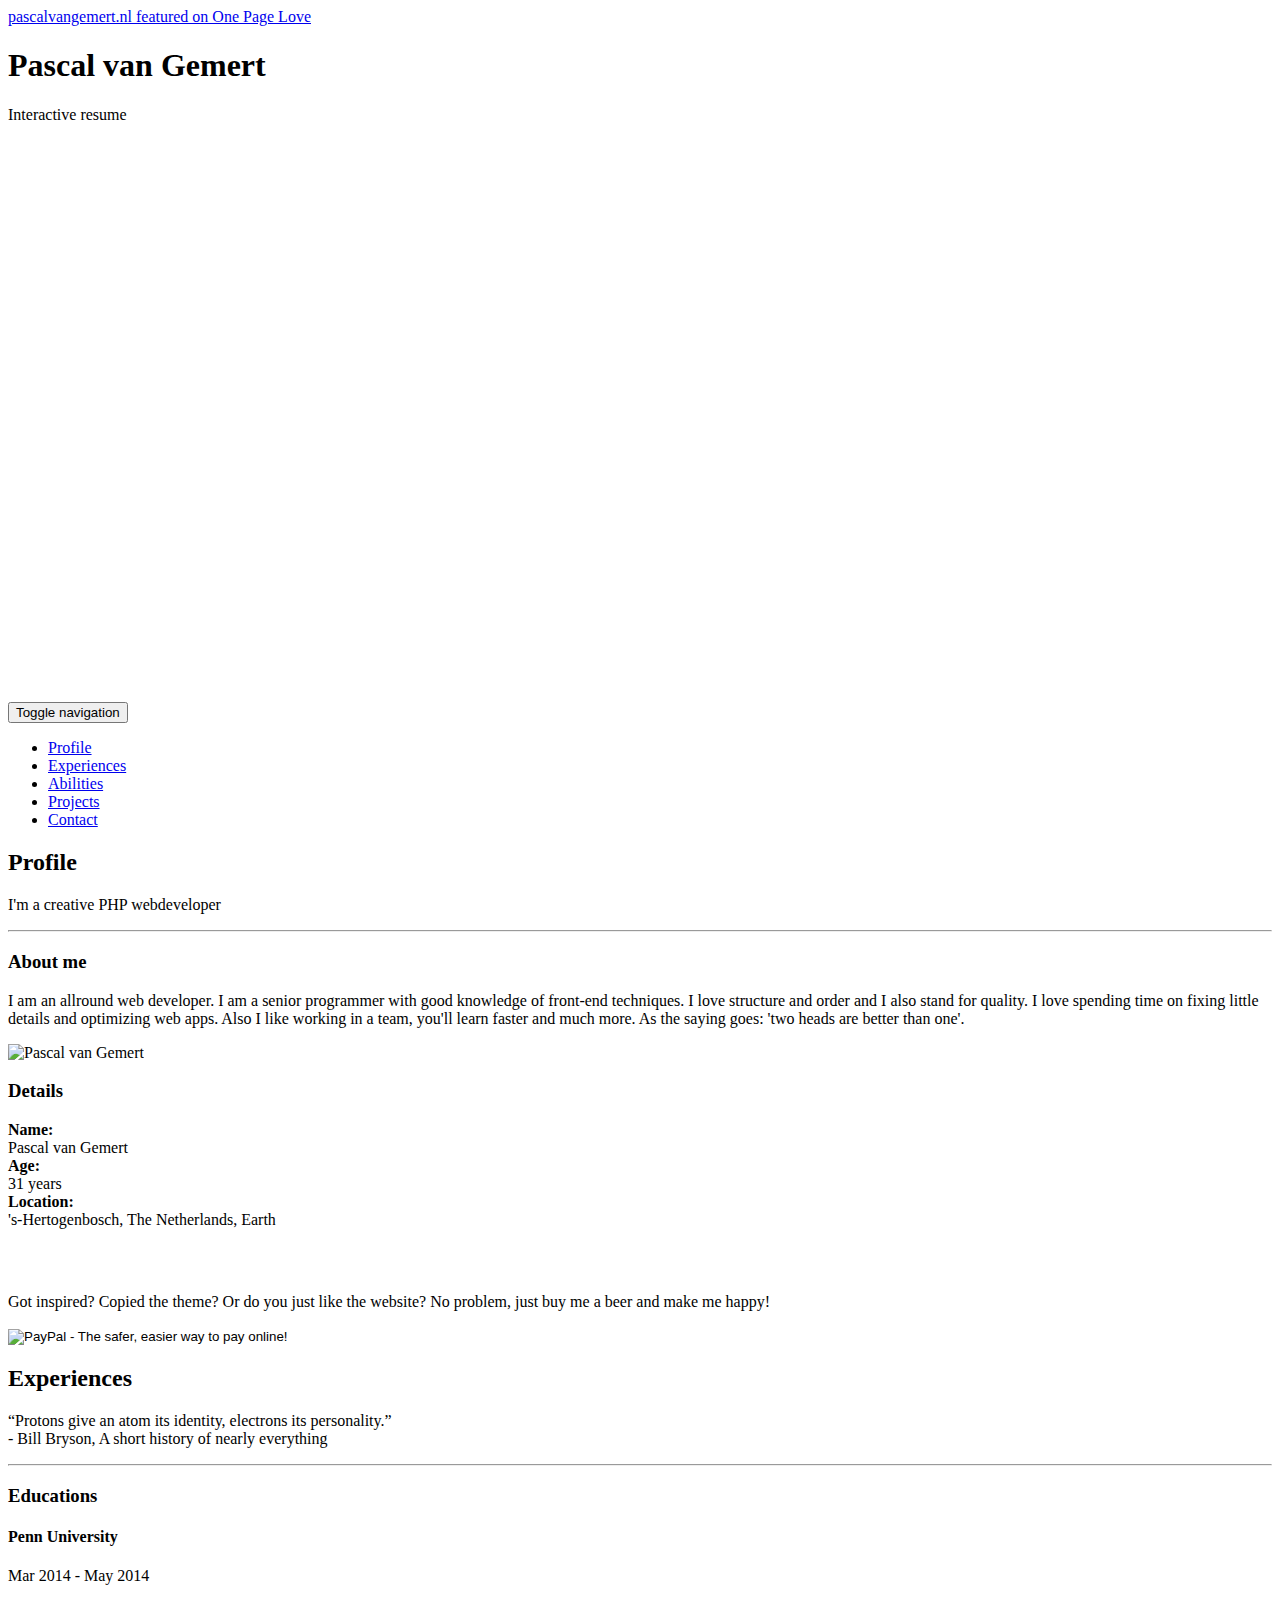
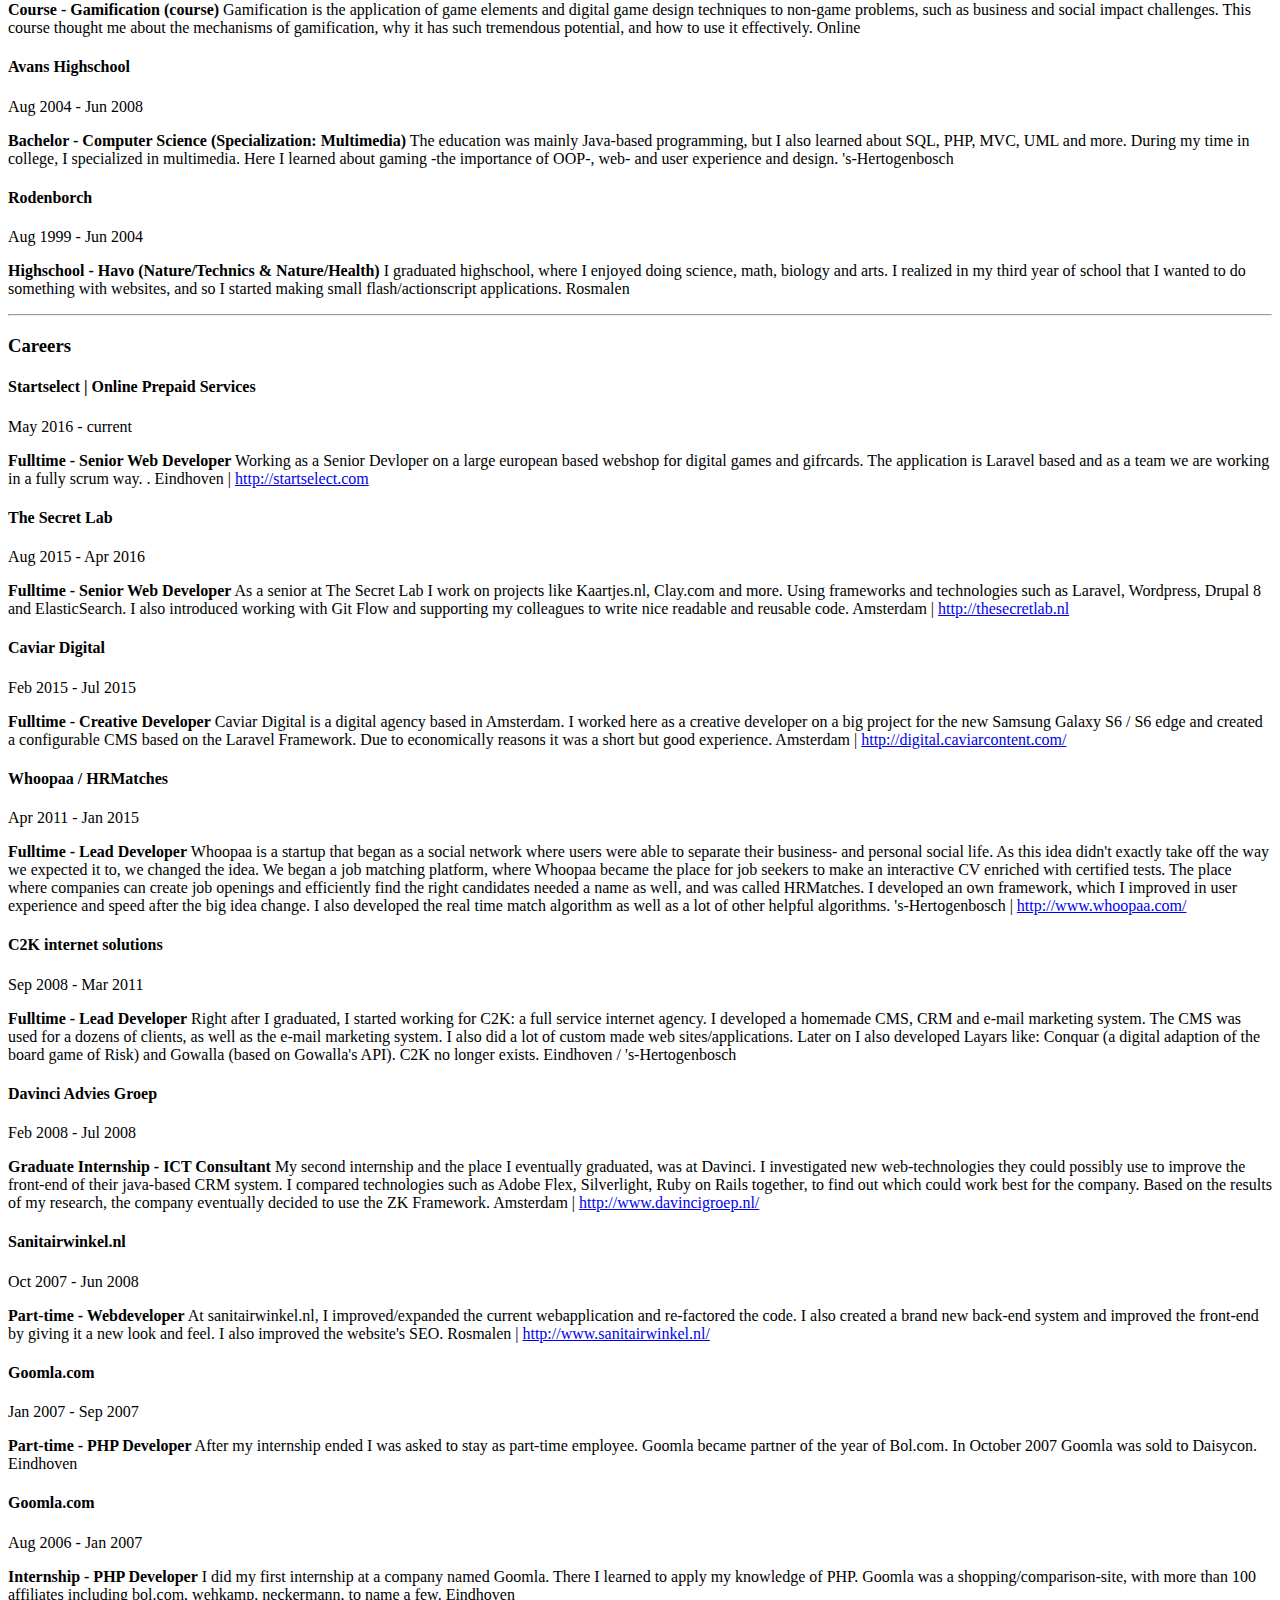
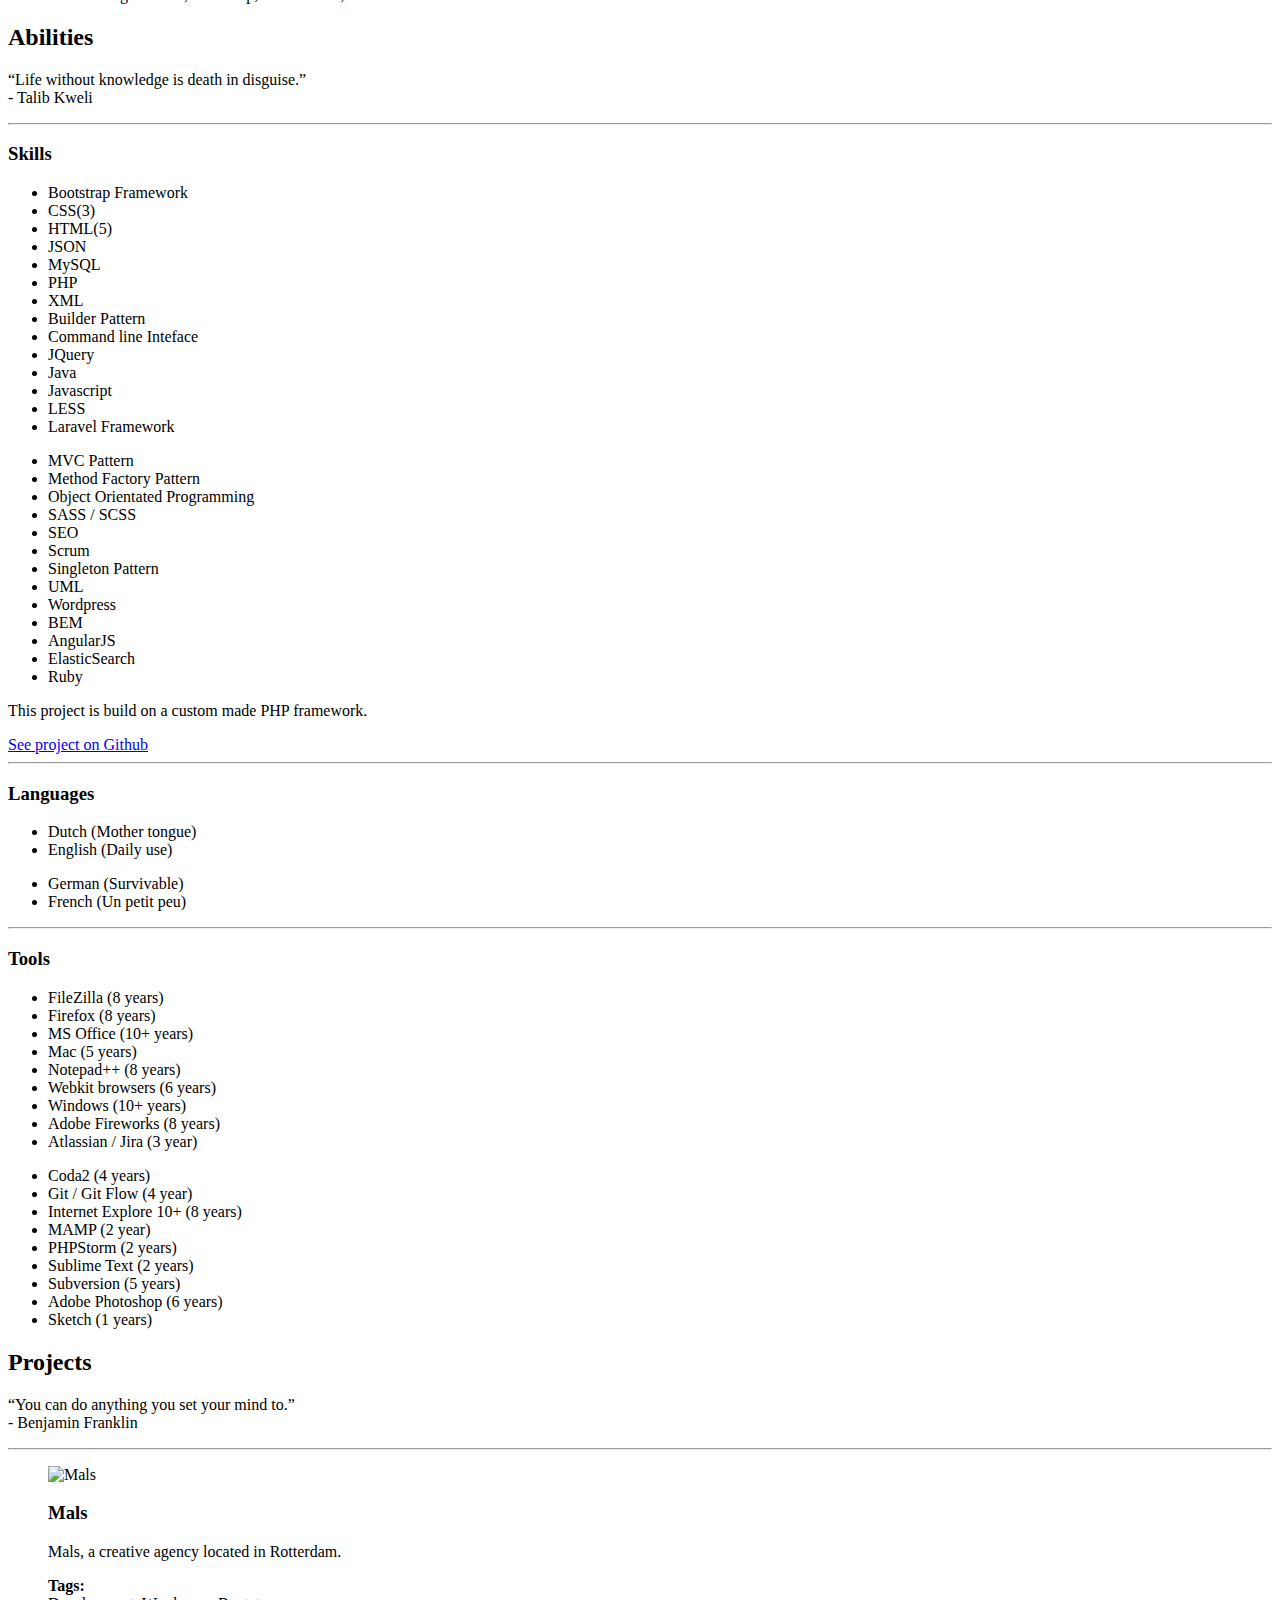
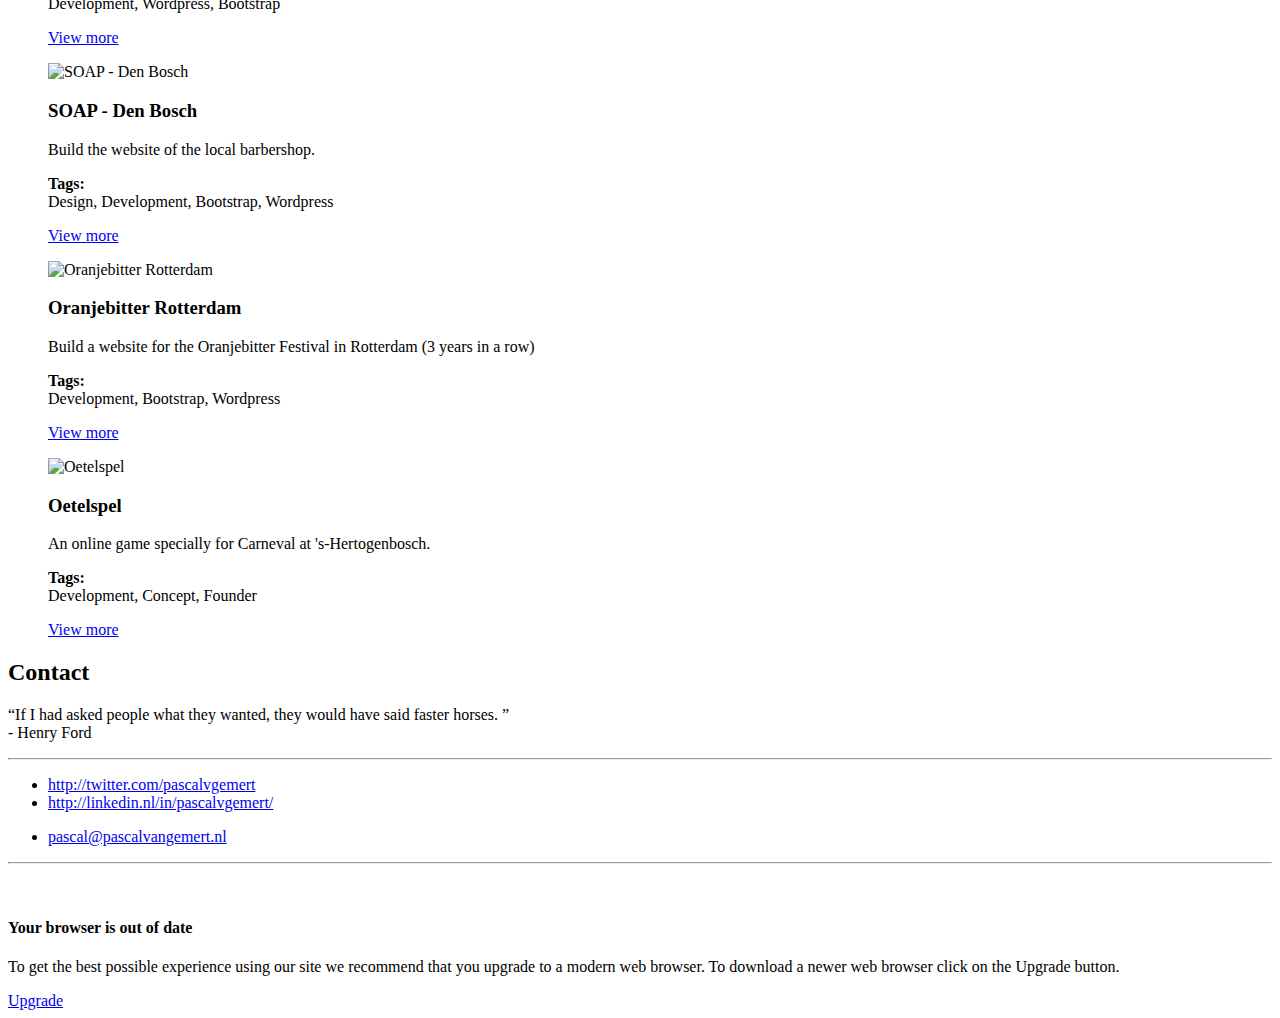
==== index.html @ 671f291b "changing" ====
<!DOCTYPE html>
<!-- saved from url=(0039)http://www.pascalvangemert.nl/#/profile -->
<html lang="en"><head><meta http-equiv="Content-Type" content="text/html; charset=UTF-8">
		
		
		<meta http-equiv="content-script-type" content="text/javascript">
		<meta http-equiv="content-style-type" content="text/css">
		<meta http-equiv="content-language" content="nl">
		
		<meta name="viewport" content="width=device-width, initial-scale=1.0">
		
		<meta name="author" content="Tejas Shahpuri">	
		<meta name="description" content="I&#39;m Tejas Shahpuri, a data scientist good knowledge of Machine Learning techniques.">
		<meta name="keywords" content="Pascal van Gemert, Interactive Resume, PHP programmer, Web developer, Startup, Interactive CV, Resume, CV, Whoopaa, HRMatches, Sanitairwinkel, Algorithms, PHP, MySQL, OOP">
		<meta name="robots" content="index, follow">
		<meta name="revisit-after" content="14 days">
			
		<title>Pascal van Gemert - Web Developer - Interactive Resume</title>
		
		<!-- Bootstrap core CSS -->
		<link href="./website_files/css" rel="stylesheet" type="text/css">
		<link href="./website_files/bootstrap.min.css" rel="stylesheet">
		<link href="./website_files/style.css" rel="stylesheet">
		
		<link rel="shortcut icon" href="http://www.pascalvangemert.nl/favicon.ico" type="image/x-icon">
		<link rel="icon" href="http://www.pascalvangemert.nl/favicon.ico" type="image/x-icon">
		
		<!--[if lt IE 9]>
			<script src="/view/js/html5shiv.js"></script>
			<script src="/view/js/respond.min.js"></script>
		<![endif]-->
		
		<!-- Begin Inspectlet Embed Code -->
		<script type="text/javascript" async="" id="inspsync" src="./website_files/inspectlet.js"></script><script type="text/javascript" async="" src="./website_files/ga.js"></script><script id="twitter-wjs" src="./website_files/widgets.js"></script><script type="text/javascript" id="inspectletjs">
			window.__insp = window.__insp || [];
			__insp.push(['wid', 92785244]);
			(function() {
				function __ldinsp(){var insp = document.createElement('script'); insp.type = 'text/javascript'; insp.async = true; insp.id = "inspsync"; insp.src = ('https:' == document.location.protocol ? 'https' : 'http') + '://www.inspectlet.com/inspectlet.js'; var x = document.getElementsByTagName('script')[0]; x.parentNode.insertBefore(insp, x); }
				if (window.attachEvent){
					window.attachEvent('onload', __ldinsp);
				}else{
					window.addEventListener('load', __ldinsp, false);
				}
			})();
		</script>
		<!-- End Inspectlet Embed Code -->
	<script type="text/javascript" charset="utf-8" async="" src="./website_files/button.e3d988d72a52909fc67d44f2acde830e.js"></script></head>
	<body data-spy="scroll" data-target="#navbar-example" style="" class="">	 
		
		<div class="opl"><a href="http://onepagelove.com/pascal-van-gemert" target="_blank">pascalvangemert.nl featured on One Page Love</a></div>
		
			
		<div id="top" class="jumbotron" data-src="/view/images/taxi_drive_by_animation.gif" data-position="center center" style="height: 655px;">
			<div class="container">
				<h1>Pascal  van Gemert</h1>
				<p class="lead">Interactive resume</p>
			</div>
			
			<div class="overlay"></div>
			
			<a href="http://www.pascalvangemert.nl/#profile" class="scroll-down">	
				<span class="glyphicon glyphicon-chevron-down"></span>
			</a>
		</div>
		
		<nav class="navbar navbar-default" id="navbar-example" role="navigation">
			<!-- Brand and toggle get grouped for better mobile display -->
			<div class="navbar-header">
				<button type="button" class="navbar-toggle" data-toggle="collapse" data-target=".navbar-ex1-collapse">
					<span class="sr-only">Toggle navigation</span>
					<span class="icon-bar"></span>
					<span class="icon-bar"></span>
					<span class="icon-bar"></span>
				</button>
			</div>

			<!-- Collect the nav links, forms, and other content for toggling -->
			<div class="collapse navbar-collapse navbar-ex1-collapse">
				<ul class="nav navbar-nav">
					<li class="active"><a href="http://www.pascalvangemert.nl/#profile">Profile</a></li>
					<li class=""><a href="http://www.pascalvangemert.nl/#experiences">Experiences</a></li>
					<li class=""><a href="http://www.pascalvangemert.nl/#abilities">Abilities</a></li>
										<li class=""><a href="http://www.pascalvangemert.nl/#projects">Projects</a></li>
					<li class=""><a href="http://www.pascalvangemert.nl/#contact">Contact</a></li>
				</ul>
			</div><!-- /.navbar-collapse -->
		</nav>
		
		<div class="background-white">
			<div id="profile" class="container">
				<h2>Profile</h2>
<p class="lead">I'm a creative PHP webdeveloper</p>

<hr>

<div class="row">
	<div class="col-md-4">
		<h3>About me</h3>
		<p>
			I am an allround web developer. I am a senior programmer with good knowledge of front-end techniques. I love structure and order and I also stand for quality. I love spending time on fixing little details and optimizing web apps. Also I like working in a team, you'll learn faster and much more. As the saying goes: 'two heads are better than one'.		</p>
	</div>
	<div class="col-md-4 text-center">
		<img src="./website_files/pascal_van_gemert.png" alt="Pascal van Gemert" width="246" height="246">
	</div>
	<div class="col-md-4">
		<h3>Details</h3>
		<p>
			<strong>Name:</strong><br>
			Pascal  van Gemert<br>
			<strong>Age:</strong><br>
			31 years<br>
			<strong>Location:</strong><br>
			's-Hertogenbosch, The Netherlands, Earth		</p>
		
		<iframe id="twitter-widget-0" scrolling="no" frameborder="0" allowtransparency="true" class="twitter-follow-button twitter-follow-button-rendered" title="Twitter Follow Button" src="./website_files/follow_button.eaf4b750247dd4d0c4a27df474e7e934.en.html" style="position: static; visibility: visible; width: 81px; height: 28px;" data-screen-name="pascalvgemert"></iframe>
		<script>!function(d,s,id){var js,fjs=d.getElementsByTagName(s)[0],p=/^http:/.test(d.location)?'http':'https';if(!d.getElementById(id)){js=d.createElement(s);js.id=id;js.src=p+'://platform.twitter.com/widgets.js';fjs.parentNode.insertBefore(js,fjs);}}(document, 'script', 'twitter-wjs');</script>
	</div>
</div>

<div class="text-center">
    <p>Got inspired? Copied the theme? Or do you just like the website? No problem, just buy me a beer and make me happy!</p>
<form action="https://www.paypal.com/cgi-bin/webscr" method="post" target="_top">
<input type="hidden" name="cmd" value="_s-xclick">
<input type="hidden" name="hosted_button_id" value="BLUBUAMP4EQRJ">
<input type="image" src="./website_files/btn_donate_SM.gif" border="0" name="submit" alt="PayPal - The safer, easier way to pay online!">
<img alt="" border="0" src="./website_files/pixel.gif" width="1" height="1">
</form>
</div>			</div>	
		</div>	
		
		<div id="experiences" class="container">
			<h2>Experiences</h2>
<p class="lead">
	“Protons give an atom its identity, electrons its personality.”<br>- Bill Bryson, A short history of nearly everything
</p>

<hr>

<!--<div class="alert alert-danger">
	<strong>Looking for an awesome new challenge somewhere in the neighborhood of Den Bosch or Amsterdam as a Creative PHP Web Developer. </strong>
</div>-->

<h3>Educations</h3>


<div class="experiences">

					
	<div class="experience row">
		<div class="col-md-4">
			<h4>Penn University</h4>
			<p class="experience-period">
				Mar 2014				- 
				May 2014			</p>
		</div>
		<div class="col-md-8">
			<p>
				<strong>Course - Gamification (course)</strong>
				<span class="hidden-phone">
					Gamification is the application of game elements and digital game design techniques to non-game problems, such as business and social impact challenges. This course thought me about the mechanisms of gamification, why it has such tremendous potential, and how to use it effectively.				</span>
				<span class="experience-details">
					<span class="location">
						<span class="glyphicon glyphicon-map-marker"></span>
						Online					</span>
				</span>
			</p>
		</div>
	</div>
	
					
	<div class="experience row">
		<div class="col-md-4">
			<h4>Avans Highschool</h4>
			<p class="experience-period">
				Aug 2004				- 
				Jun 2008			</p>
		</div>
		<div class="col-md-8">
			<p>
				<strong>Bachelor - Computer Science (Specialization: Multimedia)</strong>
				<span class="hidden-phone">
					The education was mainly Java-based programming, but I also learned about SQL, PHP, MVC, UML and more. During my time in college, I specialized in multimedia. Here I learned about gaming -the importance of OOP-, web- and user experience and design.				</span>
				<span class="experience-details">
					<span class="location">
						<span class="glyphicon glyphicon-map-marker"></span>
						's-Hertogenbosch					</span>
				</span>
			</p>
		</div>
	</div>
	
					
	<div class="experience row">
		<div class="col-md-4">
			<h4>Rodenborch</h4>
			<p class="experience-period">
				Aug 1999				- 
				Jun 2004			</p>
		</div>
		<div class="col-md-8">
			<p>
				<strong>Highschool - Havo (Nature/Technics &amp; Nature/Health)</strong>
				<span class="hidden-phone">
					I graduated highschool, where I enjoyed doing science, math, biology and arts. I realized in my third year of school that I wanted to do something with websites, and so I started making small flash/actionscript applications.				</span>
				<span class="experience-details">
					<span class="location">
						<span class="glyphicon glyphicon-map-marker"></span>
						Rosmalen					</span>
				</span>
			</p>
		</div>
	</div>
	
	
</div>
	
	

<hr>

<h3>Careers</h3>


<div class="experiences">

					
	<div class="experience row">
		<div class="col-md-4">
			<h4>Startselect | Online Prepaid Services</h4>
			<p class="experience-period">
				May 2016				- 
				current			</p>
		</div>
		<div class="col-md-8">
			<p>
				<strong>Fulltime - Senior Web Developer</strong>
				<span class="hidden-phone">
					Working as a Senior Devloper on a large european based webshop for digital games and gifrcards. The application is Laravel based and as a team we are working in a fully scrum way. . 				</span>
				<span class="experience-details">
					<span class="location">
						<span class="glyphicon glyphicon-map-marker"></span>
						Eindhoven					</span>
					
										
					<span class="seperator">|</span>
					<span class="link">
						<span class="glyphicon glyphicon-link"></span>
						<a href="http://startselect.com/" target="_blank">http://startselect.com</a>
					</span>
					
										
				</span>
			</p>
		</div>
	</div>
	
					
	<div class="experience row">
		<div class="col-md-4">
			<h4>The Secret Lab</h4>
			<p class="experience-period">
				Aug 2015				- 
				Apr 2016			</p>
		</div>
		<div class="col-md-8">
			<p>
				<strong>Fulltime - Senior Web Developer</strong>
				<span class="hidden-phone">
					As a senior at The Secret Lab I work on projects like Kaartjes.nl, Clay.com and more. Using frameworks and technologies such as Laravel, Wordpress, Drupal 8 and ElasticSearch. I also introduced working with Git Flow and supporting my colleagues to write nice readable and reusable code. 				</span>
				<span class="experience-details">
					<span class="location">
						<span class="glyphicon glyphicon-map-marker"></span>
						Amsterdam					</span>
					
										
					<span class="seperator">|</span>
					<span class="link">
						<span class="glyphicon glyphicon-link"></span>
						<a href="http://thesecretlab.nl/" target="_blank">http://thesecretlab.nl</a>
					</span>
					
										
				</span>
			</p>
		</div>
	</div>
	
					
	<div class="experience row">
		<div class="col-md-4">
			<h4>Caviar Digital</h4>
			<p class="experience-period">
				Feb 2015				- 
				Jul 2015			</p>
		</div>
		<div class="col-md-8">
			<p>
				<strong>Fulltime - Creative Developer</strong>
				<span class="hidden-phone">
					Caviar Digital is a digital agency based in Amsterdam. I worked here as a creative developer on a big project for the new Samsung Galaxy S6 / S6 edge and created a configurable CMS based on the Laravel Framework. Due to economically reasons it was a short but good experience.				</span>
				<span class="experience-details">
					<span class="location">
						<span class="glyphicon glyphicon-map-marker"></span>
						Amsterdam					</span>
					
										
					<span class="seperator">|</span>
					<span class="link">
						<span class="glyphicon glyphicon-link"></span>
						<a href="http://digital.caviarcontent.com/" target="_blank">http://digital.caviarcontent.com/</a>
					</span>
					
										
				</span>
			</p>
		</div>
	</div>
	
					
	<div class="experience row">
		<div class="col-md-4">
			<h4>Whoopaa / HRMatches</h4>
			<p class="experience-period">
				Apr 2011				- 
				Jan 2015			</p>
		</div>
		<div class="col-md-8">
			<p>
				<strong>Fulltime - Lead Developer</strong>
				<span class="hidden-phone">
					Whoopaa is a startup that began as a social network where users were able to separate their business- and personal social life. As this idea didn't exactly take off the way we expected it to, we changed the idea. We began a job matching platform, where Whoopaa became the place for job seekers to make an interactive CV enriched with certified tests. The place where companies can create job openings and efficiently find the right candidates needed a name as well, and was called HRMatches. I developed an own framework, which I improved in user experience and speed after the big idea change. I also developed the real time match algorithm as well as a lot of other helpful algorithms.				</span>
				<span class="experience-details">
					<span class="location">
						<span class="glyphicon glyphicon-map-marker"></span>
						's-Hertogenbosch					</span>
					
										
					<span class="seperator">|</span>
					<span class="link">
						<span class="glyphicon glyphicon-link"></span>
						<a href="http://www.whoopaa.com/" target="_blank">http://www.whoopaa.com/</a>
					</span>
					
										
				</span>
			</p>
		</div>
	</div>
	
					
	<div class="experience row">
		<div class="col-md-4">
			<h4>C2K internet solutions</h4>
			<p class="experience-period">
				Sep 2008				- 
				Mar 2011			</p>
		</div>
		<div class="col-md-8">
			<p>
				<strong>Fulltime - Lead Developer</strong>
				<span class="hidden-phone">
					Right after I graduated, I started working for C2K: a full service internet agency. I developed a homemade CMS, CRM and e-mail marketing system. The CMS was used for a dozens of clients, as well as the e-mail marketing system. I also did a lot of custom made web sites/applications. Later on I also developed Layars like: Conquar (a digital adaption of the board game of Risk) and Gowalla (based on Gowalla's API). C2K no longer exists.				</span>
				<span class="experience-details">
					<span class="location">
						<span class="glyphicon glyphicon-map-marker"></span>
						Eindhoven / 's-Hertogenbosch					</span>
					
										
				</span>
			</p>
		</div>
	</div>
	
					
	<div class="experience row">
		<div class="col-md-4">
			<h4>Davinci Advies Groep</h4>
			<p class="experience-period">
				Feb 2008				- 
				Jul 2008			</p>
		</div>
		<div class="col-md-8">
			<p>
				<strong>Graduate Internship - ICT Consultant</strong>
				<span class="hidden-phone">
					My second internship and the place I eventually graduated, was at Davinci. I investigated new web-technologies they could possibly use to improve the front-end of their java-based CRM system. I compared technologies such as Adobe Flex, Silverlight, Ruby on Rails together, to find out which could work best for the company. Based on the results of my research, the company eventually decided to use the ZK Framework.				</span>
				<span class="experience-details">
					<span class="location">
						<span class="glyphicon glyphicon-map-marker"></span>
						Amsterdam					</span>
					
										
					<span class="seperator">|</span>
					<span class="link">
						<span class="glyphicon glyphicon-link"></span>
						<a href="http://www.davincigroep.nl/" target="_blank">http://www.davincigroep.nl/</a>
					</span>
					
										
				</span>
			</p>
		</div>
	</div>
	
					
	<div class="experience row">
		<div class="col-md-4">
			<h4>Sanitairwinkel.nl</h4>
			<p class="experience-period">
				Oct 2007				- 
				Jun 2008			</p>
		</div>
		<div class="col-md-8">
			<p>
				<strong>Part-time - Webdeveloper</strong>
				<span class="hidden-phone">
					At sanitairwinkel.nl, I improved/expanded the current webapplication and re-factored the code. I also created a brand new back-end system and improved the front-end by giving it a new look and feel. I also improved the website's SEO. 				</span>
				<span class="experience-details">
					<span class="location">
						<span class="glyphicon glyphicon-map-marker"></span>
						Rosmalen					</span>
					
										
					<span class="seperator">|</span>
					<span class="link">
						<span class="glyphicon glyphicon-link"></span>
						<a href="http://www.sanitairwinkel.nl/" target="_blank">http://www.sanitairwinkel.nl/</a>
					</span>
					
										
				</span>
			</p>
		</div>
	</div>
	
					
	<div class="experience row">
		<div class="col-md-4">
			<h4>Goomla.com</h4>
			<p class="experience-period">
				Jan 2007				- 
				Sep 2007			</p>
		</div>
		<div class="col-md-8">
			<p>
				<strong>Part-time - PHP Developer</strong>
				<span class="hidden-phone">
					After my internship ended I was asked to stay as part-time employee. Goomla became partner of the year of Bol.com. In October 2007 Goomla was sold to Daisycon.				</span>
				<span class="experience-details">
					<span class="location">
						<span class="glyphicon glyphicon-map-marker"></span>
						Eindhoven					</span>
					
										
				</span>
			</p>
		</div>
	</div>
	
					
	<div class="experience row">
		<div class="col-md-4">
			<h4>Goomla.com</h4>
			<p class="experience-period">
				Aug 2006				- 
				Jan 2007			</p>
		</div>
		<div class="col-md-8">
			<p>
				<strong>Internship - PHP Developer</strong>
				<span class="hidden-phone">
					I did my first internship at a company named Goomla. There I learned to apply my knowledge of PHP. Goomla was a shopping/comparison-site, with more than 100 affiliates including bol.com, wehkamp, neckermann, to name a few.				</span>
				<span class="experience-details">
					<span class="location">
						<span class="glyphicon glyphicon-map-marker"></span>
						Eindhoven					</span>
					
										
				</span>
			</p>
		</div>
	</div>
	
	
</div>
	
		</div>
		
		<div class="background-white">
			<div id="abilities" class="container">
				<h2>Abilities</h2>
<p class="lead">
	“Life without knowledge is death in disguise.”<br>- Talib Kweli
</p>

<hr>

<h3>Skills</h3>

<div class="row">

		
	<div class="col-md-6">
		<ul class="no-bullets">
		
				
			<li>
				<span class="ability-title">Bootstrap Framework</span>
				<span class="ability-score">
				
								
					<span class="glyphicon glyphicon-star filled"></span>
					
								
					<span class="glyphicon glyphicon-star filled"></span>
					
								
					<span class="glyphicon glyphicon-star filled"></span>
					
								
					<span class="glyphicon glyphicon-star filled"></span>
					
								
					<span class="glyphicon glyphicon-star filled"></span>
					
									
				</span>
			</li>
			
					
				
			<li>
				<span class="ability-title">CSS(3)</span>
				<span class="ability-score">
				
								
					<span class="glyphicon glyphicon-star filled"></span>
					
								
					<span class="glyphicon glyphicon-star filled"></span>
					
								
					<span class="glyphicon glyphicon-star filled"></span>
					
								
					<span class="glyphicon glyphicon-star filled"></span>
					
								
					<span class="glyphicon glyphicon-star filled"></span>
					
									
				</span>
			</li>
			
					
				
			<li>
				<span class="ability-title">HTML(5)</span>
				<span class="ability-score">
				
								
					<span class="glyphicon glyphicon-star filled"></span>
					
								
					<span class="glyphicon glyphicon-star filled"></span>
					
								
					<span class="glyphicon glyphicon-star filled"></span>
					
								
					<span class="glyphicon glyphicon-star filled"></span>
					
								
					<span class="glyphicon glyphicon-star filled"></span>
					
									
				</span>
			</li>
			
					
				
			<li>
				<span class="ability-title">JSON</span>
				<span class="ability-score">
				
								
					<span class="glyphicon glyphicon-star filled"></span>
					
								
					<span class="glyphicon glyphicon-star filled"></span>
					
								
					<span class="glyphicon glyphicon-star filled"></span>
					
								
					<span class="glyphicon glyphicon-star filled"></span>
					
								
					<span class="glyphicon glyphicon-star filled"></span>
					
									
				</span>
			</li>
			
					
				
			<li>
				<span class="ability-title">MySQL</span>
				<span class="ability-score">
				
								
					<span class="glyphicon glyphicon-star filled"></span>
					
								
					<span class="glyphicon glyphicon-star filled"></span>
					
								
					<span class="glyphicon glyphicon-star filled"></span>
					
								
					<span class="glyphicon glyphicon-star filled"></span>
					
								
					<span class="glyphicon glyphicon-star filled"></span>
					
									
				</span>
			</li>
			
					
				
			<li>
				<span class="ability-title">PHP</span>
				<span class="ability-score">
				
								
					<span class="glyphicon glyphicon-star filled"></span>
					
								
					<span class="glyphicon glyphicon-star filled"></span>
					
								
					<span class="glyphicon glyphicon-star filled"></span>
					
								
					<span class="glyphicon glyphicon-star filled"></span>
					
								
					<span class="glyphicon glyphicon-star filled"></span>
					
									
				</span>
			</li>
			
					
				
			<li>
				<span class="ability-title">XML</span>
				<span class="ability-score">
				
								
					<span class="glyphicon glyphicon-star filled"></span>
					
								
					<span class="glyphicon glyphicon-star filled"></span>
					
								
					<span class="glyphicon glyphicon-star filled"></span>
					
								
					<span class="glyphicon glyphicon-star filled"></span>
					
								
					<span class="glyphicon glyphicon-star filled"></span>
					
									
				</span>
			</li>
			
					
				
			<li>
				<span class="ability-title">Builder Pattern</span>
				<span class="ability-score">
				
								
					<span class="glyphicon glyphicon-star filled"></span>
					
								
					<span class="glyphicon glyphicon-star filled"></span>
					
								
					<span class="glyphicon glyphicon-star filled"></span>
					
								
					<span class="glyphicon glyphicon-star filled"></span>
					
								
					<span class="glyphicon glyphicon-star "></span>
					
									
				</span>
			</li>
			
					
				
			<li>
				<span class="ability-title">Command line Inteface</span>
				<span class="ability-score">
				
								
					<span class="glyphicon glyphicon-star filled"></span>
					
								
					<span class="glyphicon glyphicon-star filled"></span>
					
								
					<span class="glyphicon glyphicon-star filled"></span>
					
								
					<span class="glyphicon glyphicon-star filled"></span>
					
								
					<span class="glyphicon glyphicon-star "></span>
					
									
				</span>
			</li>
			
					
				
			<li>
				<span class="ability-title">JQuery</span>
				<span class="ability-score">
				
								
					<span class="glyphicon glyphicon-star filled"></span>
					
								
					<span class="glyphicon glyphicon-star filled"></span>
					
								
					<span class="glyphicon glyphicon-star filled"></span>
					
								
					<span class="glyphicon glyphicon-star filled"></span>
					
								
					<span class="glyphicon glyphicon-star "></span>
					
									
				</span>
			</li>
			
					
				
			<li>
				<span class="ability-title">Java</span>
				<span class="ability-score">
				
								
					<span class="glyphicon glyphicon-star filled"></span>
					
								
					<span class="glyphicon glyphicon-star filled"></span>
					
								
					<span class="glyphicon glyphicon-star filled"></span>
					
								
					<span class="glyphicon glyphicon-star filled"></span>
					
								
					<span class="glyphicon glyphicon-star "></span>
					
									
				</span>
			</li>
			
					
				
			<li>
				<span class="ability-title">Javascript</span>
				<span class="ability-score">
				
								
					<span class="glyphicon glyphicon-star filled"></span>
					
								
					<span class="glyphicon glyphicon-star filled"></span>
					
								
					<span class="glyphicon glyphicon-star filled"></span>
					
								
					<span class="glyphicon glyphicon-star filled"></span>
					
								
					<span class="glyphicon glyphicon-star "></span>
					
									
				</span>
			</li>
			
					
				
			<li>
				<span class="ability-title">LESS</span>
				<span class="ability-score">
				
								
					<span class="glyphicon glyphicon-star filled"></span>
					
								
					<span class="glyphicon glyphicon-star filled"></span>
					
								
					<span class="glyphicon glyphicon-star filled"></span>
					
								
					<span class="glyphicon glyphicon-star filled"></span>
					
								
					<span class="glyphicon glyphicon-star "></span>
					
									
				</span>
			</li>
			
					
				
			<li>
				<span class="ability-title">Laravel Framework</span>
				<span class="ability-score">
				
								
					<span class="glyphicon glyphicon-star filled"></span>
					
								
					<span class="glyphicon glyphicon-star filled"></span>
					
								
					<span class="glyphicon glyphicon-star filled"></span>
					
								
					<span class="glyphicon glyphicon-star filled"></span>
					
								
					<span class="glyphicon glyphicon-star "></span>
					
									
				</span>
			</li>
			
			 
			
		</ul>
	</div>
	<div class="col-md-6">
		<ul class="no-bullets">
			
					
				
			<li>
				<span class="ability-title">MVC Pattern</span>
				<span class="ability-score">
				
								
					<span class="glyphicon glyphicon-star filled"></span>
					
								
					<span class="glyphicon glyphicon-star filled"></span>
					
								
					<span class="glyphicon glyphicon-star filled"></span>
					
								
					<span class="glyphicon glyphicon-star filled"></span>
					
								
					<span class="glyphicon glyphicon-star "></span>
					
									
				</span>
			</li>
			
					
				
			<li>
				<span class="ability-title">Method Factory Pattern</span>
				<span class="ability-score">
				
								
					<span class="glyphicon glyphicon-star filled"></span>
					
								
					<span class="glyphicon glyphicon-star filled"></span>
					
								
					<span class="glyphicon glyphicon-star filled"></span>
					
								
					<span class="glyphicon glyphicon-star filled"></span>
					
								
					<span class="glyphicon glyphicon-star "></span>
					
									
				</span>
			</li>
			
					
				
			<li>
				<span class="ability-title">Object Orientated Programming</span>
				<span class="ability-score">
				
								
					<span class="glyphicon glyphicon-star filled"></span>
					
								
					<span class="glyphicon glyphicon-star filled"></span>
					
								
					<span class="glyphicon glyphicon-star filled"></span>
					
								
					<span class="glyphicon glyphicon-star filled"></span>
					
								
					<span class="glyphicon glyphicon-star "></span>
					
									
				</span>
			</li>
			
					
				
			<li>
				<span class="ability-title">SASS / SCSS</span>
				<span class="ability-score">
				
								
					<span class="glyphicon glyphicon-star filled"></span>
					
								
					<span class="glyphicon glyphicon-star filled"></span>
					
								
					<span class="glyphicon glyphicon-star filled"></span>
					
								
					<span class="glyphicon glyphicon-star filled"></span>
					
								
					<span class="glyphicon glyphicon-star "></span>
					
									
				</span>
			</li>
			
					
				
			<li>
				<span class="ability-title">SEO</span>
				<span class="ability-score">
				
								
					<span class="glyphicon glyphicon-star filled"></span>
					
								
					<span class="glyphicon glyphicon-star filled"></span>
					
								
					<span class="glyphicon glyphicon-star filled"></span>
					
								
					<span class="glyphicon glyphicon-star filled"></span>
					
								
					<span class="glyphicon glyphicon-star "></span>
					
									
				</span>
			</li>
			
					
				
			<li>
				<span class="ability-title">Scrum</span>
				<span class="ability-score">
				
								
					<span class="glyphicon glyphicon-star filled"></span>
					
								
					<span class="glyphicon glyphicon-star filled"></span>
					
								
					<span class="glyphicon glyphicon-star filled"></span>
					
								
					<span class="glyphicon glyphicon-star filled"></span>
					
								
					<span class="glyphicon glyphicon-star "></span>
					
									
				</span>
			</li>
			
					
				
			<li>
				<span class="ability-title">Singleton Pattern</span>
				<span class="ability-score">
				
								
					<span class="glyphicon glyphicon-star filled"></span>
					
								
					<span class="glyphicon glyphicon-star filled"></span>
					
								
					<span class="glyphicon glyphicon-star filled"></span>
					
								
					<span class="glyphicon glyphicon-star filled"></span>
					
								
					<span class="glyphicon glyphicon-star "></span>
					
									
				</span>
			</li>
			
					
				
			<li>
				<span class="ability-title">UML</span>
				<span class="ability-score">
				
								
					<span class="glyphicon glyphicon-star filled"></span>
					
								
					<span class="glyphicon glyphicon-star filled"></span>
					
								
					<span class="glyphicon glyphicon-star filled"></span>
					
								
					<span class="glyphicon glyphicon-star filled"></span>
					
								
					<span class="glyphicon glyphicon-star "></span>
					
									
				</span>
			</li>
			
					
				
			<li>
				<span class="ability-title">Wordpress</span>
				<span class="ability-score">
				
								
					<span class="glyphicon glyphicon-star filled"></span>
					
								
					<span class="glyphicon glyphicon-star filled"></span>
					
								
					<span class="glyphicon glyphicon-star filled"></span>
					
								
					<span class="glyphicon glyphicon-star filled"></span>
					
								
					<span class="glyphicon glyphicon-star "></span>
					
									
				</span>
			</li>
			
					
				
			<li>
				<span class="ability-title">BEM</span>
				<span class="ability-score">
				
								
					<span class="glyphicon glyphicon-star filled"></span>
					
								
					<span class="glyphicon glyphicon-star filled"></span>
					
								
					<span class="glyphicon glyphicon-star filled"></span>
					
								
					<span class="glyphicon glyphicon-star "></span>
					
								
					<span class="glyphicon glyphicon-star "></span>
					
									
				</span>
			</li>
			
					
				
			<li>
				<span class="ability-title">AngularJS</span>
				<span class="ability-score">
				
								
					<span class="glyphicon glyphicon-star filled"></span>
					
								
					<span class="glyphicon glyphicon-star filled"></span>
					
								
					<span class="glyphicon glyphicon-star "></span>
					
								
					<span class="glyphicon glyphicon-star "></span>
					
								
					<span class="glyphicon glyphicon-star "></span>
					
									
				</span>
			</li>
			
					
				
			<li>
				<span class="ability-title">ElasticSearch</span>
				<span class="ability-score">
				
								
					<span class="glyphicon glyphicon-star filled"></span>
					
								
					<span class="glyphicon glyphicon-star filled"></span>
					
								
					<span class="glyphicon glyphicon-star "></span>
					
								
					<span class="glyphicon glyphicon-star "></span>
					
								
					<span class="glyphicon glyphicon-star "></span>
					
									
				</span>
			</li>
			
					
				
			<li>
				<span class="ability-title">Ruby</span>
				<span class="ability-score">
				
								
					<span class="glyphicon glyphicon-star filled"></span>
					
								
					<span class="glyphicon glyphicon-star "></span>
					
								
					<span class="glyphicon glyphicon-star "></span>
					
								
					<span class="glyphicon glyphicon-star "></span>
					
								
					<span class="glyphicon glyphicon-star "></span>
					
									
				</span>
			</li>
			
					
				
		</ul>
	</div>
	
		
</div>

<div class="text-center project-referal">
	<p>This project is build on a custom made PHP framework.</p>
	<a href="https://github.com/pascalvgemert/resume" class="btn btn-primary" target="_blank">See project on Github</a>
</div>

<hr>

<h3>Languages</h3>

<div class="row">

		
	<div class="col-md-6">
		<ul class="no-bullets">
		
				
			<li>
				<span class="ability-title">Dutch (Mother tongue)</span>
				<span class="ability-score">
				
								
					<span class="glyphicon glyphicon-star filled"></span>
					
								
					<span class="glyphicon glyphicon-star filled"></span>
					
								
					<span class="glyphicon glyphicon-star filled"></span>
					
								
					<span class="glyphicon glyphicon-star filled"></span>
					
								
					<span class="glyphicon glyphicon-star filled"></span>
					
									
				</span>
			</li>
			
					
				
			<li>
				<span class="ability-title">English (Daily use)</span>
				<span class="ability-score">
				
								
					<span class="glyphicon glyphicon-star filled"></span>
					
								
					<span class="glyphicon glyphicon-star filled"></span>
					
								
					<span class="glyphicon glyphicon-star filled"></span>
					
								
					<span class="glyphicon glyphicon-star filled"></span>
					
								
					<span class="glyphicon glyphicon-star filled"></span>
					
									
				</span>
			</li>
			
			 
			
		</ul>
	</div>
	<div class="col-md-6">
		<ul class="no-bullets">
			
					
				
			<li>
				<span class="ability-title">German (Survivable)</span>
				<span class="ability-score">
				
								
					<span class="glyphicon glyphicon-star filled"></span>
					
								
					<span class="glyphicon glyphicon-star filled"></span>
					
								
					<span class="glyphicon glyphicon-star "></span>
					
								
					<span class="glyphicon glyphicon-star "></span>
					
								
					<span class="glyphicon glyphicon-star "></span>
					
									
				</span>
			</li>
			
					
				
			<li>
				<span class="ability-title">French (Un petit peu)</span>
				<span class="ability-score">
				
								
					<span class="glyphicon glyphicon-star filled"></span>
					
								
					<span class="glyphicon glyphicon-star "></span>
					
								
					<span class="glyphicon glyphicon-star "></span>
					
								
					<span class="glyphicon glyphicon-star "></span>
					
								
					<span class="glyphicon glyphicon-star "></span>
					
									
				</span>
			</li>
			
					
				
		</ul>
	</div>
	
		
</div>

<hr>

<h3>Tools</h3>

<div class="row">
		
	<div class="col-md-6">
		<ul class="no-bullets">
		
				
			<li>
				<span class="ability-title">FileZilla (8 years)</span>
				<span class="ability-score">
				
								
					<span class="glyphicon glyphicon-star filled"></span>
					
								
					<span class="glyphicon glyphicon-star filled"></span>
					
								
					<span class="glyphicon glyphicon-star filled"></span>
					
								
					<span class="glyphicon glyphicon-star filled"></span>
					
								
					<span class="glyphicon glyphicon-star filled"></span>
					
									
				</span>
			</li>
			
					
				
			<li>
				<span class="ability-title">Firefox (8 years)</span>
				<span class="ability-score">
				
								
					<span class="glyphicon glyphicon-star filled"></span>
					
								
					<span class="glyphicon glyphicon-star filled"></span>
					
								
					<span class="glyphicon glyphicon-star filled"></span>
					
								
					<span class="glyphicon glyphicon-star filled"></span>
					
								
					<span class="glyphicon glyphicon-star filled"></span>
					
									
				</span>
			</li>
			
					
				
			<li>
				<span class="ability-title">MS Office (10+ years)</span>
				<span class="ability-score">
				
								
					<span class="glyphicon glyphicon-star filled"></span>
					
								
					<span class="glyphicon glyphicon-star filled"></span>
					
								
					<span class="glyphicon glyphicon-star filled"></span>
					
								
					<span class="glyphicon glyphicon-star filled"></span>
					
								
					<span class="glyphicon glyphicon-star filled"></span>
					
									
				</span>
			</li>
			
					
				
			<li>
				<span class="ability-title">Mac (5 years)</span>
				<span class="ability-score">
				
								
					<span class="glyphicon glyphicon-star filled"></span>
					
								
					<span class="glyphicon glyphicon-star filled"></span>
					
								
					<span class="glyphicon glyphicon-star filled"></span>
					
								
					<span class="glyphicon glyphicon-star filled"></span>
					
								
					<span class="glyphicon glyphicon-star filled"></span>
					
									
				</span>
			</li>
			
					
				
			<li>
				<span class="ability-title">Notepad++ (8 years)</span>
				<span class="ability-score">
				
								
					<span class="glyphicon glyphicon-star filled"></span>
					
								
					<span class="glyphicon glyphicon-star filled"></span>
					
								
					<span class="glyphicon glyphicon-star filled"></span>
					
								
					<span class="glyphicon glyphicon-star filled"></span>
					
								
					<span class="glyphicon glyphicon-star filled"></span>
					
									
				</span>
			</li>
			
					
				
			<li>
				<span class="ability-title">Webkit browsers (6 years)</span>
				<span class="ability-score">
				
								
					<span class="glyphicon glyphicon-star filled"></span>
					
								
					<span class="glyphicon glyphicon-star filled"></span>
					
								
					<span class="glyphicon glyphicon-star filled"></span>
					
								
					<span class="glyphicon glyphicon-star filled"></span>
					
								
					<span class="glyphicon glyphicon-star filled"></span>
					
									
				</span>
			</li>
			
					
				
			<li>
				<span class="ability-title">Windows (10+ years)</span>
				<span class="ability-score">
				
								
					<span class="glyphicon glyphicon-star filled"></span>
					
								
					<span class="glyphicon glyphicon-star filled"></span>
					
								
					<span class="glyphicon glyphicon-star filled"></span>
					
								
					<span class="glyphicon glyphicon-star filled"></span>
					
								
					<span class="glyphicon glyphicon-star filled"></span>
					
									
				</span>
			</li>
			
					
				
			<li>
				<span class="ability-title">Adobe Fireworks (8 years)</span>
				<span class="ability-score">
				
								
					<span class="glyphicon glyphicon-star filled"></span>
					
								
					<span class="glyphicon glyphicon-star filled"></span>
					
								
					<span class="glyphicon glyphicon-star filled"></span>
					
								
					<span class="glyphicon glyphicon-star filled"></span>
					
								
					<span class="glyphicon glyphicon-star "></span>
					
									
				</span>
			</li>
			
					
				
			<li>
				<span class="ability-title">Atlassian / Jira (3 year)</span>
				<span class="ability-score">
				
								
					<span class="glyphicon glyphicon-star filled"></span>
					
								
					<span class="glyphicon glyphicon-star filled"></span>
					
								
					<span class="glyphicon glyphicon-star filled"></span>
					
								
					<span class="glyphicon glyphicon-star filled"></span>
					
								
					<span class="glyphicon glyphicon-star "></span>
					
									
				</span>
			</li>
			
			 
			
		</ul>
	</div>
	<div class="col-md-6">
		<ul class="no-bullets">
			
					
				
			<li>
				<span class="ability-title">Coda2 (4 years)</span>
				<span class="ability-score">
				
								
					<span class="glyphicon glyphicon-star filled"></span>
					
								
					<span class="glyphicon glyphicon-star filled"></span>
					
								
					<span class="glyphicon glyphicon-star filled"></span>
					
								
					<span class="glyphicon glyphicon-star filled"></span>
					
								
					<span class="glyphicon glyphicon-star "></span>
					
									
				</span>
			</li>
			
					
				
			<li>
				<span class="ability-title">Git / Git Flow (4 year)</span>
				<span class="ability-score">
				
								
					<span class="glyphicon glyphicon-star filled"></span>
					
								
					<span class="glyphicon glyphicon-star filled"></span>
					
								
					<span class="glyphicon glyphicon-star filled"></span>
					
								
					<span class="glyphicon glyphicon-star filled"></span>
					
								
					<span class="glyphicon glyphicon-star "></span>
					
									
				</span>
			</li>
			
					
				
			<li>
				<span class="ability-title">Internet Explore 10+ (8 years)</span>
				<span class="ability-score">
				
								
					<span class="glyphicon glyphicon-star filled"></span>
					
								
					<span class="glyphicon glyphicon-star filled"></span>
					
								
					<span class="glyphicon glyphicon-star filled"></span>
					
								
					<span class="glyphicon glyphicon-star filled"></span>
					
								
					<span class="glyphicon glyphicon-star "></span>
					
									
				</span>
			</li>
			
					
				
			<li>
				<span class="ability-title">MAMP (2 year)</span>
				<span class="ability-score">
				
								
					<span class="glyphicon glyphicon-star filled"></span>
					
								
					<span class="glyphicon glyphicon-star filled"></span>
					
								
					<span class="glyphicon glyphicon-star filled"></span>
					
								
					<span class="glyphicon glyphicon-star filled"></span>
					
								
					<span class="glyphicon glyphicon-star "></span>
					
									
				</span>
			</li>
			
					
				
			<li>
				<span class="ability-title">PHPStorm (2 years)</span>
				<span class="ability-score">
				
								
					<span class="glyphicon glyphicon-star filled"></span>
					
								
					<span class="glyphicon glyphicon-star filled"></span>
					
								
					<span class="glyphicon glyphicon-star filled"></span>
					
								
					<span class="glyphicon glyphicon-star filled"></span>
					
								
					<span class="glyphicon glyphicon-star "></span>
					
									
				</span>
			</li>
			
					
				
			<li>
				<span class="ability-title">Sublime Text (2 years)</span>
				<span class="ability-score">
				
								
					<span class="glyphicon glyphicon-star filled"></span>
					
								
					<span class="glyphicon glyphicon-star filled"></span>
					
								
					<span class="glyphicon glyphicon-star filled"></span>
					
								
					<span class="glyphicon glyphicon-star filled"></span>
					
								
					<span class="glyphicon glyphicon-star "></span>
					
									
				</span>
			</li>
			
					
				
			<li>
				<span class="ability-title">Subversion (5 years)</span>
				<span class="ability-score">
				
								
					<span class="glyphicon glyphicon-star filled"></span>
					
								
					<span class="glyphicon glyphicon-star filled"></span>
					
								
					<span class="glyphicon glyphicon-star filled"></span>
					
								
					<span class="glyphicon glyphicon-star filled"></span>
					
								
					<span class="glyphicon glyphicon-star "></span>
					
									
				</span>
			</li>
			
					
				
			<li>
				<span class="ability-title">Adobe Photoshop (6 years)</span>
				<span class="ability-score">
				
								
					<span class="glyphicon glyphicon-star filled"></span>
					
								
					<span class="glyphicon glyphicon-star filled"></span>
					
								
					<span class="glyphicon glyphicon-star filled"></span>
					
								
					<span class="glyphicon glyphicon-star "></span>
					
								
					<span class="glyphicon glyphicon-star "></span>
					
									
				</span>
			</li>
			
					
				
			<li>
				<span class="ability-title">Sketch (1 years)</span>
				<span class="ability-score">
				
								
					<span class="glyphicon glyphicon-star filled"></span>
					
								
					<span class="glyphicon glyphicon-star filled"></span>
					
								
					<span class="glyphicon glyphicon-star "></span>
					
								
					<span class="glyphicon glyphicon-star "></span>
					
								
					<span class="glyphicon glyphicon-star "></span>
					
									
				</span>
			</li>
			
					
				
		</ul>
	</div>
	
	</div>			</div>
		</div>
		
				
		<div id="projects" class="container">
			<h2>Projects</h2>
<p class="lead">
	“You can do anything you set your mind to.”<br>- Benjamin Franklin
</p>

<hr>


<div class="row">

		
	<div class="col-md-6 col-sm-12 col-xs-12">
		<figure class="effect">
			<img src="./website_files/project_mals.jpg" alt="Mals">
			
			<figcaption>
				<h3>Mals</h3>
				<p>Mals, a creative agency located in Rotterdam.</p>
				<p><strong>Tags:</strong> <br>Development, Wordpress, Bootstrap</p>
				<a href="http://studiomals.com/" target="_blank">View more</a>
				<span class="icon">
					<span class="glyphicon glyphicon-new-window"></span>
				</span>
			</figcaption> 
		</figure>
	</div>

		
	<div class="col-md-6 col-sm-12 col-xs-12">
		<figure class="effect">
			<img src="./website_files/project_soap.jpg" alt="SOAP - Den Bosch">
			
			<figcaption>
				<h3>SOAP - Den Bosch</h3>
				<p>Build the website of the local barbershop.</p>
				<p><strong>Tags:</strong> <br>Design, Development, Bootstrap, Wordpress</p>
				<a href="http://soaphair.nl/" target="_blank">View more</a>
				<span class="icon">
					<span class="glyphicon glyphicon-new-window"></span>
				</span>
			</figcaption> 
		</figure>
	</div>

		
	<div class="col-md-6 col-sm-12 col-xs-12">
		<figure class="effect">
			<img src="./website_files/project_oranjebitter.jpg" alt="Oranjebitter Rotterdam">
			
			<figcaption>
				<h3>Oranjebitter Rotterdam</h3>
				<p>Build a website for the Oranjebitter Festival in Rotterdam (3 years in a row)</p>
				<p><strong>Tags:</strong> <br>Development, Bootstrap, Wordpress</p>
				<a href="http://oranjebitter-rotterdam.nl/" target="_blank">View more</a>
				<span class="icon">
					<span class="glyphicon glyphicon-new-window"></span>
				</span>
			</figcaption> 
		</figure>
	</div>

		
	<div class="col-md-6 col-sm-12 col-xs-12">
		<figure class="effect">
			<img src="./website_files/project_oetelspel.jpg" alt="Oetelspel">
			
			<figcaption>
				<h3>Oetelspel</h3>
				<p>An online game specially for Carneval at 's-Hertogenbosch.</p>
				<p><strong>Tags:</strong> <br>Development, Concept, Founder</p>
				<a href="http://oetelspel.nl/" target="_blank">View more</a>
				<span class="icon">
					<span class="glyphicon glyphicon-new-window"></span>
				</span>
			</figcaption> 
		</figure>
	</div>

		
</div>
	
		</div>
		
		<div class="background-gray">
			<div id="contact" class="container">
				<h2>Contact</h2>
<p class="lead">
	“If I had asked people what they wanted, they would have said faster horses. ”<br>- Henry Ford
</p>

<hr>

<div class="row">
	<div class="col-md-6">
		<ul class="no-bullets">
			<li>
				<a href="http://twitter.com/pascalvgemert" target="_blank">
					<span class="icon icon-twitter"></span>
					http://twitter.com/pascalvgemert				</a>
			</li>
			<li>
				<a href="http://linkedin.nl/in/pascalvgemert/" target="_blank">
					<span class="icon icon-linkedin"></span>
					http://linkedin.nl/in/pascalvgemert/				</a>
			</li>
		</ul>
	</div>
	<div class="col-md-6">
		<ul class="no-bullets">
			<!--<li>
				<a href="javascript:void(0);">
					<span class="icon icon-skype"></span>
					pascalvgemert				</a>
			</li>-->
			<li>
				<a href="mailto:ln.tremegnavlacsap@lacsap">
					<span class="icon icon-email"></span>
					<span style="unicode-bidi:bidi-override; direction: rtl;">
						ln.tremegnavlacsap@lacsap					</span>
				</a>
			</li>
		</ul>
	</div>
</div>

<hr>

<div class="text-center">
	<iframe id="twitter-widget-1" scrolling="no" frameborder="0" allowtransparency="true" class="twitter-share-button twitter-share-button-rendered twitter-tweet-button" title="Twitter Tweet Button" src="./website_files/tweet_button.c633b87376883931e7436b93bb46a699.en.html" style="position: static; visibility: visible; width: 62px; height: 20px;" data-url="http://pascalvangemert.nl/?ref=twitter"></iframe>
	<script>!function(d,s,id){var js,fjs=d.getElementsByTagName(s)[0],p=/^http:/.test(d.location)?'http':'https';if(!d.getElementById(id)){js=d.createElement(s);js.id=id;js.src=p+'://platform.twitter.com/widgets.js';fjs.parentNode.insertBefore(js,fjs);}}(document, 'script', 'twitter-wjs');</script>

	<iframe src="./website_files/like.html" scrolling="no" frameborder="0" style="border:none; overflow:hidden; width:120px; height:21px;" allowtransparency="true"></iframe>
</div>			</div>
		</div>
		
		<div class="modal fade" id="upgrade-dialog" tabindex="-1" role="dialog" aria-hidden="true">
	<div class="modal-dialog">
		<div class="modal-content">
			<div class="modal-header">
				<h4 class="modal-title">Your browser is out of date</h4>
			</div>
			<div class="modal-body">
				<p>To get the best possible experience using our site we recommend that you upgrade to a modern web browser. To download a newer web browser click on the Upgrade button.</p>
			</div>
			<div class="modal-footer">
				<a href="http://browsehappy.com/" target="_blank" class="btn btn-primary">Upgrade</a>
			</div>
		</div><!-- /.modal-content -->
	</div><!-- /.modal-dialog -->
</div><!-- /.modal -->		
		<!-- Bootstrap core JavaScript -->
		<script type="text/javascript" src="./website_files/jquery.min.js"></script>
		<script type="text/javascript" src="./website_files/script.js"></script>
		<script type="text/javascript" src="./website_files/bootstrap.min.js"></script>
		
		<!-- Google Analytics -->
		<script type="text/javascript">
		  var _gaq = _gaq || [];
		  _gaq.push(['_setAccount', 'UA-3361587-8']);
		  _gaq.push(['_trackPageview']);
		
		  (function() {
			var ga = document.createElement('script'); ga.type = 'text/javascript'; ga.async = true;
			ga.src = ('https:' == document.location.protocol ? 'https://ssl' : 'http://www') + '.google-analytics.com/ga.js';
			var s = document.getElementsByTagName('script')[0]; s.parentNode.insertBefore(ga, s);
		  })();
		</script>
	
<iframe id="rufous-sandbox" scrolling="no" frameborder="0" allowtransparency="true" allowfullscreen="true" style="position: absolute; visibility: hidden; display: none; width: 0px; height: 0px; padding: 0px; border: none;" title="Twitter analytics iframe" src="./website_files/saved_resource.html"></iframe></body></html>
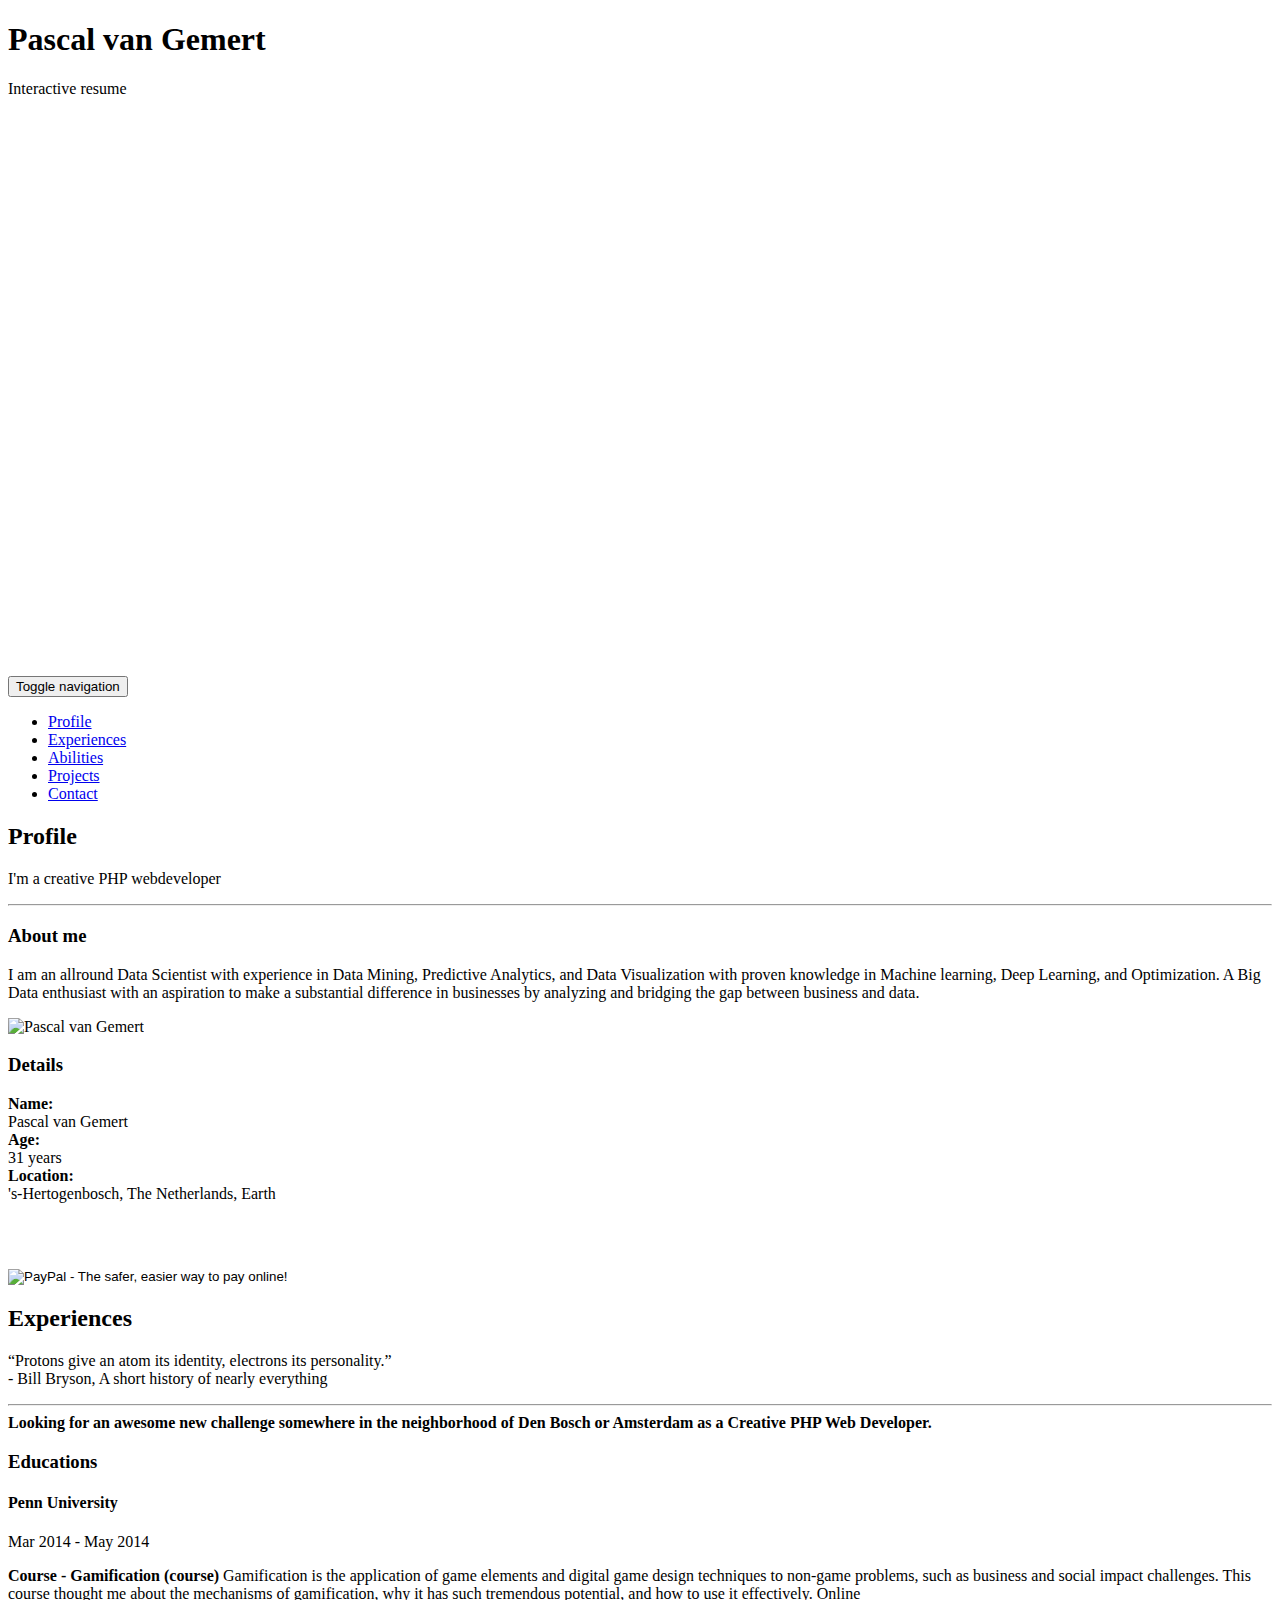
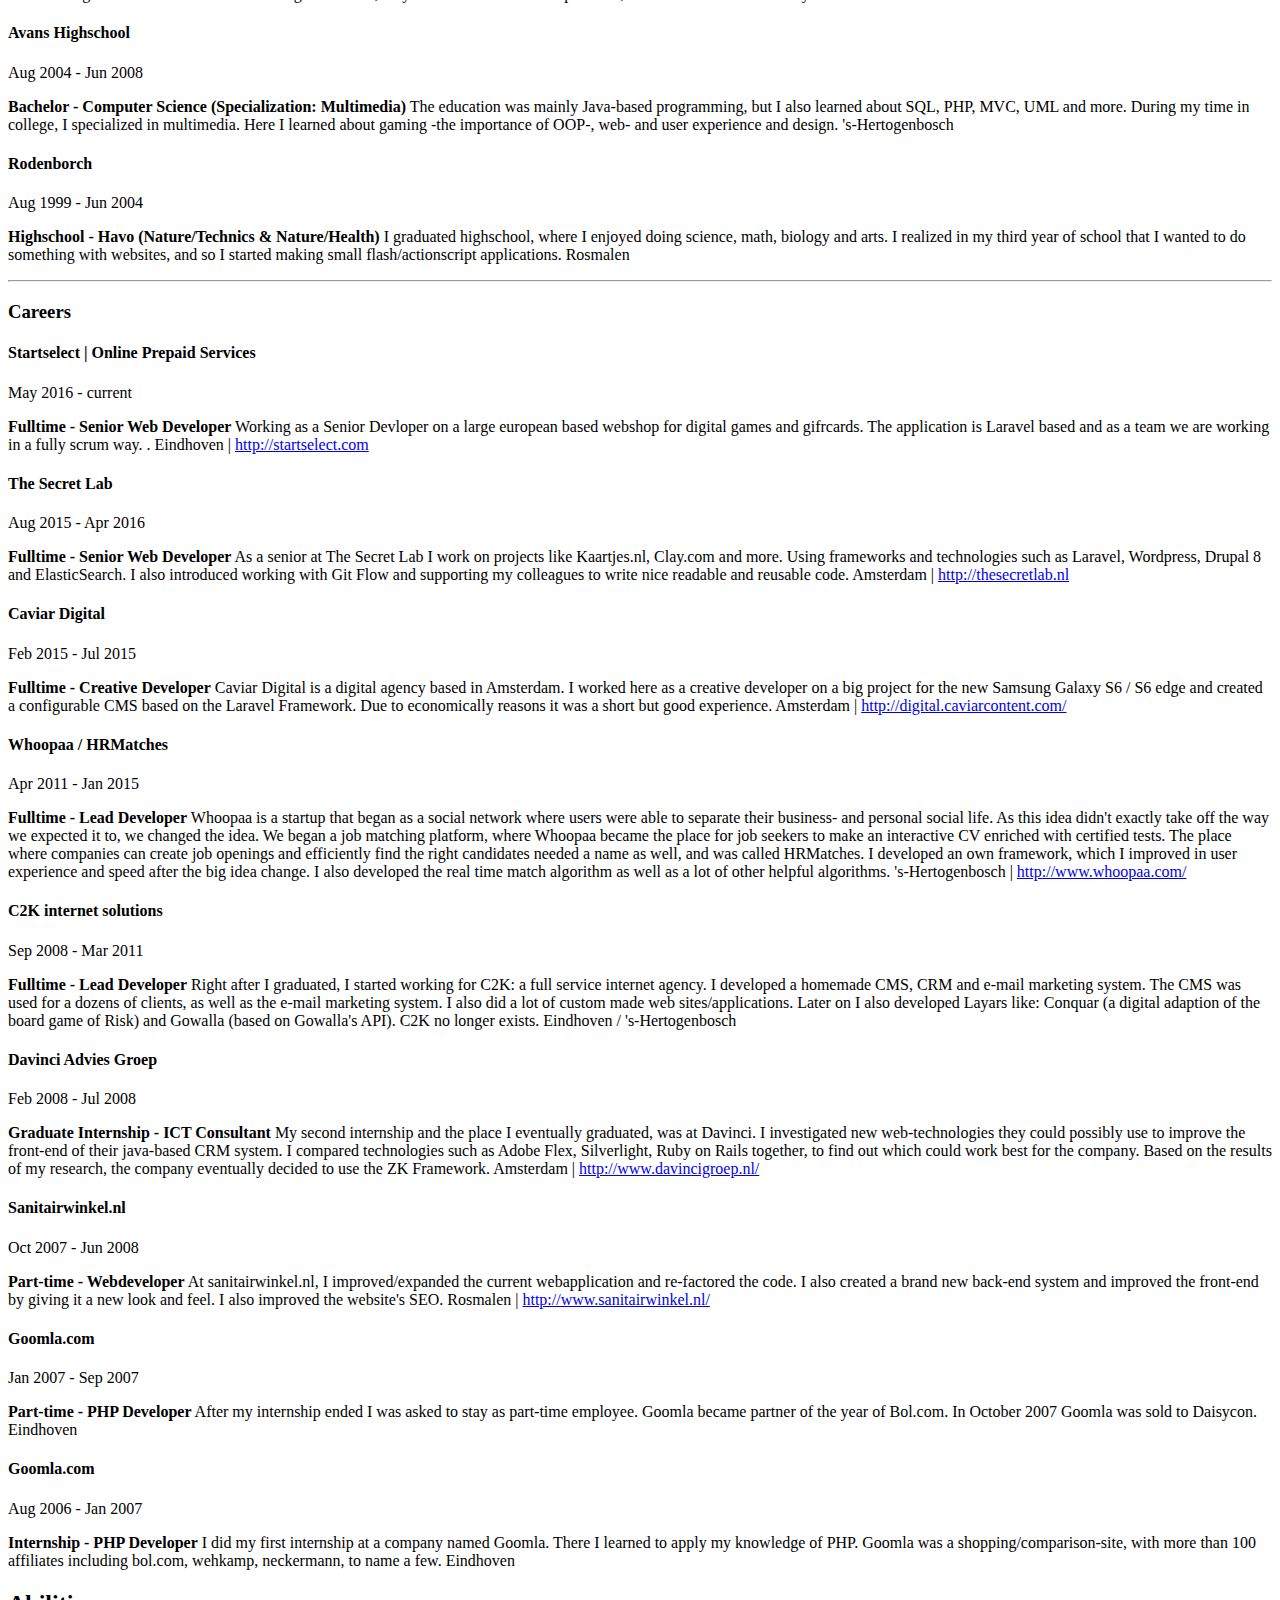
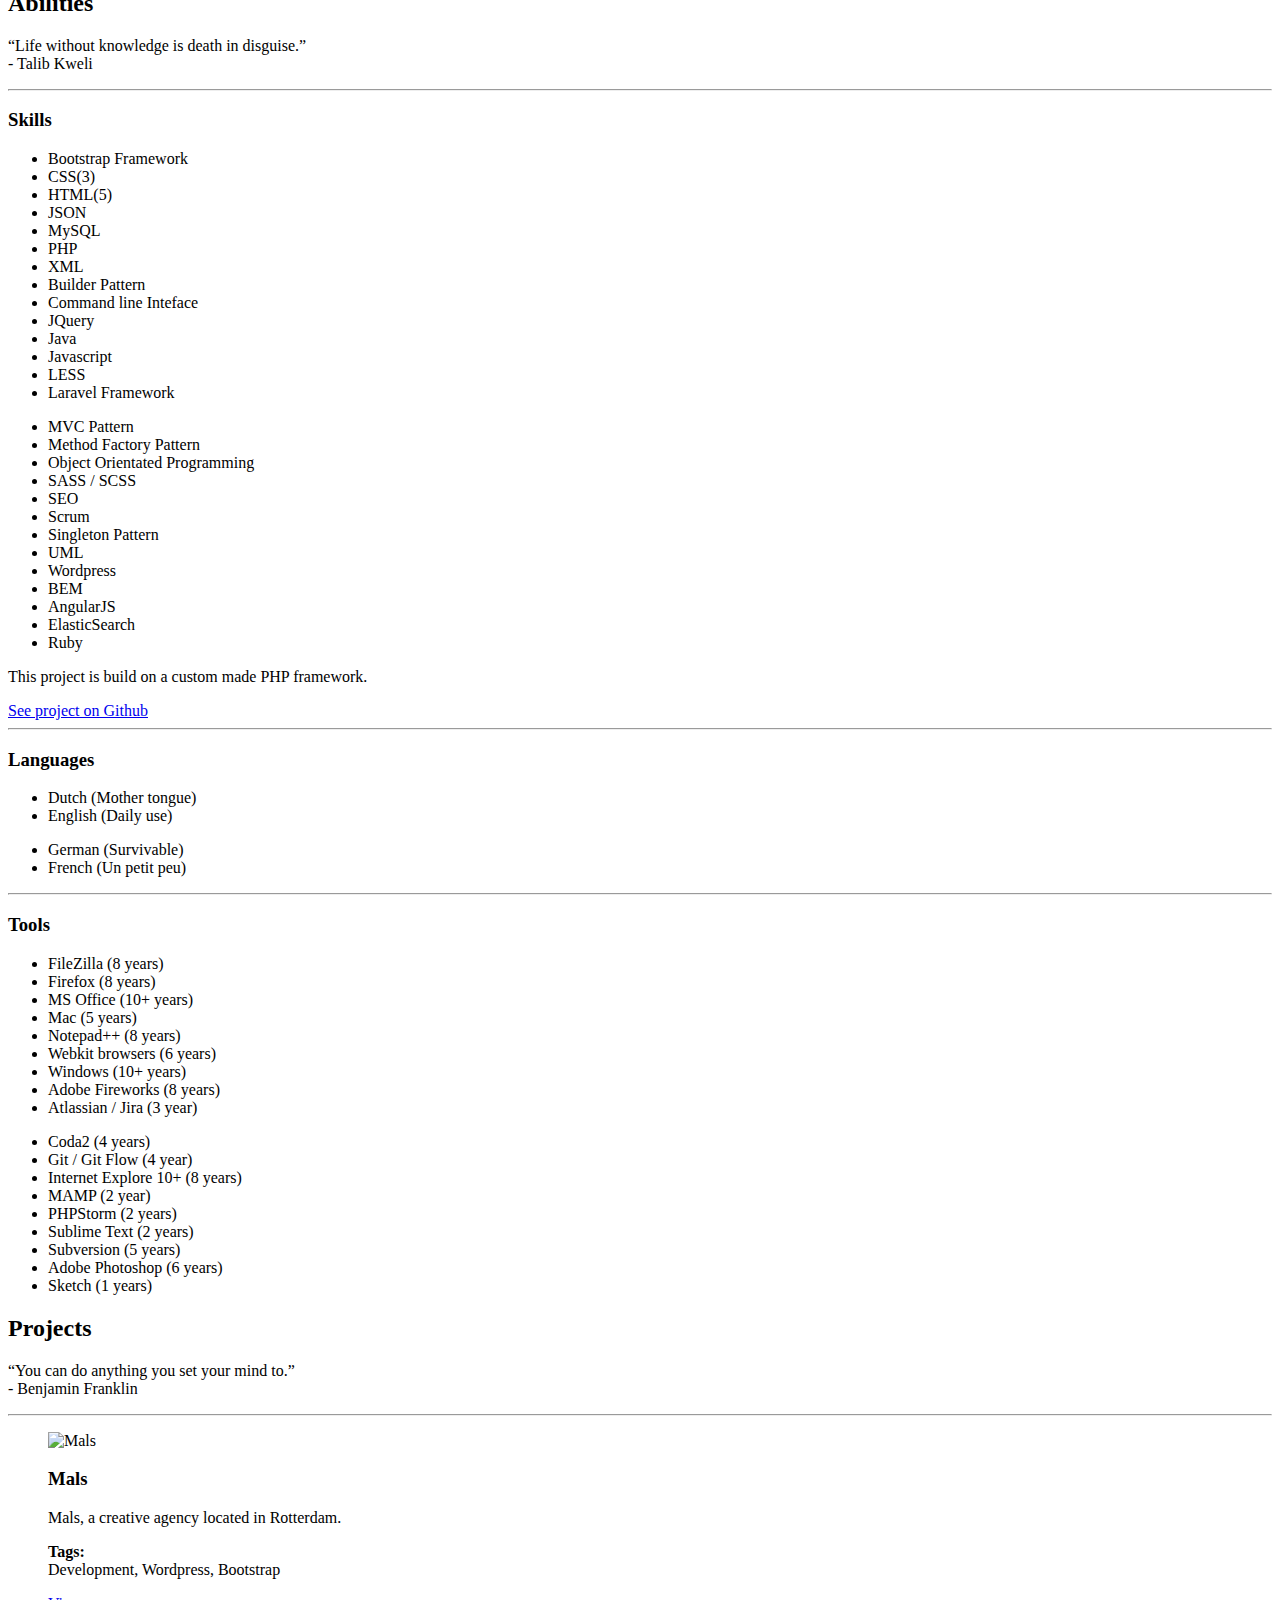
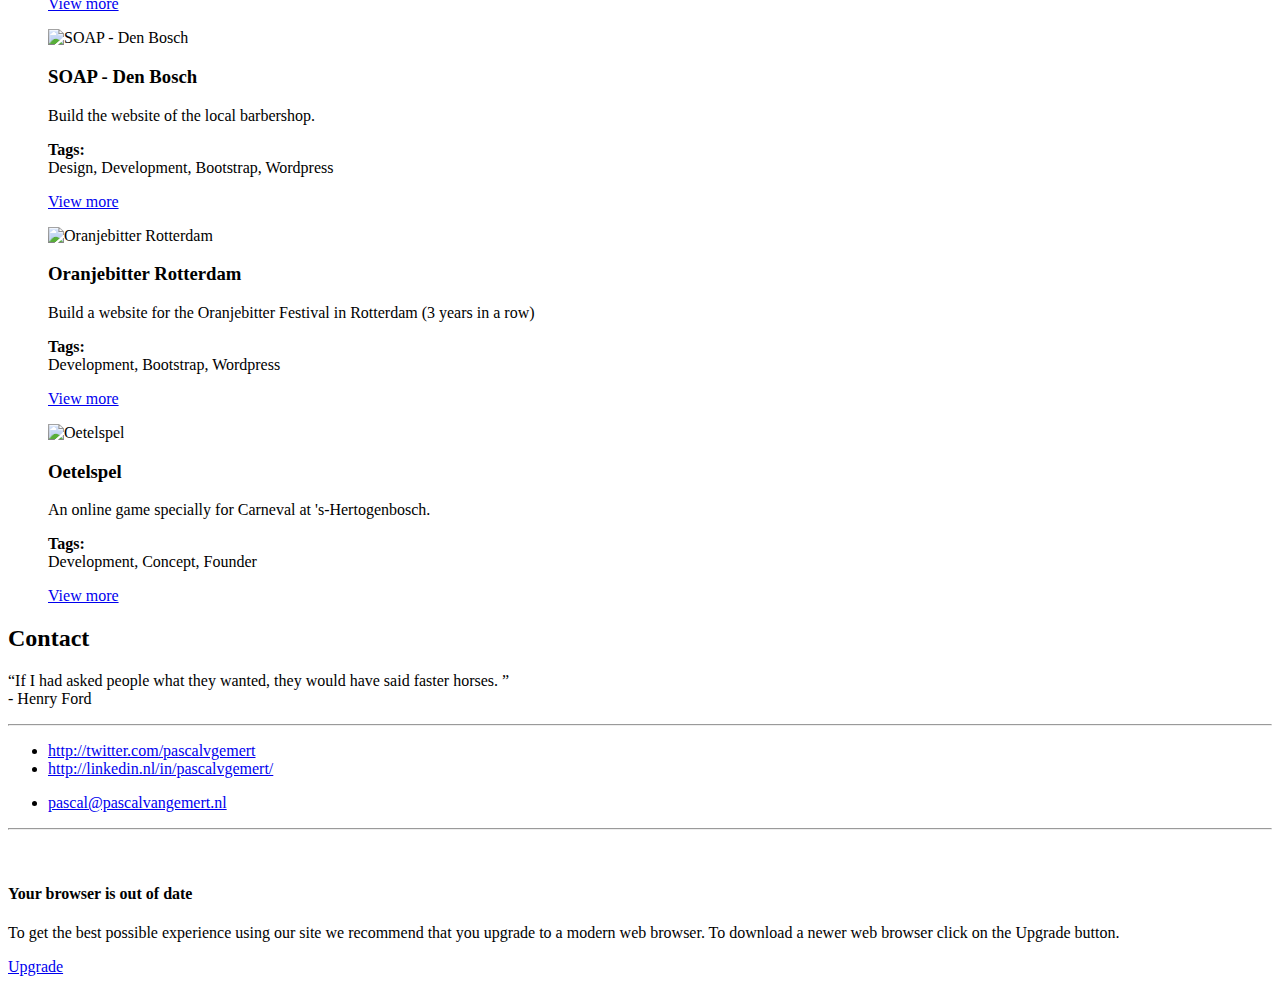
==== commit ac1a6aff: "change" ====
--- a/index.html
+++ b/index.html
@@ -11,19 +11,19 @@
 		
 		<meta name="author" content="Tejas Shahpuri">	
 		<meta name="description" content="I&#39;m Tejas Shahpuri, a data scientist good knowledge of Machine Learning techniques.">
-		<meta name="keywords" content="Pascal van Gemert, Interactive Resume, PHP programmer, Web developer, Startup, Interactive CV, Resume, CV, Whoopaa, HRMatches, Sanitairwinkel, Algorithms, PHP, MySQL, OOP">
+		<meta name="keywords" content="Tejas Shahpuri, Data Scientist, Programmer, Startup, Machine Learning, Deep Learning, Algorithms, Python, MySQL, OOP">
 		<meta name="robots" content="index, follow">
 		<meta name="revisit-after" content="14 days">
 			
-		<title>Pascal van Gemert - Web Developer - Interactive Resume</title>
+		<title>Tejas Shahpuri</title>
 		
 		<!-- Bootstrap core CSS -->
 		<link href="./website_files/css" rel="stylesheet" type="text/css">
 		<link href="./website_files/bootstrap.min.css" rel="stylesheet">
 		<link href="./website_files/style.css" rel="stylesheet">
 		
-		<link rel="shortcut icon" href="http://www.pascalvangemert.nl/favicon.ico" type="image/x-icon">
-		<link rel="icon" href="http://www.pascalvangemert.nl/favicon.ico" type="image/x-icon">
+		<link rel="shortcut icon" href="https://raw.githubusercontent.com/TejasShahpuri/website/master/website_files/circled-t.png" type="image/x-icon">
+		<link rel="icon" href="https://raw.githubusercontent.com/TejasShahpuri/website/master/website_files/circled-t.png" type="image/x-icon">
 		
 		<!--[if lt IE 9]>
 			<script src="/view/js/html5shiv.js"></script>
@@ -47,7 +47,7 @@
 	<script type="text/javascript" charset="utf-8" async="" src="./website_files/button.e3d988d72a52909fc67d44f2acde830e.js"></script></head>
 	<body data-spy="scroll" data-target="#navbar-example" style="" class="">	 
 		
-		<div class="opl"><a href="http://onepagelove.com/pascal-van-gemert" target="_blank">pascalvangemert.nl featured on One Page Love</a></div>
+
 		
 			
 		<div id="top" class="jumbotron" data-src="/view/images/taxi_drive_by_animation.gif" data-position="center center" style="height: 655px;">
@@ -77,11 +77,11 @@
 			<!-- Collect the nav links, forms, and other content for toggling -->
 			<div class="collapse navbar-collapse navbar-ex1-collapse">
 				<ul class="nav navbar-nav">
-					<li class="active"><a href="http://www.pascalvangemert.nl/#profile">Profile</a></li>
-					<li class=""><a href="http://www.pascalvangemert.nl/#experiences">Experiences</a></li>
-					<li class=""><a href="http://www.pascalvangemert.nl/#abilities">Abilities</a></li>
-										<li class=""><a href="http://www.pascalvangemert.nl/#projects">Projects</a></li>
-					<li class=""><a href="http://www.pascalvangemert.nl/#contact">Contact</a></li>
+					<li class="active"><a href="https://tejasshahpuri.github.io/website/#profile">Profile</a></li>
+					<li class=""><a href="https://tejasshahpuri.github.io/website/#experiences">Experiences</a></li>
+					<li class=""><a href="https://tejasshahpuri.github.io/website/#abilities">Abilities</a></li>
+										<li class=""><a href="https://tejasshahpuri.github.io/website/#projects">Projects</a></li>
+					<li class=""><a href="https://tejasshahpuri.github.io/website//#contact">Contact</a></li>
 				</ul>
 			</div><!-- /.navbar-collapse -->
 		</nav>
@@ -97,7 +97,7 @@
 	<div class="col-md-4">
 		<h3>About me</h3>
 		<p>
-			I am an allround web developer. I am a senior programmer with good knowledge of front-end techniques. I love structure and order and I also stand for quality. I love spending time on fixing little details and optimizing web apps. Also I like working in a team, you'll learn faster and much more. As the saying goes: 'two heads are better than one'.		</p>
+			I am an allround Data Scientist with experience in Data Mining, Predictive Analytics, and Data Visualization with proven knowledge in Machine learning, Deep Learning, and Optimization. A Big Data enthusiast with an aspiration to make a substantial difference in businesses by analyzing and bridging the gap between business and data.		</p>
 	</div>
 	<div class="col-md-4 text-center">
 		<img src="./website_files/pascal_van_gemert.png" alt="Pascal van Gemert" width="246" height="246">
@@ -118,8 +118,7 @@
 </div>
 
 <div class="text-center">
-    <p>Got inspired? Copied the theme? Or do you just like the website? No problem, just buy me a beer and make me happy!</p>
-<form action="https://www.paypal.com/cgi-bin/webscr" method="post" target="_top">
+    <p></p>
 <input type="hidden" name="cmd" value="_s-xclick">
 <input type="hidden" name="hosted_button_id" value="BLUBUAMP4EQRJ">
 <input type="image" src="./website_files/btn_donate_SM.gif" border="0" name="submit" alt="PayPal - The safer, easier way to pay online!">
@@ -136,9 +135,9 @@
 
 <hr>
 
-<!--<div class="alert alert-danger">
+<div class="alert alert-danger">
 	<strong>Looking for an awesome new challenge somewhere in the neighborhood of Den Bosch or Amsterdam as a Creative PHP Web Developer. </strong>
-</div>-->
+</div>
 
 <h3>Educations</h3>
 
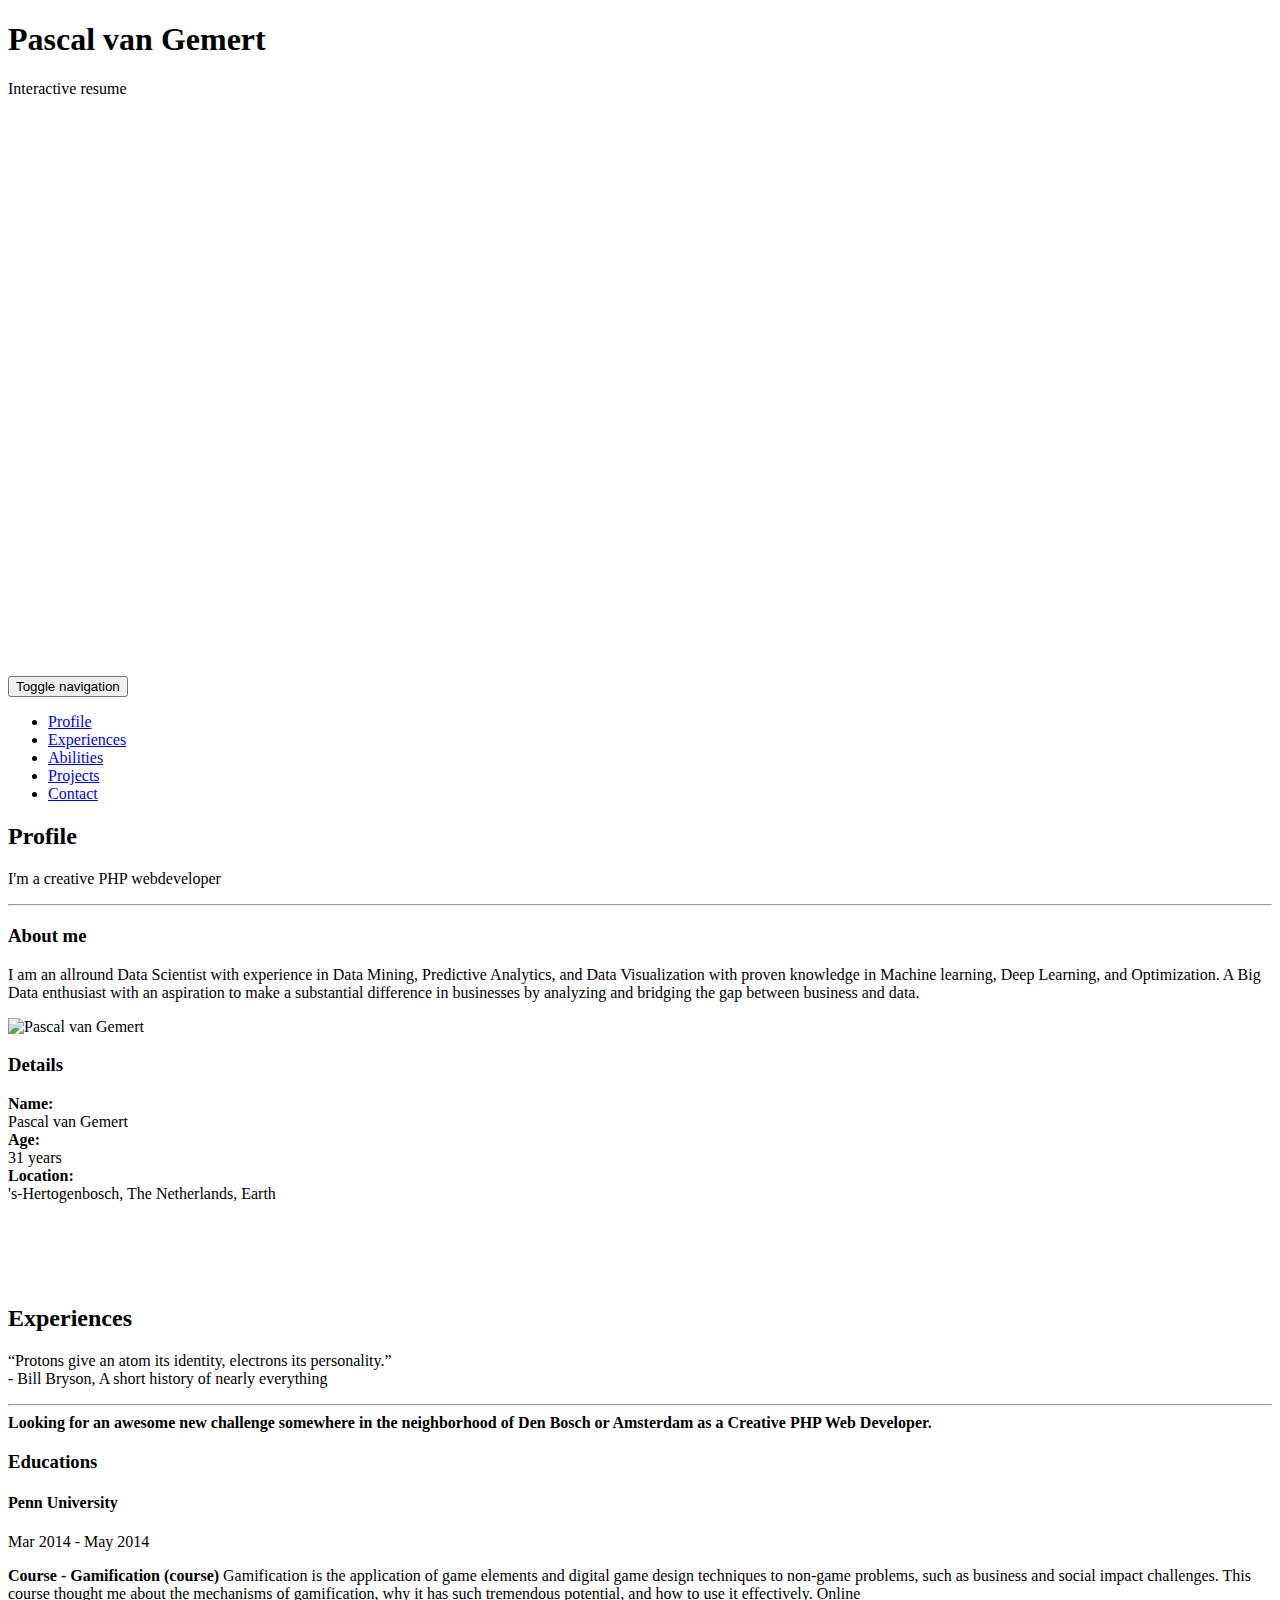
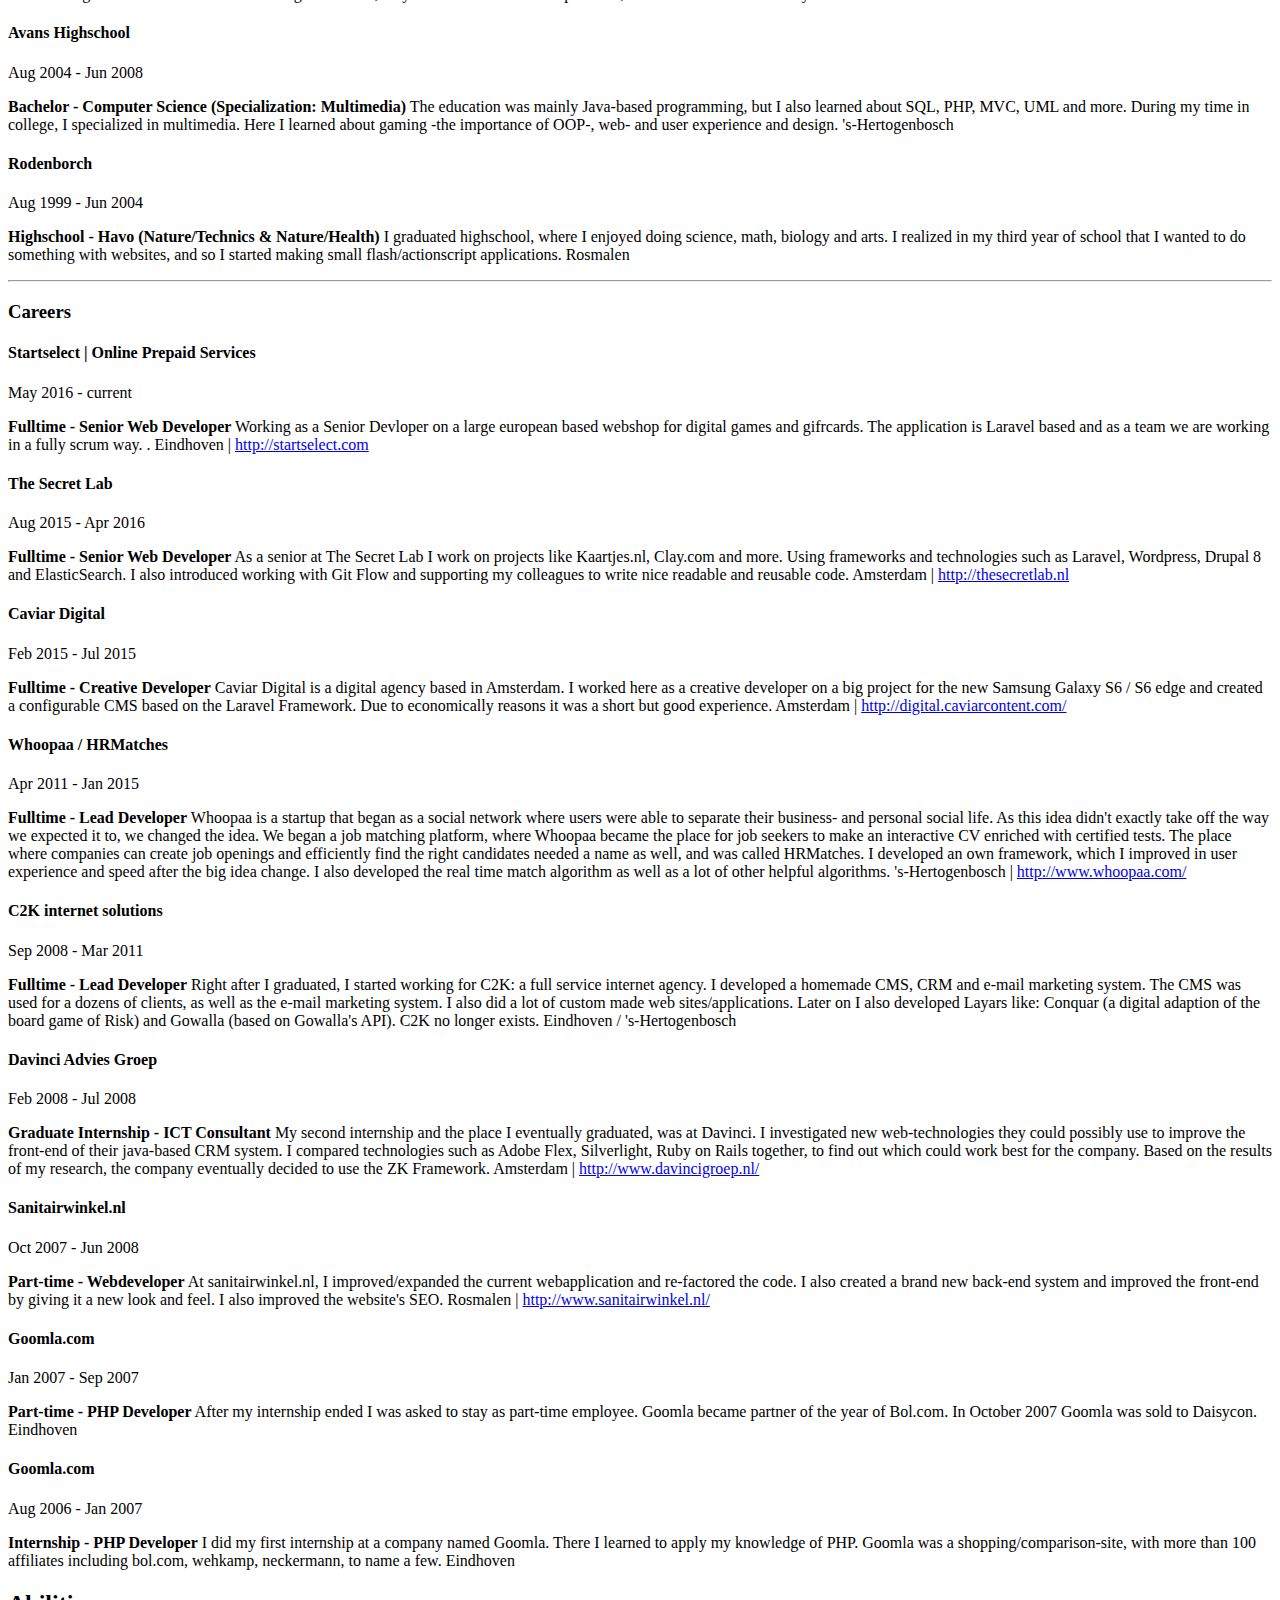
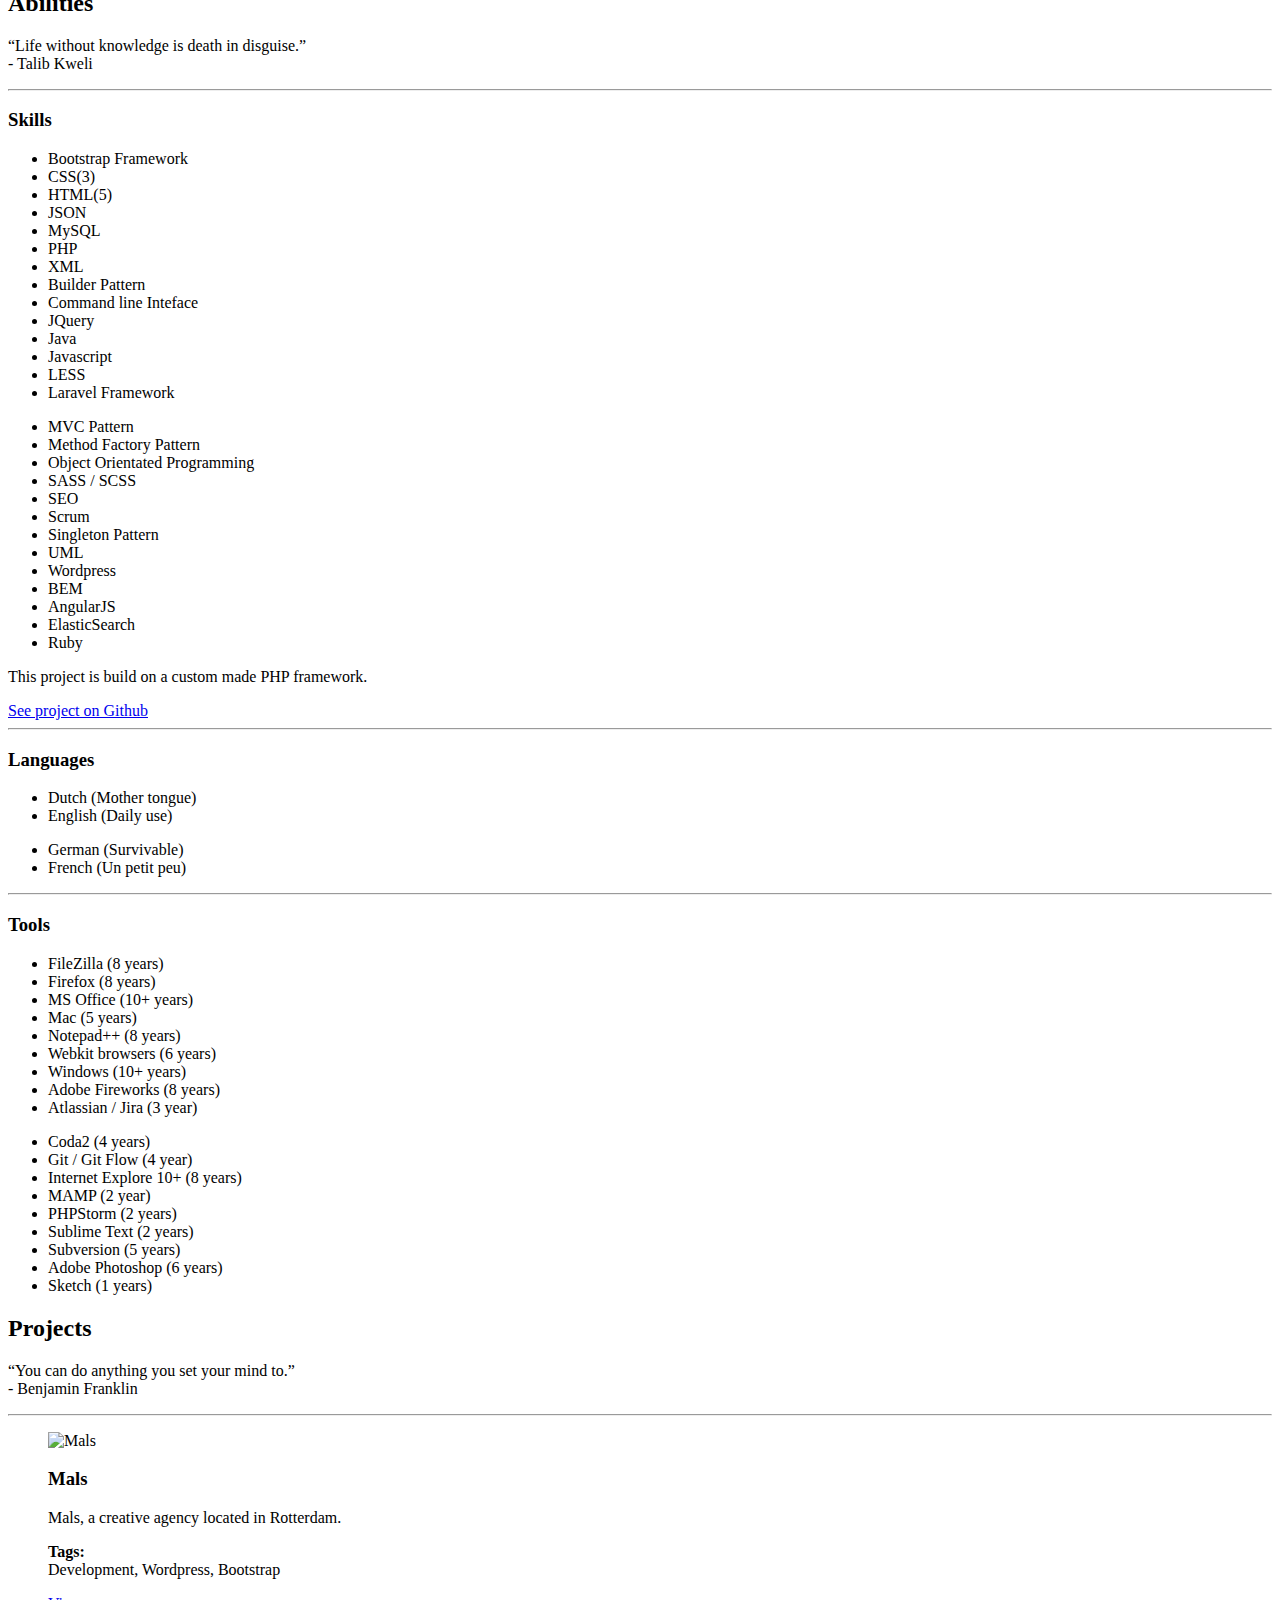
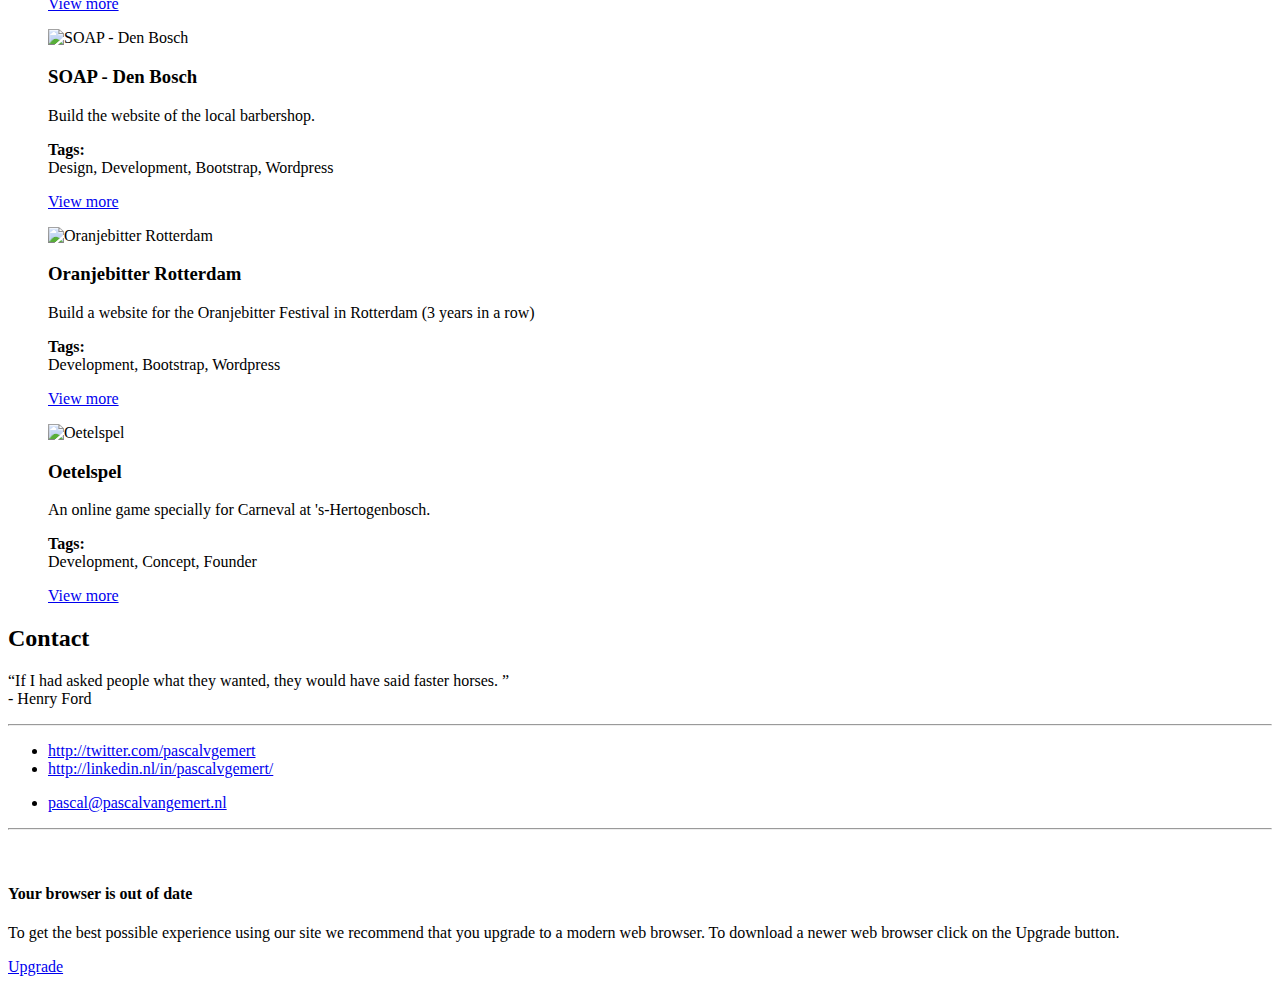
==== commit d7f72b06: "paypal" ====
--- a/index.html
+++ b/index.html
@@ -121,7 +121,6 @@
     <p></p>
 <input type="hidden" name="cmd" value="_s-xclick">
 <input type="hidden" name="hosted_button_id" value="BLUBUAMP4EQRJ">
-<input type="image" src="./website_files/btn_donate_SM.gif" border="0" name="submit" alt="PayPal - The safer, easier way to pay online!">
 <img alt="" border="0" src="./website_files/pixel.gif" width="1" height="1">
 </form>
 </div>			</div>	
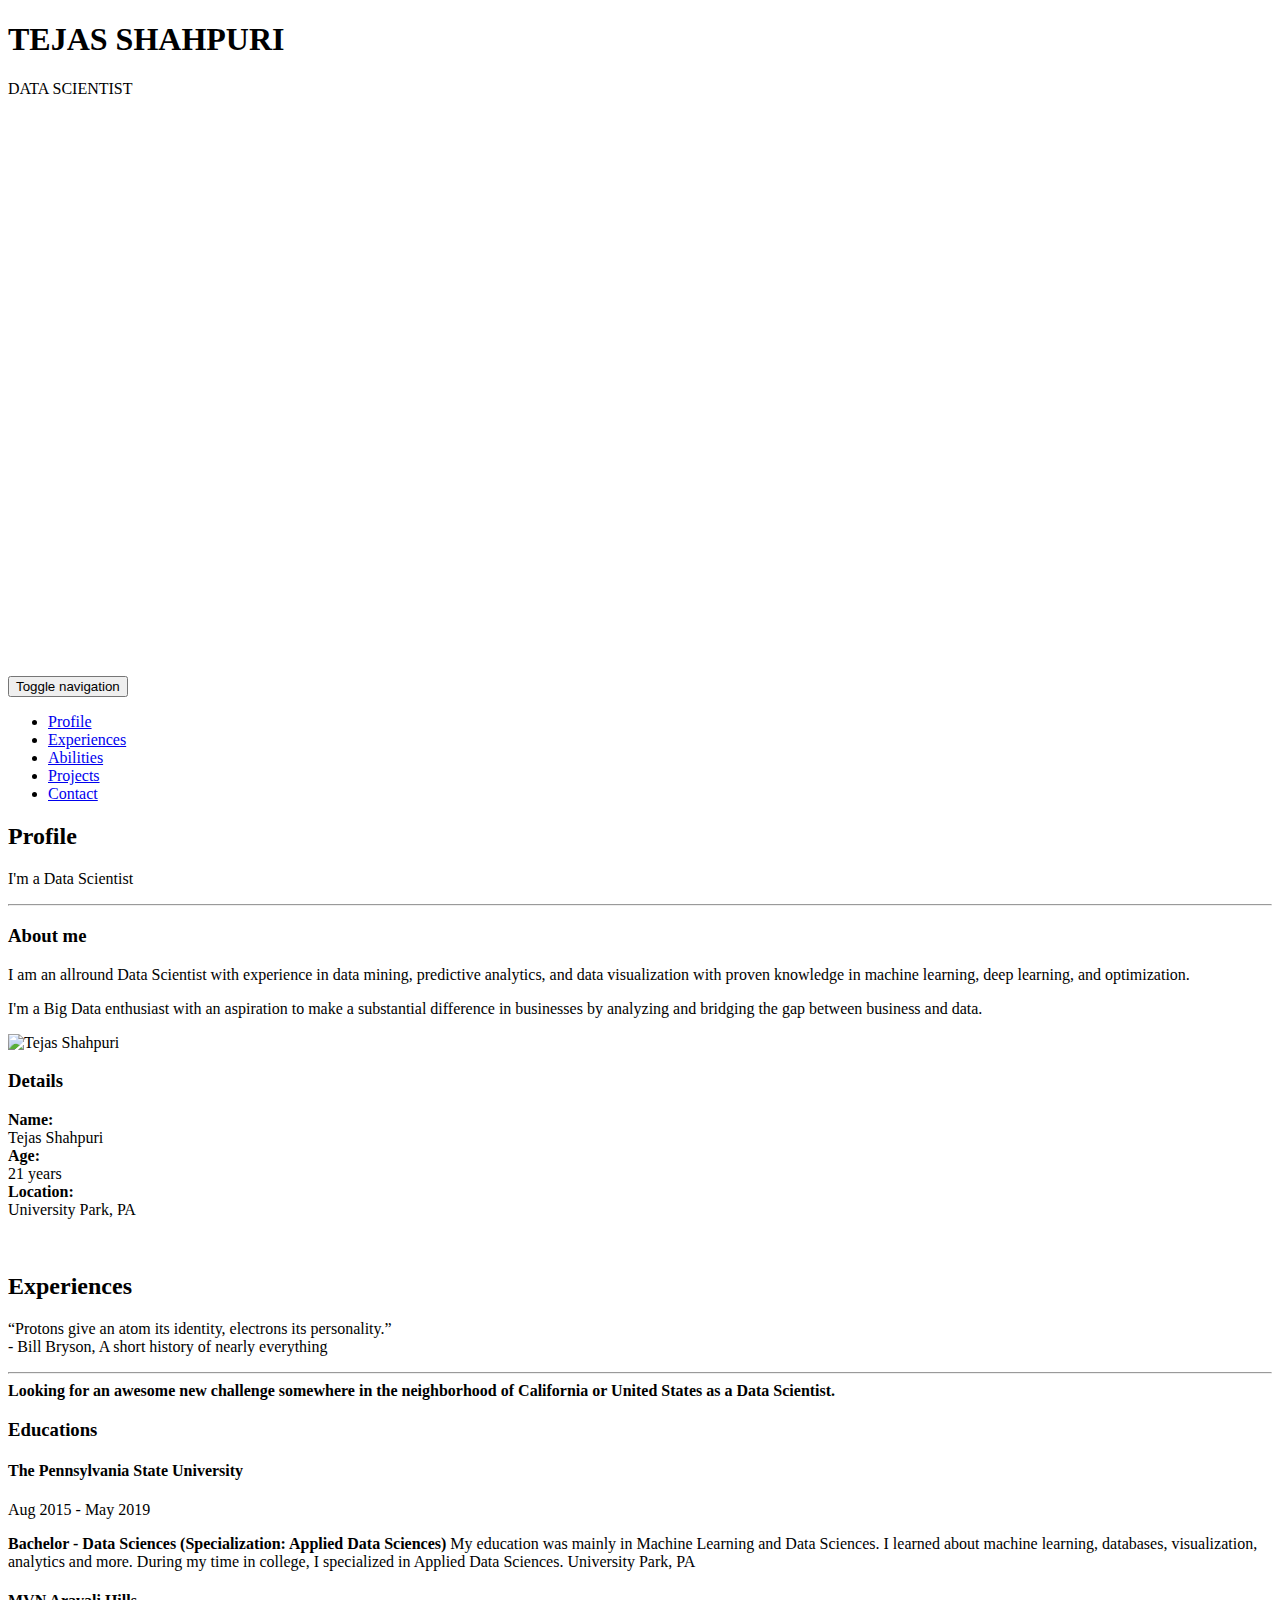
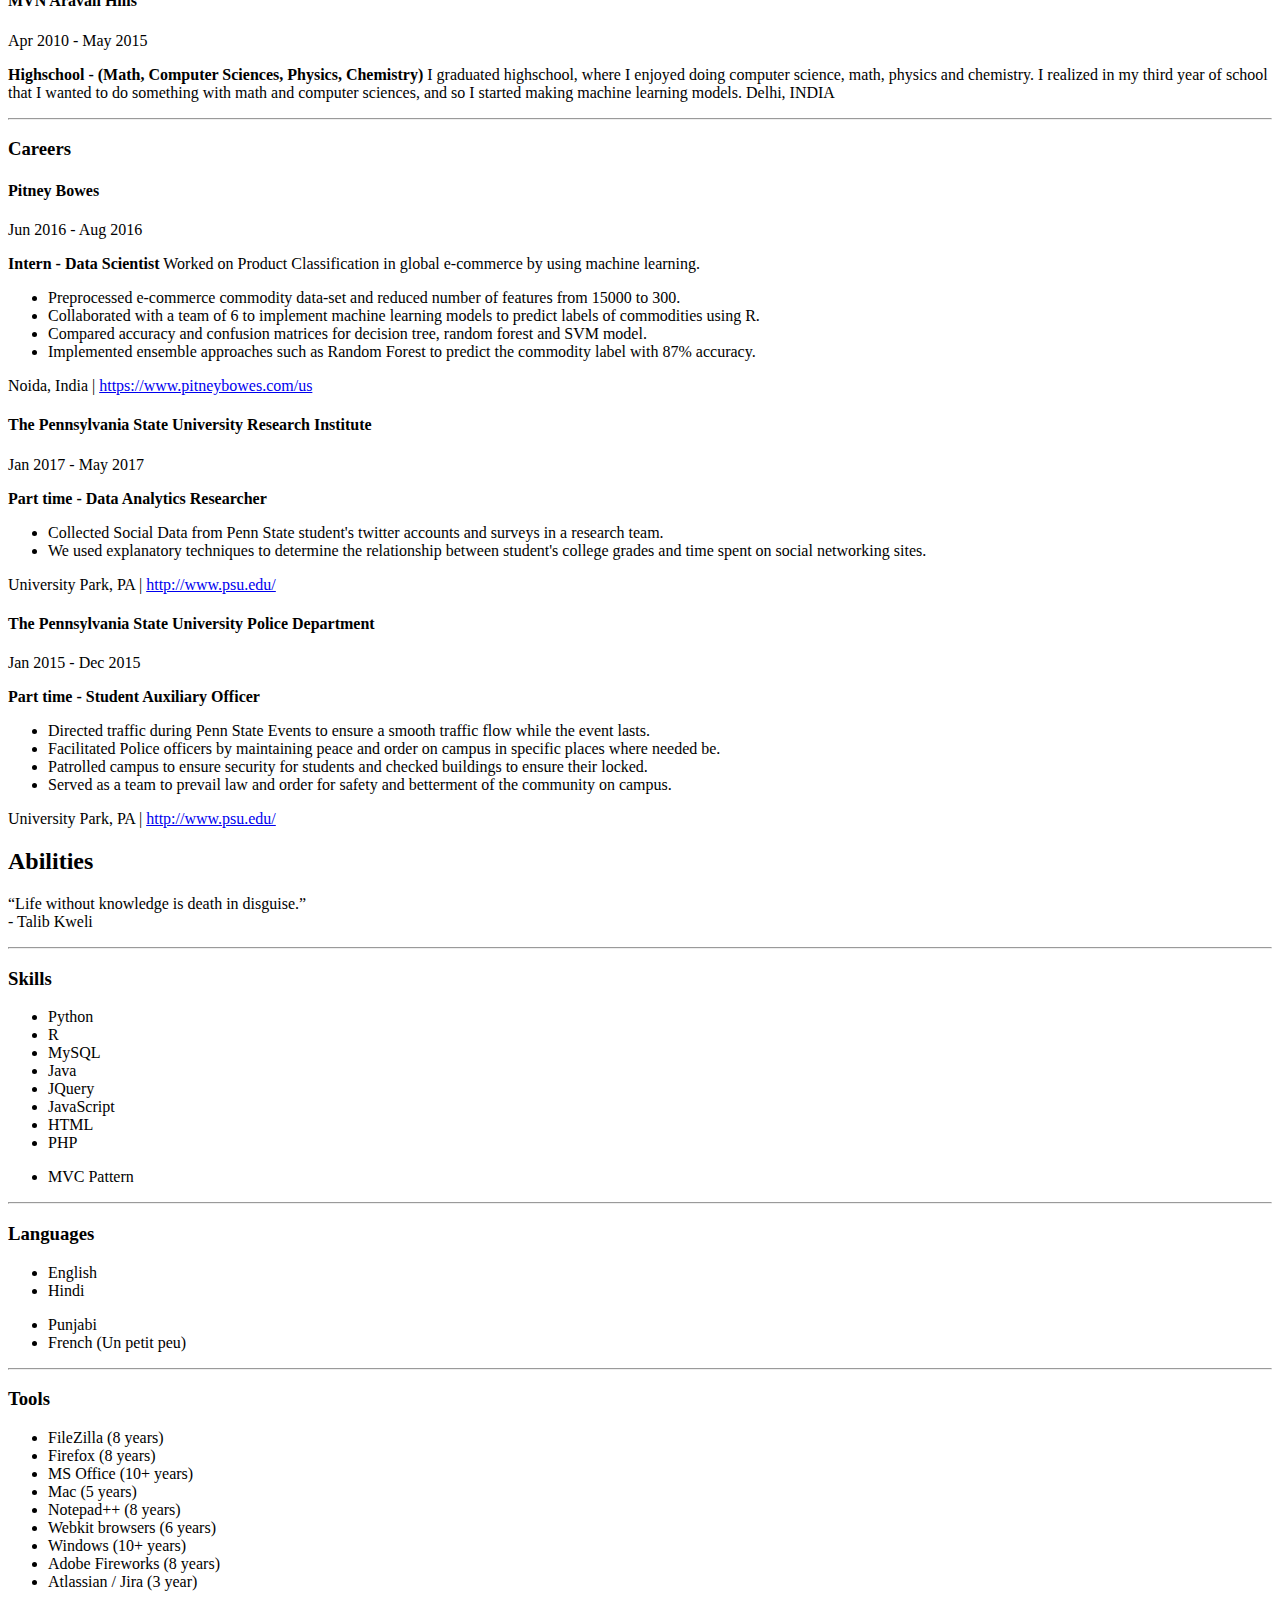
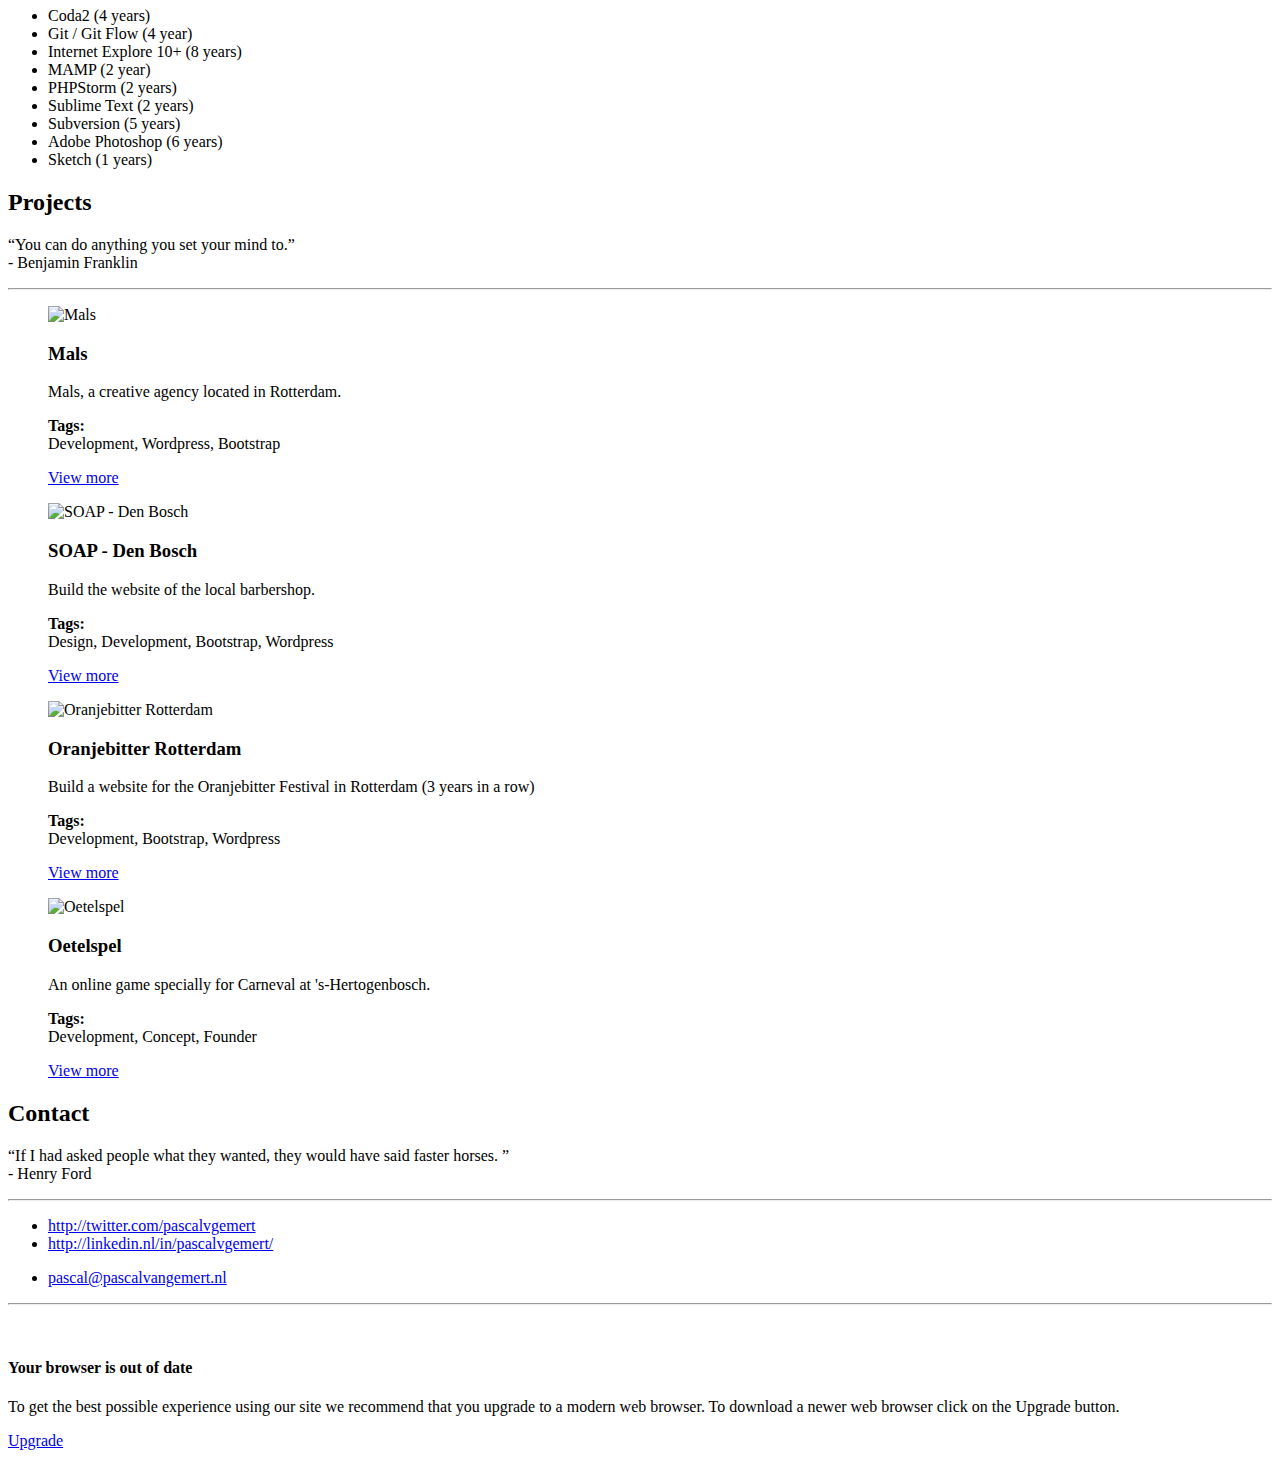
==== commit f4a82807: "new line" ====
--- a/index.html
+++ b/index.html
@@ -1,5 +1,4 @@
 <!DOCTYPE html>
-<!-- saved from url=(0039)http://www.pascalvangemert.nl/#/profile -->
 <html lang="en"><head><meta http-equiv="Content-Type" content="text/html; charset=UTF-8">
 		
 		
@@ -10,10 +9,12 @@
 		<meta name="viewport" content="width=device-width, initial-scale=1.0">
 		
 		<meta name="author" content="Tejas Shahpuri">	
-		<meta name="description" content="I&#39;m Tejas Shahpuri, a data scientist good knowledge of Machine Learning techniques.">
-		<meta name="keywords" content="Tejas Shahpuri, Data Scientist, Programmer, Startup, Machine Learning, Deep Learning, Algorithms, Python, MySQL, OOP">
+		<meta name="description" content="I&#39;m Tejas Shahpuri, an allround Data Scientist with experience in data mining, predictive analytics, and data visualization with proven knowledge in machine learning, deep learning, and optimization. I'm a Big Data enthusiast with an aspiration to make a substantial difference in businesses by analyzing and bridging the gap between business and data.ss and data.">
+		<meta name="keywords" content="Tejas Shahpuri, Tejas Shahpuri, Data Scientist, Programmer, Startup, Machine Learning, Deep Learning, Algorithms, Python, MySQL, OOP">
 		<meta name="robots" content="index, follow">
 		<meta name="revisit-after" content="14 days">
+
+		<meta name="google-site-verification" content="leifiax8rQ2AAF320vZrJBbjqGqxxbS0FESzCxhbP0A" />
 			
 		<title>Tejas Shahpuri</title>
 		
@@ -52,13 +53,13 @@
 			
 		<div id="top" class="jumbotron" data-src="/view/images/taxi_drive_by_animation.gif" data-position="center center" style="height: 655px;">
 			<div class="container">
-				<h1>Pascal  van Gemert</h1>
-				<p class="lead">Interactive resume</p>
+				<h1>TEJAS SHAHPURI</h1>
+				<p class="lead">DATA SCIENTIST</p>
 			</div>
 			
 			<div class="overlay"></div>
 			
-			<a href="http://www.pascalvangemert.nl/#profile" class="scroll-down">	
+			<a href="https://tshahpuri.github.io/tejasshahpuri/#profile" class="scroll-down">	
 				<span class="glyphicon glyphicon-chevron-down"></span>
 			</a>
 		</div>
@@ -77,11 +78,11 @@
 			<!-- Collect the nav links, forms, and other content for toggling -->
 			<div class="collapse navbar-collapse navbar-ex1-collapse">
 				<ul class="nav navbar-nav">
-					<li class="active"><a href="https://tejasshahpuri.github.io/website/#profile">Profile</a></li>
-					<li class=""><a href="https://tejasshahpuri.github.io/website/#experiences">Experiences</a></li>
-					<li class=""><a href="https://tejasshahpuri.github.io/website/#abilities">Abilities</a></li>
-										<li class=""><a href="https://tejasshahpuri.github.io/website/#projects">Projects</a></li>
-					<li class=""><a href="https://tejasshahpuri.github.io/website//#contact">Contact</a></li>
+					<li class="active"><a href="https://tshahpuri.github.io/tejasshahpuri/#profile">Profile</a></li>
+					<li class=""><a href="https://tshahpuri.github.io/tejasshahpuri/#experiences">Experiences</a></li>
+					<li class=""><a href="https://tshahpuri.github.io/tejasshahpuri/#abilities">Abilities</a></li>
+										<li class=""><a href="https://tshahpuri.github.io/tejasshahpuri/#projects">Projects</a></li>
+					<li class=""><a href="https://tshahpuri.github.io/tejasshahpuri/#contact">Contact</a></li>
 				</ul>
 			</div><!-- /.navbar-collapse -->
 		</nav>
@@ -89,7 +90,7 @@
 		<div class="background-white">
 			<div id="profile" class="container">
 				<h2>Profile</h2>
-<p class="lead">I'm a creative PHP webdeveloper</p>
+<p class="lead">I'm a Data Scientist</p>
 
 <hr>
 
@@ -97,24 +98,21 @@
 	<div class="col-md-4">
 		<h3>About me</h3>
 		<p>
-			I am an allround Data Scientist with experience in Data Mining, Predictive Analytics, and Data Visualization with proven knowledge in Machine learning, Deep Learning, and Optimization. A Big Data enthusiast with an aspiration to make a substantial difference in businesses by analyzing and bridging the gap between business and data.		</p>
+			I am an allround Data Scientist with experience in data mining, predictive analytics, and data visualization with proven knowledge in machine learning, deep learning, and optimization. </p> <p>I'm a Big Data enthusiast with an aspiration to make a substantial difference in businesses by analyzing and bridging the gap between business and data.		</p>
 	</div>
 	<div class="col-md-4 text-center">
-		<img src="./website_files/pascal_van_gemert.png" alt="Pascal van Gemert" width="246" height="246">
+		<img src="./website_files/tejasshahpuri.png" alt="Tejas Shahpuri" width="180" height="180">
 	</div>
 	<div class="col-md-4">
 		<h3>Details</h3>
 		<p>
 			<strong>Name:</strong><br>
-			Pascal  van Gemert<br>
+			Tejas Shahpuri<br>
 			<strong>Age:</strong><br>
-			31 years<br>
+			21 years<br>
 			<strong>Location:</strong><br>
-			's-Hertogenbosch, The Netherlands, Earth		</p>
-		
-		<iframe id="twitter-widget-0" scrolling="no" frameborder="0" allowtransparency="true" class="twitter-follow-button twitter-follow-button-rendered" title="Twitter Follow Button" src="./website_files/follow_button.eaf4b750247dd4d0c4a27df474e7e934.en.html" style="position: static; visibility: visible; width: 81px; height: 28px;" data-screen-name="pascalvgemert"></iframe>
-		<script>!function(d,s,id){var js,fjs=d.getElementsByTagName(s)[0],p=/^http:/.test(d.location)?'http':'https';if(!d.getElementById(id)){js=d.createElement(s);js.id=id;js.src=p+'://platform.twitter.com/widgets.js';fjs.parentNode.insertBefore(js,fjs);}}(document, 'script', 'twitter-wjs');</script>
-	</div>
+			University Park, PA		</p>
+			</div>
 </div>
 
 <div class="text-center">
@@ -135,7 +133,7 @@
 <hr>
 
 <div class="alert alert-danger">
-	<strong>Looking for an awesome new challenge somewhere in the neighborhood of Den Bosch or Amsterdam as a Creative PHP Web Developer. </strong>
+	<strong>Looking for an awesome new challenge somewhere in the neighborhood of California or United States as a Data Scientist. </strong>
 </div>
 
 <h3>Educations</h3>
@@ -146,20 +144,20 @@
 					
 	<div class="experience row">
 		<div class="col-md-4">
-			<h4>Penn University</h4>
+			<h4>The Pennsylvania State University</h4>
 			<p class="experience-period">
-				Mar 2014				- 
-				May 2014			</p>
+				Aug 2015				- 
+				May 2019			</p>
 		</div>
 		<div class="col-md-8">
 			<p>
-				<strong>Course - Gamification (course)</strong>
+				<strong>Bachelor - Data Sciences (Specialization: Applied Data Sciences)</strong>
 				<span class="hidden-phone">
-					Gamification is the application of game elements and digital game design techniques to non-game problems, such as business and social impact challenges. This course thought me about the mechanisms of gamification, why it has such tremendous potential, and how to use it effectively.				</span>
+					My education was mainly in Machine Learning and Data Sciences. I learned about machine learning, databases, visualization, analytics and more. During my time in college, I specialized in Applied Data Sciences.		</span>
 				<span class="experience-details">
 					<span class="location">
 						<span class="glyphicon glyphicon-map-marker"></span>
-						Online					</span>
+						University Park, PA					</span>
 				</span>
 			</p>
 		</div>
@@ -168,82 +166,67 @@
 					
 	<div class="experience row">
 		<div class="col-md-4">
-			<h4>Avans Highschool</h4>
+			<h4>MVN Aravali Hills</h4>
 			<p class="experience-period">
-				Aug 2004				- 
-				Jun 2008			</p>
+				Apr 2010				- 
+				May 2015			</p>
 		</div>
 		<div class="col-md-8">
 			<p>
-				<strong>Bachelor - Computer Science (Specialization: Multimedia)</strong>
+				<strong>Highschool - (Math, Computer Sciences, Physics, Chemistry)</strong>
 				<span class="hidden-phone">
-					The education was mainly Java-based programming, but I also learned about SQL, PHP, MVC, UML and more. During my time in college, I specialized in multimedia. Here I learned about gaming -the importance of OOP-, web- and user experience and design.				</span>
+					I graduated highschool, where I enjoyed doing computer science, math, physics and chemistry. I realized in my third year of school that I wanted to do something with math and computer sciences, and so I started making machine learning models.				</span>
 				<span class="experience-details">
 					<span class="location">
 						<span class="glyphicon glyphicon-map-marker"></span>
-						's-Hertogenbosch					</span>
+						Delhi, INDIA					</span>
 				</span>
 			</p>
 		</div>
 	</div>
 	
+
+	
+	
+</div>
+	
+	
+
+<hr>
+
+<h3>Careers</h3>
+
+
+<div class="experiences">
+
 					
 	<div class="experience row">
 		<div class="col-md-4">
-			<h4>Rodenborch</h4>
+			<h4>Pitney Bowes</h4>
 			<p class="experience-period">
-				Aug 1999				- 
-				Jun 2004			</p>
+				Jun 2016				- 
+				Aug 2016			</p>
 		</div>
 		<div class="col-md-8">
 			<p>
-				<strong>Highschool - Havo (Nature/Technics &amp; Nature/Health)</strong>
+				<strong>Intern - Data Scientist</strong>
 				<span class="hidden-phone">
-					I graduated highschool, where I enjoyed doing science, math, biology and arts. I realized in my third year of school that I wanted to do something with websites, and so I started making small flash/actionscript applications.				</span>
+					Worked on Product Classification in global e-commerce by using machine learning. <ul>
+					<li>Preprocessed e-commerce commodity data-set and reduced number of features from 15000 to 300.</li>
+					<li>Collaborated with a team of 6 to implement machine learning models to predict labels of commodities using R.</li>
+					<li>Compared accuracy and confusion matrices for decision tree, random forest and SVM model.</li>
+					<li>Implemented ensemble approaches such as Random Forest to predict the commodity label with 87% accuracy.</li>
+																									</ul> 				</span>
 				<span class="experience-details">
 					<span class="location">
 						<span class="glyphicon glyphicon-map-marker"></span>
-						Rosmalen					</span>
-				</span>
-			</p>
-		</div>
-	</div>
-	
-	
-</div>
-	
-	
-
-<hr>
-
-<h3>Careers</h3>
-
-
-<div class="experiences">
-
-					
-	<div class="experience row">
-		<div class="col-md-4">
-			<h4>Startselect | Online Prepaid Services</h4>
-			<p class="experience-period">
-				May 2016				- 
-				current			</p>
-		</div>
-		<div class="col-md-8">
-			<p>
-				<strong>Fulltime - Senior Web Developer</strong>
-				<span class="hidden-phone">
-					Working as a Senior Devloper on a large european based webshop for digital games and gifrcards. The application is Laravel based and as a team we are working in a fully scrum way. . 				</span>
-				<span class="experience-details">
-					<span class="location">
-						<span class="glyphicon glyphicon-map-marker"></span>
-						Eindhoven					</span>
+						Noida, India					</span>
 					
 										
 					<span class="seperator">|</span>
 					<span class="link">
 						<span class="glyphicon glyphicon-link"></span>
-						<a href="http://startselect.com/" target="_blank">http://startselect.com</a>
+						<a href="https://www.pitneybowes.com/us/" target="_blank">https://www.pitneybowes.com/us</a>
 					</span>
 					
 										
@@ -255,26 +238,27 @@
 					
 	<div class="experience row">
 		<div class="col-md-4">
-			<h4>The Secret Lab</h4>
+			<h4>The Pennsylvania State University Research Institute</h4>
 			<p class="experience-period">
-				Aug 2015				- 
-				Apr 2016			</p>
+				Jan 2017				- 
+				May 2017			</p>
 		</div>
 		<div class="col-md-8">
 			<p>
-				<strong>Fulltime - Senior Web Developer</strong>
-				<span class="hidden-phone">
-					As a senior at The Secret Lab I work on projects like Kaartjes.nl, Clay.com and more. Using frameworks and technologies such as Laravel, Wordpress, Drupal 8 and ElasticSearch. I also introduced working with Git Flow and supporting my colleagues to write nice readable and reusable code. 				</span>
+				<strong>Part time - Data Analytics Researcher</strong>
+				<span class="hidden-phone"><ul>
+					<li>Collected Social Data from Penn State student's twitter accounts and surveys in a research team.</li> 
+					<li>We used explanatory techniques to determine the relationship between student's college grades and time spent on social networking sites. </li></ul>				</span>
 				<span class="experience-details">
 					<span class="location">
 						<span class="glyphicon glyphicon-map-marker"></span>
-						Amsterdam					</span>
+						University Park, PA					</span>
 					
 										
 					<span class="seperator">|</span>
 					<span class="link">
 						<span class="glyphicon glyphicon-link"></span>
-						<a href="http://thesecretlab.nl/" target="_blank">http://thesecretlab.nl</a>
+						<a href="http://www.psu.edu/" target="_blank">http://www.psu.edu/</a>
 					</span>
 					
 										
@@ -286,26 +270,29 @@
 					
 	<div class="experience row">
 		<div class="col-md-4">
-			<h4>Caviar Digital</h4>
+			<h4> The Pennsylvania State University Police Department</h4>
 			<p class="experience-period">
-				Feb 2015				- 
-				Jul 2015			</p>
+				Jan 2015				- 
+				Dec 2015			</p>
 		</div>
 		<div class="col-md-8">
 			<p>
-				<strong>Fulltime - Creative Developer</strong>
-				<span class="hidden-phone">
-					Caviar Digital is a digital agency based in Amsterdam. I worked here as a creative developer on a big project for the new Samsung Galaxy S6 / S6 edge and created a configurable CMS based on the Laravel Framework. Due to economically reasons it was a short but good experience.				</span>
+				<strong>Part time - Student Auxiliary Officer</strong>
+				<span class="hidden-phone"><ul>
+				<li>Directed traffic during Penn State Events to ensure a smooth traffic flow while the event lasts.</li>
+				<li>Facilitated Police officers by maintaining peace and order on campus in specific places where needed be. </li>
+				<li>Patrolled campus to ensure security for students and checked buildings to ensure their locked. </li>
+				<li>Served as a team to prevail law and order for safety and betterment of the community on campus.	</li>			</ul></span>
 				<span class="experience-details">
 					<span class="location">
 						<span class="glyphicon glyphicon-map-marker"></span>
-						Amsterdam					</span>
+						University Park, PA					</span>
 					
 										
 					<span class="seperator">|</span>
 					<span class="link">
 						<span class="glyphicon glyphicon-link"></span>
-						<a href="http://digital.caviarcontent.com/" target="_blank">http://digital.caviarcontent.com/</a>
+						<a href="http://www.psu.edu/" target="_blank">http://www.psu.edu/</a>
 					</span>
 					
 										
@@ -313,172 +300,6 @@
 			</p>
 		</div>
 	</div>
-	
-					
-	<div class="experience row">
-		<div class="col-md-4">
-			<h4>Whoopaa / HRMatches</h4>
-			<p class="experience-period">
-				Apr 2011				- 
-				Jan 2015			</p>
-		</div>
-		<div class="col-md-8">
-			<p>
-				<strong>Fulltime - Lead Developer</strong>
-				<span class="hidden-phone">
-					Whoopaa is a startup that began as a social network where users were able to separate their business- and personal social life. As this idea didn't exactly take off the way we expected it to, we changed the idea. We began a job matching platform, where Whoopaa became the place for job seekers to make an interactive CV enriched with certified tests. The place where companies can create job openings and efficiently find the right candidates needed a name as well, and was called HRMatches. I developed an own framework, which I improved in user experience and speed after the big idea change. I also developed the real time match algorithm as well as a lot of other helpful algorithms.				</span>
-				<span class="experience-details">
-					<span class="location">
-						<span class="glyphicon glyphicon-map-marker"></span>
-						's-Hertogenbosch					</span>
-					
-										
-					<span class="seperator">|</span>
-					<span class="link">
-						<span class="glyphicon glyphicon-link"></span>
-						<a href="http://www.whoopaa.com/" target="_blank">http://www.whoopaa.com/</a>
-					</span>
-					
-										
-				</span>
-			</p>
-		</div>
-	</div>
-	
-					
-	<div class="experience row">
-		<div class="col-md-4">
-			<h4>C2K internet solutions</h4>
-			<p class="experience-period">
-				Sep 2008				- 
-				Mar 2011			</p>
-		</div>
-		<div class="col-md-8">
-			<p>
-				<strong>Fulltime - Lead Developer</strong>
-				<span class="hidden-phone">
-					Right after I graduated, I started working for C2K: a full service internet agency. I developed a homemade CMS, CRM and e-mail marketing system. The CMS was used for a dozens of clients, as well as the e-mail marketing system. I also did a lot of custom made web sites/applications. Later on I also developed Layars like: Conquar (a digital adaption of the board game of Risk) and Gowalla (based on Gowalla's API). C2K no longer exists.				</span>
-				<span class="experience-details">
-					<span class="location">
-						<span class="glyphicon glyphicon-map-marker"></span>
-						Eindhoven / 's-Hertogenbosch					</span>
-					
-										
-				</span>
-			</p>
-		</div>
-	</div>
-	
-					
-	<div class="experience row">
-		<div class="col-md-4">
-			<h4>Davinci Advies Groep</h4>
-			<p class="experience-period">
-				Feb 2008				- 
-				Jul 2008			</p>
-		</div>
-		<div class="col-md-8">
-			<p>
-				<strong>Graduate Internship - ICT Consultant</strong>
-				<span class="hidden-phone">
-					My second internship and the place I eventually graduated, was at Davinci. I investigated new web-technologies they could possibly use to improve the front-end of their java-based CRM system. I compared technologies such as Adobe Flex, Silverlight, Ruby on Rails together, to find out which could work best for the company. Based on the results of my research, the company eventually decided to use the ZK Framework.				</span>
-				<span class="experience-details">
-					<span class="location">
-						<span class="glyphicon glyphicon-map-marker"></span>
-						Amsterdam					</span>
-					
-										
-					<span class="seperator">|</span>
-					<span class="link">
-						<span class="glyphicon glyphicon-link"></span>
-						<a href="http://www.davincigroep.nl/" target="_blank">http://www.davincigroep.nl/</a>
-					</span>
-					
-										
-				</span>
-			</p>
-		</div>
-	</div>
-	
-					
-	<div class="experience row">
-		<div class="col-md-4">
-			<h4>Sanitairwinkel.nl</h4>
-			<p class="experience-period">
-				Oct 2007				- 
-				Jun 2008			</p>
-		</div>
-		<div class="col-md-8">
-			<p>
-				<strong>Part-time - Webdeveloper</strong>
-				<span class="hidden-phone">
-					At sanitairwinkel.nl, I improved/expanded the current webapplication and re-factored the code. I also created a brand new back-end system and improved the front-end by giving it a new look and feel. I also improved the website's SEO. 				</span>
-				<span class="experience-details">
-					<span class="location">
-						<span class="glyphicon glyphicon-map-marker"></span>
-						Rosmalen					</span>
-					
-										
-					<span class="seperator">|</span>
-					<span class="link">
-						<span class="glyphicon glyphicon-link"></span>
-						<a href="http://www.sanitairwinkel.nl/" target="_blank">http://www.sanitairwinkel.nl/</a>
-					</span>
-					
-										
-				</span>
-			</p>
-		</div>
-	</div>
-	
-					
-	<div class="experience row">
-		<div class="col-md-4">
-			<h4>Goomla.com</h4>
-			<p class="experience-period">
-				Jan 2007				- 
-				Sep 2007			</p>
-		</div>
-		<div class="col-md-8">
-			<p>
-				<strong>Part-time - PHP Developer</strong>
-				<span class="hidden-phone">
-					After my internship ended I was asked to stay as part-time employee. Goomla became partner of the year of Bol.com. In October 2007 Goomla was sold to Daisycon.				</span>
-				<span class="experience-details">
-					<span class="location">
-						<span class="glyphicon glyphicon-map-marker"></span>
-						Eindhoven					</span>
-					
-										
-				</span>
-			</p>
-		</div>
-	</div>
-	
-					
-	<div class="experience row">
-		<div class="col-md-4">
-			<h4>Goomla.com</h4>
-			<p class="experience-period">
-				Aug 2006				- 
-				Jan 2007			</p>
-		</div>
-		<div class="col-md-8">
-			<p>
-				<strong>Internship - PHP Developer</strong>
-				<span class="hidden-phone">
-					I did my first internship at a company named Goomla. There I learned to apply my knowledge of PHP. Goomla was a shopping/comparison-site, with more than 100 affiliates including bol.com, wehkamp, neckermann, to name a few.				</span>
-				<span class="experience-details">
-					<span class="location">
-						<span class="glyphicon glyphicon-map-marker"></span>
-						Eindhoven					</span>
-					
-										
-				</span>
-			</p>
-		</div>
-	</div>
-	
 	
 </div>
 	
@@ -503,105 +324,53 @@
 		
 				
 			<li>
-				<span class="ability-title">Bootstrap Framework</span>
-				<span class="ability-score">
-				
-								
-					<span class="glyphicon glyphicon-star filled"></span>
-					
-								
-					<span class="glyphicon glyphicon-star filled"></span>
-					
-								
-					<span class="glyphicon glyphicon-star filled"></span>
-					
-								
-					<span class="glyphicon glyphicon-star filled"></span>
-					
-								
-					<span class="glyphicon glyphicon-star filled"></span>
-					
-									
-				</span>
-			</li>
-			
-					
-				
-			<li>
-				<span class="ability-title">CSS(3)</span>
-				<span class="ability-score">
-				
-								
-					<span class="glyphicon glyphicon-star filled"></span>
-					
-								
-					<span class="glyphicon glyphicon-star filled"></span>
-					
-								
-					<span class="glyphicon glyphicon-star filled"></span>
-					
-								
-					<span class="glyphicon glyphicon-star filled"></span>
-					
-								
-					<span class="glyphicon glyphicon-star filled"></span>
-					
-									
-				</span>
-			</li>
-			
-					
-				
-			<li>
-				<span class="ability-title">HTML(5)</span>
-				<span class="ability-score">
-				
-								
-					<span class="glyphicon glyphicon-star filled"></span>
-					
-								
-					<span class="glyphicon glyphicon-star filled"></span>
-					
-								
-					<span class="glyphicon glyphicon-star filled"></span>
-					
-								
-					<span class="glyphicon glyphicon-star filled"></span>
-					
-								
-					<span class="glyphicon glyphicon-star filled"></span>
-					
-									
-				</span>
-			</li>
-			
-					
-				
-			<li>
-				<span class="ability-title">JSON</span>
-				<span class="ability-score">
-				
-								
-					<span class="glyphicon glyphicon-star filled"></span>
-					
-								
-					<span class="glyphicon glyphicon-star filled"></span>
-					
-								
-					<span class="glyphicon glyphicon-star filled"></span>
-					
-								
-					<span class="glyphicon glyphicon-star filled"></span>
-					
-								
-					<span class="glyphicon glyphicon-star filled"></span>
-					
-									
-				</span>
-			</li>
-			
-					
-				
+				<span class="ability-title">Python</span>
+				<span class="ability-score">
+				
+								
+					<span class="glyphicon glyphicon-star filled"></span>
+					
+								
+					<span class="glyphicon glyphicon-star filled"></span>
+					
+								
+					<span class="glyphicon glyphicon-star filled"></span>
+					
+								
+					<span class="glyphicon glyphicon-star filled"></span>
+					
+								
+					<span class="glyphicon glyphicon-star filled"></span>
+					
+									
+				</span>
+			</li>
+			
+					
+				
+			<li>
+				<span class="ability-title">R</span>
+				<span class="ability-score">
+				
+								
+					<span class="glyphicon glyphicon-star filled"></span>
+					
+								
+					<span class="glyphicon glyphicon-star filled"></span>
+					
+								
+					<span class="glyphicon glyphicon-star filled"></span>
+					
+								
+					<span class="glyphicon glyphicon-star filled"></span>
+					
+								
+					<span class="glyphicon glyphicon-star "></span>
+					
+									
+				</span>
+			</li>
+			
 			<li>
 				<span class="ability-title">MySQL</span>
 				<span class="ability-score">
@@ -624,9 +393,105 @@
 									
 				</span>
 			</li>
-			
-					
-				
+					
+				
+			<li>
+				<span class="ability-title">Java</span>
+				<span class="ability-score">
+				
+								
+					<span class="glyphicon glyphicon-star filled"></span>
+					
+								
+					<span class="glyphicon glyphicon-star filled"></span>
+					
+								
+					<span class="glyphicon glyphicon-star filled"></span>
+					
+								
+					<span class="glyphicon glyphicon-star "></span>
+					
+								
+					<span class="glyphicon glyphicon-star "></span>
+					
+									
+				</span>
+			</li>
+			
+			<li>
+				<span class="ability-title">JQuery</span>
+				<span class="ability-score">
+				
+								
+					<span class="glyphicon glyphicon-star filled"></span>
+					
+								
+					<span class="glyphicon glyphicon-star filled"></span>
+					
+								
+					<span class="glyphicon glyphicon-star filled"></span>
+					
+								
+					<span class="glyphicon glyphicon-star filled"></span>
+					
+								
+					<span class="glyphicon glyphicon-star "></span>
+					
+									
+				</span>
+			</li>
+					
+				
+			<li>
+				<span class="ability-title">JavaScript</span>
+				<span class="ability-score">
+				
+								
+					<span class="glyphicon glyphicon-star filled"></span>
+					
+								
+					<span class="glyphicon glyphicon-star filled"></span>
+					
+								
+					<span class="glyphicon glyphicon-star filled"></span>
+
+					<span class="glyphicon glyphicon-star "></span>
+
+					<span class="glyphicon glyphicon-star "></span>
+					
+											
+													
+									
+				</span>
+			</li>
+			
+					
+			
+					
+				
+			<li>
+				<span class="ability-title">HTML</span>
+				<span class="ability-score">
+				
+								
+					<span class="glyphicon glyphicon-star filled"></span>
+					
+								
+					<span class="glyphicon glyphicon-star filled"></span>
+					
+								
+					<span class="glyphicon glyphicon-star filled"></span>
+					
+								
+					<span class="glyphicon glyphicon-star "></span>
+					
+								
+					<span class="glyphicon glyphicon-star "></span>
+					
+									
+				</span>
+			</li>
+			
 			<li>
 				<span class="ability-title">PHP</span>
 				<span class="ability-score">
@@ -638,217 +503,18 @@
 					<span class="glyphicon glyphicon-star filled"></span>
 					
 								
-					<span class="glyphicon glyphicon-star filled"></span>
-					
-								
-					<span class="glyphicon glyphicon-star filled"></span>
-					
-								
-					<span class="glyphicon glyphicon-star filled"></span>
-					
-									
-				</span>
-			</li>
-			
-					
-				
-			<li>
-				<span class="ability-title">XML</span>
-				<span class="ability-score">
-				
-								
-					<span class="glyphicon glyphicon-star filled"></span>
-					
-								
-					<span class="glyphicon glyphicon-star filled"></span>
-					
-								
-					<span class="glyphicon glyphicon-star filled"></span>
-					
-								
-					<span class="glyphicon glyphicon-star filled"></span>
-					
-								
-					<span class="glyphicon glyphicon-star filled"></span>
-					
-									
-				</span>
-			</li>
-			
-					
-				
-			<li>
-				<span class="ability-title">Builder Pattern</span>
-				<span class="ability-score">
-				
-								
-					<span class="glyphicon glyphicon-star filled"></span>
-					
-								
-					<span class="glyphicon glyphicon-star filled"></span>
-					
-								
-					<span class="glyphicon glyphicon-star filled"></span>
-					
-								
-					<span class="glyphicon glyphicon-star filled"></span>
-					
-								
-					<span class="glyphicon glyphicon-star "></span>
-					
-									
-				</span>
-			</li>
-			
-					
-				
-			<li>
-				<span class="ability-title">Command line Inteface</span>
-				<span class="ability-score">
-				
-								
-					<span class="glyphicon glyphicon-star filled"></span>
-					
-								
-					<span class="glyphicon glyphicon-star filled"></span>
-					
-								
-					<span class="glyphicon glyphicon-star filled"></span>
-					
-								
-					<span class="glyphicon glyphicon-star filled"></span>
-					
-								
-					<span class="glyphicon glyphicon-star "></span>
-					
-									
-				</span>
-			</li>
-			
-					
-				
-			<li>
-				<span class="ability-title">JQuery</span>
-				<span class="ability-score">
-				
-								
-					<span class="glyphicon glyphicon-star filled"></span>
-					
-								
-					<span class="glyphicon glyphicon-star filled"></span>
-					
-								
-					<span class="glyphicon glyphicon-star filled"></span>
-					
-								
-					<span class="glyphicon glyphicon-star filled"></span>
-					
-								
-					<span class="glyphicon glyphicon-star "></span>
-					
-									
-				</span>
-			</li>
-			
-					
-				
-			<li>
-				<span class="ability-title">Java</span>
-				<span class="ability-score">
-				
-								
-					<span class="glyphicon glyphicon-star filled"></span>
-					
-								
-					<span class="glyphicon glyphicon-star filled"></span>
-					
-								
-					<span class="glyphicon glyphicon-star filled"></span>
-					
-								
-					<span class="glyphicon glyphicon-star filled"></span>
-					
-								
-					<span class="glyphicon glyphicon-star "></span>
-					
-									
-				</span>
-			</li>
-			
-					
-				
-			<li>
-				<span class="ability-title">Javascript</span>
-				<span class="ability-score">
-				
-								
-					<span class="glyphicon glyphicon-star filled"></span>
-					
-								
-					<span class="glyphicon glyphicon-star filled"></span>
-					
-								
-					<span class="glyphicon glyphicon-star filled"></span>
-					
-								
-					<span class="glyphicon glyphicon-star filled"></span>
-					
-								
-					<span class="glyphicon glyphicon-star "></span>
-					
-									
-				</span>
-			</li>
-			
-					
-				
-			<li>
-				<span class="ability-title">LESS</span>
-				<span class="ability-score">
-				
-								
-					<span class="glyphicon glyphicon-star filled"></span>
-					
-								
-					<span class="glyphicon glyphicon-star filled"></span>
-					
-								
-					<span class="glyphicon glyphicon-star filled"></span>
-					
-								
-					<span class="glyphicon glyphicon-star filled"></span>
-					
-								
-					<span class="glyphicon glyphicon-star "></span>
-					
-									
-				</span>
-			</li>
-			
-					
-				
-			<li>
-				<span class="ability-title">Laravel Framework</span>
-				<span class="ability-score">
-				
-								
-					<span class="glyphicon glyphicon-star filled"></span>
-					
-								
-					<span class="glyphicon glyphicon-star filled"></span>
-					
-								
-					<span class="glyphicon glyphicon-star filled"></span>
-					
-								
-					<span class="glyphicon glyphicon-star filled"></span>
-					
-								
-					<span class="glyphicon glyphicon-star "></span>
-					
-									
-				</span>
-			</li>
+					<span class="glyphicon glyphicon-star "></span>
+					
+								
+					<span class="glyphicon glyphicon-star "></span>
+					
+								
+					<span class="glyphicon glyphicon-star "></span>
+					
+									
+				</span>
+			</li>
+					
 			
 			 
 			
@@ -882,317 +548,12 @@
 				</span>
 			</li>
 			
-					
-				
-			<li>
-				<span class="ability-title">Method Factory Pattern</span>
-				<span class="ability-score">
-				
-								
-					<span class="glyphicon glyphicon-star filled"></span>
-					
-								
-					<span class="glyphicon glyphicon-star filled"></span>
-					
-								
-					<span class="glyphicon glyphicon-star filled"></span>
-					
-								
-					<span class="glyphicon glyphicon-star filled"></span>
-					
-								
-					<span class="glyphicon glyphicon-star "></span>
-					
-									
-				</span>
-			</li>
-			
-					
-				
-			<li>
-				<span class="ability-title">Object Orientated Programming</span>
-				<span class="ability-score">
-				
-								
-					<span class="glyphicon glyphicon-star filled"></span>
-					
-								
-					<span class="glyphicon glyphicon-star filled"></span>
-					
-								
-					<span class="glyphicon glyphicon-star filled"></span>
-					
-								
-					<span class="glyphicon glyphicon-star filled"></span>
-					
-								
-					<span class="glyphicon glyphicon-star "></span>
-					
-									
-				</span>
-			</li>
-			
-					
-				
-			<li>
-				<span class="ability-title">SASS / SCSS</span>
-				<span class="ability-score">
-				
-								
-					<span class="glyphicon glyphicon-star filled"></span>
-					
-								
-					<span class="glyphicon glyphicon-star filled"></span>
-					
-								
-					<span class="glyphicon glyphicon-star filled"></span>
-					
-								
-					<span class="glyphicon glyphicon-star filled"></span>
-					
-								
-					<span class="glyphicon glyphicon-star "></span>
-					
-									
-				</span>
-			</li>
-			
-					
-				
-			<li>
-				<span class="ability-title">SEO</span>
-				<span class="ability-score">
-				
-								
-					<span class="glyphicon glyphicon-star filled"></span>
-					
-								
-					<span class="glyphicon glyphicon-star filled"></span>
-					
-								
-					<span class="glyphicon glyphicon-star filled"></span>
-					
-								
-					<span class="glyphicon glyphicon-star filled"></span>
-					
-								
-					<span class="glyphicon glyphicon-star "></span>
-					
-									
-				</span>
-			</li>
-			
-					
-				
-			<li>
-				<span class="ability-title">Scrum</span>
-				<span class="ability-score">
-				
-								
-					<span class="glyphicon glyphicon-star filled"></span>
-					
-								
-					<span class="glyphicon glyphicon-star filled"></span>
-					
-								
-					<span class="glyphicon glyphicon-star filled"></span>
-					
-								
-					<span class="glyphicon glyphicon-star filled"></span>
-					
-								
-					<span class="glyphicon glyphicon-star "></span>
-					
-									
-				</span>
-			</li>
-			
-					
-				
-			<li>
-				<span class="ability-title">Singleton Pattern</span>
-				<span class="ability-score">
-				
-								
-					<span class="glyphicon glyphicon-star filled"></span>
-					
-								
-					<span class="glyphicon glyphicon-star filled"></span>
-					
-								
-					<span class="glyphicon glyphicon-star filled"></span>
-					
-								
-					<span class="glyphicon glyphicon-star filled"></span>
-					
-								
-					<span class="glyphicon glyphicon-star "></span>
-					
-									
-				</span>
-			</li>
-			
-					
-				
-			<li>
-				<span class="ability-title">UML</span>
-				<span class="ability-score">
-				
-								
-					<span class="glyphicon glyphicon-star filled"></span>
-					
-								
-					<span class="glyphicon glyphicon-star filled"></span>
-					
-								
-					<span class="glyphicon glyphicon-star filled"></span>
-					
-								
-					<span class="glyphicon glyphicon-star filled"></span>
-					
-								
-					<span class="glyphicon glyphicon-star "></span>
-					
-									
-				</span>
-			</li>
-			
-					
-				
-			<li>
-				<span class="ability-title">Wordpress</span>
-				<span class="ability-score">
-				
-								
-					<span class="glyphicon glyphicon-star filled"></span>
-					
-								
-					<span class="glyphicon glyphicon-star filled"></span>
-					
-								
-					<span class="glyphicon glyphicon-star filled"></span>
-					
-								
-					<span class="glyphicon glyphicon-star filled"></span>
-					
-								
-					<span class="glyphicon glyphicon-star "></span>
-					
-									
-				</span>
-			</li>
-			
-					
-				
-			<li>
-				<span class="ability-title">BEM</span>
-				<span class="ability-score">
-				
-								
-					<span class="glyphicon glyphicon-star filled"></span>
-					
-								
-					<span class="glyphicon glyphicon-star filled"></span>
-					
-								
-					<span class="glyphicon glyphicon-star filled"></span>
-					
-								
-					<span class="glyphicon glyphicon-star "></span>
-					
-								
-					<span class="glyphicon glyphicon-star "></span>
-					
-									
-				</span>
-			</li>
-			
-					
-				
-			<li>
-				<span class="ability-title">AngularJS</span>
-				<span class="ability-score">
-				
-								
-					<span class="glyphicon glyphicon-star filled"></span>
-					
-								
-					<span class="glyphicon glyphicon-star filled"></span>
-					
-								
-					<span class="glyphicon glyphicon-star "></span>
-					
-								
-					<span class="glyphicon glyphicon-star "></span>
-					
-								
-					<span class="glyphicon glyphicon-star "></span>
-					
-									
-				</span>
-			</li>
-			
-					
-				
-			<li>
-				<span class="ability-title">ElasticSearch</span>
-				<span class="ability-score">
-				
-								
-					<span class="glyphicon glyphicon-star filled"></span>
-					
-								
-					<span class="glyphicon glyphicon-star filled"></span>
-					
-								
-					<span class="glyphicon glyphicon-star "></span>
-					
-								
-					<span class="glyphicon glyphicon-star "></span>
-					
-								
-					<span class="glyphicon glyphicon-star "></span>
-					
-									
-				</span>
-			</li>
-			
-					
-				
-			<li>
-				<span class="ability-title">Ruby</span>
-				<span class="ability-score">
-				
-								
-					<span class="glyphicon glyphicon-star filled"></span>
-					
-								
-					<span class="glyphicon glyphicon-star "></span>
-					
-								
-					<span class="glyphicon glyphicon-star "></span>
-					
-								
-					<span class="glyphicon glyphicon-star "></span>
-					
-								
-					<span class="glyphicon glyphicon-star "></span>
-					
-									
-				</span>
-			</li>
-			
-					
+		
 				
 		</ul>
 	</div>
 	
 		
-</div>
-
-<div class="text-center project-referal">
-	<p>This project is build on a custom made PHP framework.</p>
-	<a href="https://github.com/pascalvgemert/resume" class="btn btn-primary" target="_blank">See project on Github</a>
 </div>
 
 <hr>
@@ -1207,32 +568,32 @@
 		
 				
 			<li>
-				<span class="ability-title">Dutch (Mother tongue)</span>
-				<span class="ability-score">
-				
-								
-					<span class="glyphicon glyphicon-star filled"></span>
-					
-								
-					<span class="glyphicon glyphicon-star filled"></span>
-					
-								
-					<span class="glyphicon glyphicon-star filled"></span>
-					
-								
-					<span class="glyphicon glyphicon-star filled"></span>
-					
-								
-					<span class="glyphicon glyphicon-star filled"></span>
-					
-									
-				</span>
-			</li>
-			
-					
-				
-			<li>
-				<span class="ability-title">English (Daily use)</span>
+				<span class="ability-title">English</span>
+				<span class="ability-score">
+				
+								
+					<span class="glyphicon glyphicon-star filled"></span>
+					
+								
+					<span class="glyphicon glyphicon-star filled"></span>
+					
+								
+					<span class="glyphicon glyphicon-star filled"></span>
+					
+								
+					<span class="glyphicon glyphicon-star filled"></span>
+					
+								
+					<span class="glyphicon glyphicon-star filled"></span>
+					
+									
+				</span>
+			</li>
+			
+					
+				
+			<li>
+				<span class="ability-title">Hindi</span>
 				<span class="ability-score">
 				
 								
@@ -1264,7 +625,7 @@
 					
 				
 			<li>
-				<span class="ability-title">German (Survivable)</span>
+				<span class="ability-title">Punjabi</span>
 				<span class="ability-score">
 				
 								
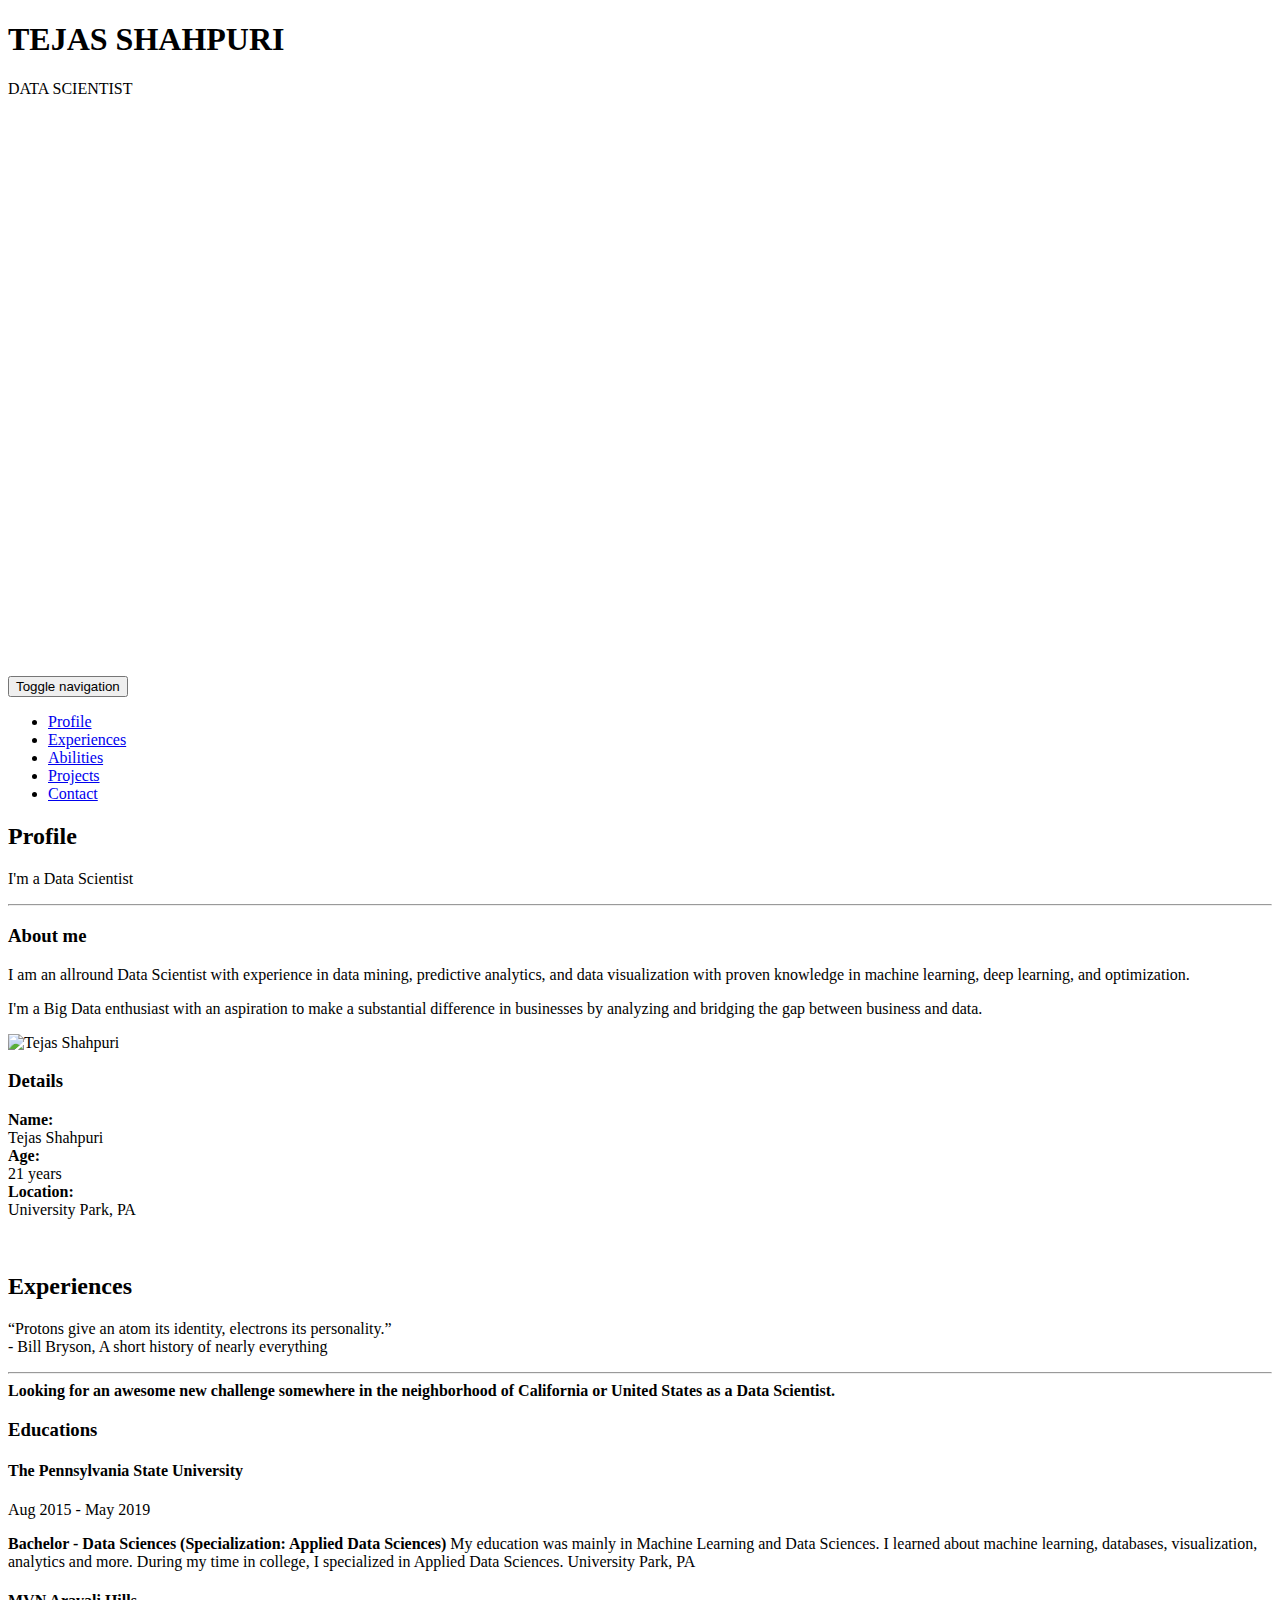
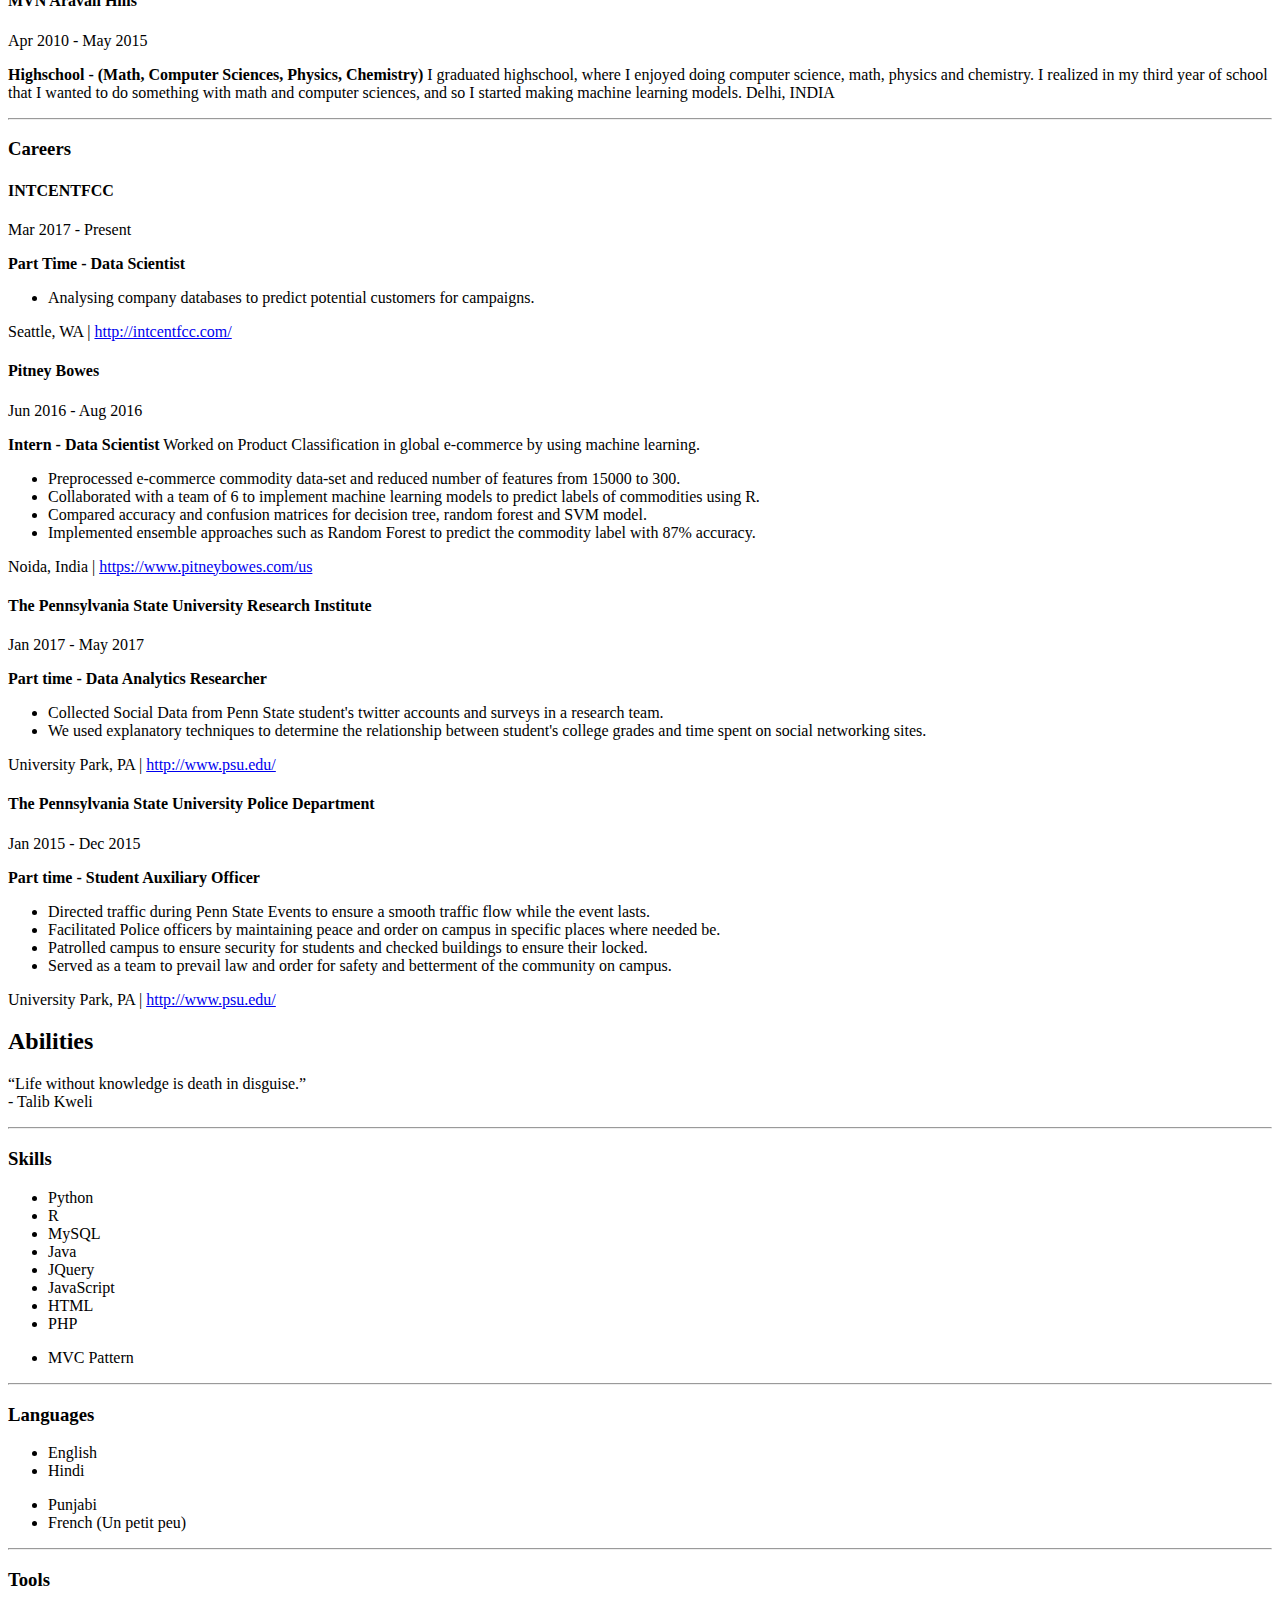
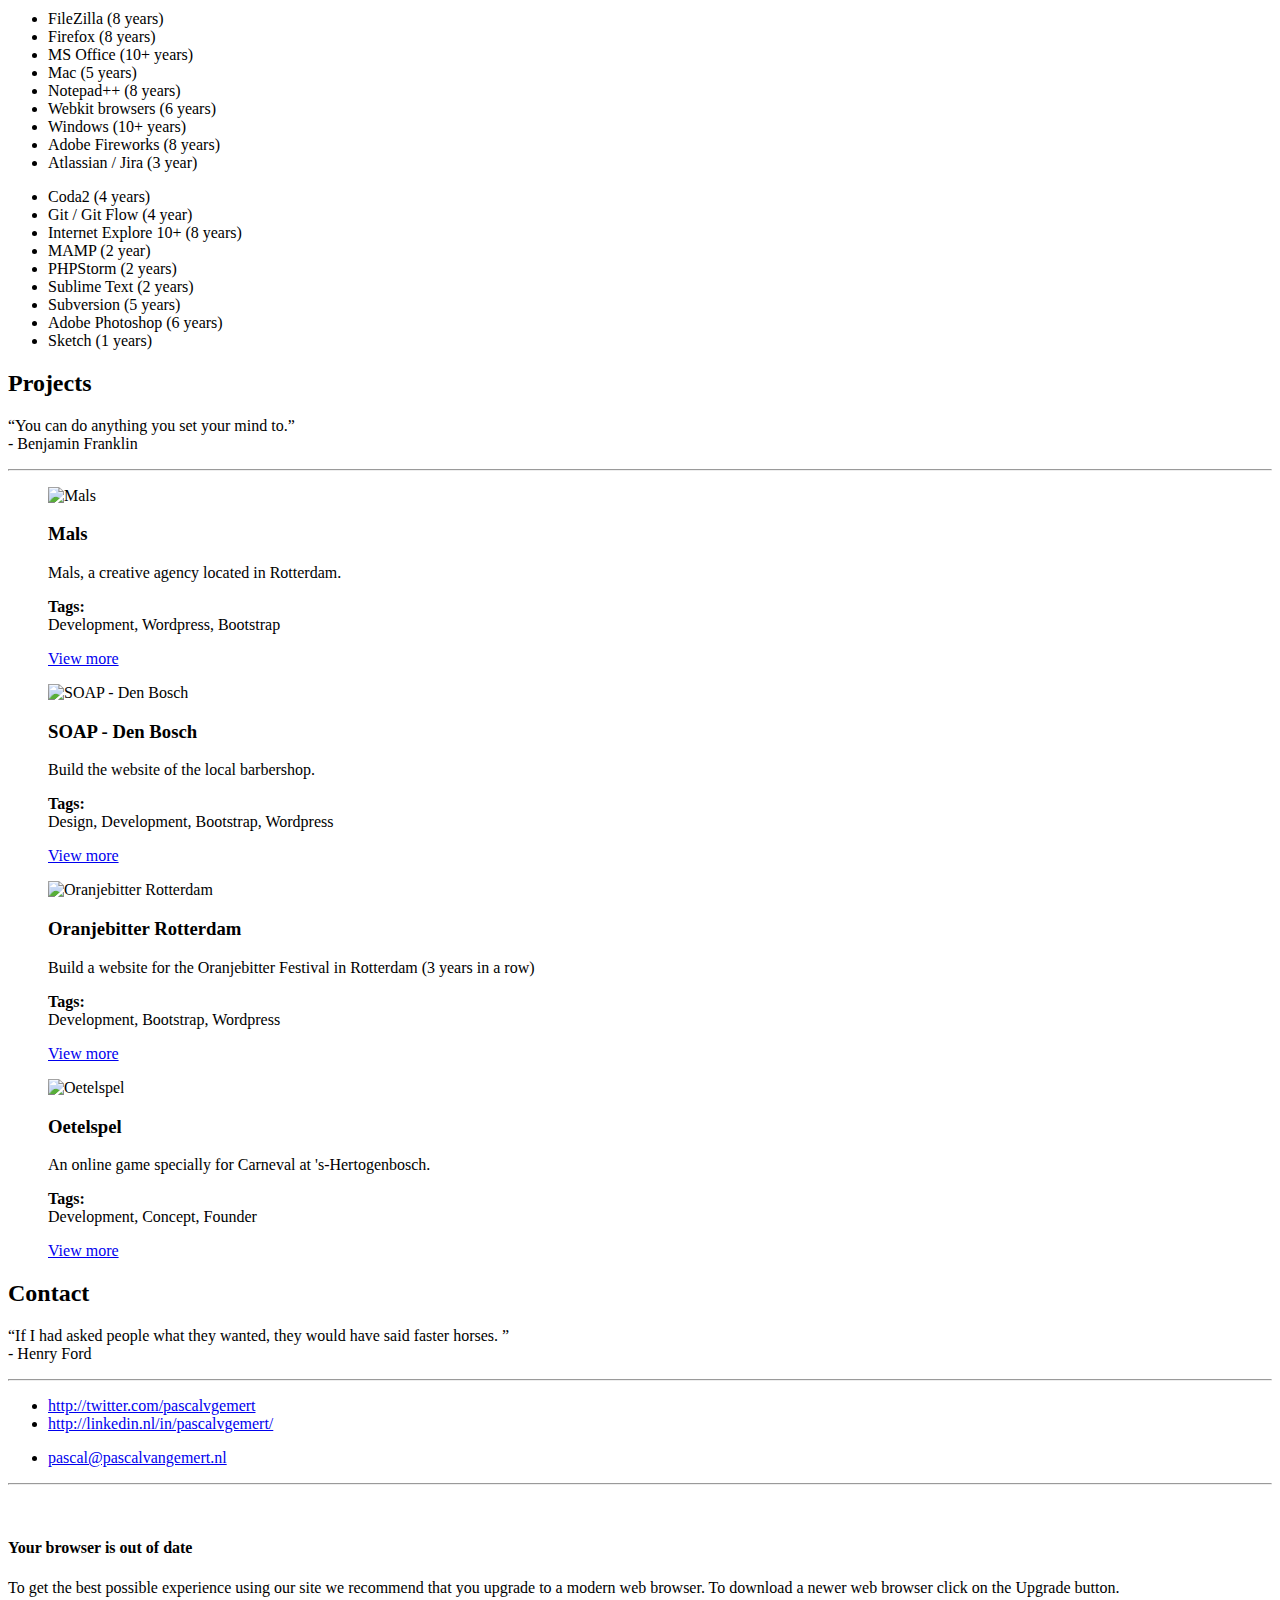
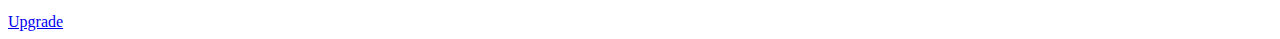
==== commit b155c96c: "c" ====
--- a/index.html
+++ b/index.html
@@ -16,7 +16,7 @@
 
 		<meta name="google-site-verification" content="leifiax8rQ2AAF320vZrJBbjqGqxxbS0FESzCxhbP0A" />
 			
-		<title>Tejas Shahpuri</title>
+		<title>Tejas Shahpuri | Data Scientist | Machine Learning Enthusiast</title>
 		
 		<!-- Bootstrap core CSS -->
 		<link href="./website_files/css" rel="stylesheet" type="text/css">
@@ -199,7 +199,36 @@
 
 <div class="experiences">
 
-					
+	<div class="experience row">
+		<div class="col-md-4">
+			<h4>INTCENTFCC</h4>
+			<p class="experience-period">
+				Mar 2017				- 
+				Present			</p>
+		</div>
+		<div class="col-md-8">
+			<p>
+				<strong>Part Time - Data Scientist</strong>
+				<span class="hidden-phone">
+				<ul> <li >Analysing company databases to predict potential customers for campaigns. </li>	</ul>			</span>
+				<span class="experience-details">
+					<span class="location">
+						<span class="glyphicon glyphicon-map-marker"></span>
+						Seattle, WA				</span>
+					
+										
+					<span class="seperator">|</span>
+					<span class="link">
+						<span class="glyphicon glyphicon-link"></span>
+						<a href="http://intcentfcc.com/" target="_blank">http://intcentfcc.com/</a>
+					</span>
+					
+										
+				</span>
+			</p>
+		</div>
+	</div>				
+	
 	<div class="experience row">
 		<div class="col-md-4">
 			<h4>Pitney Bowes</h4>
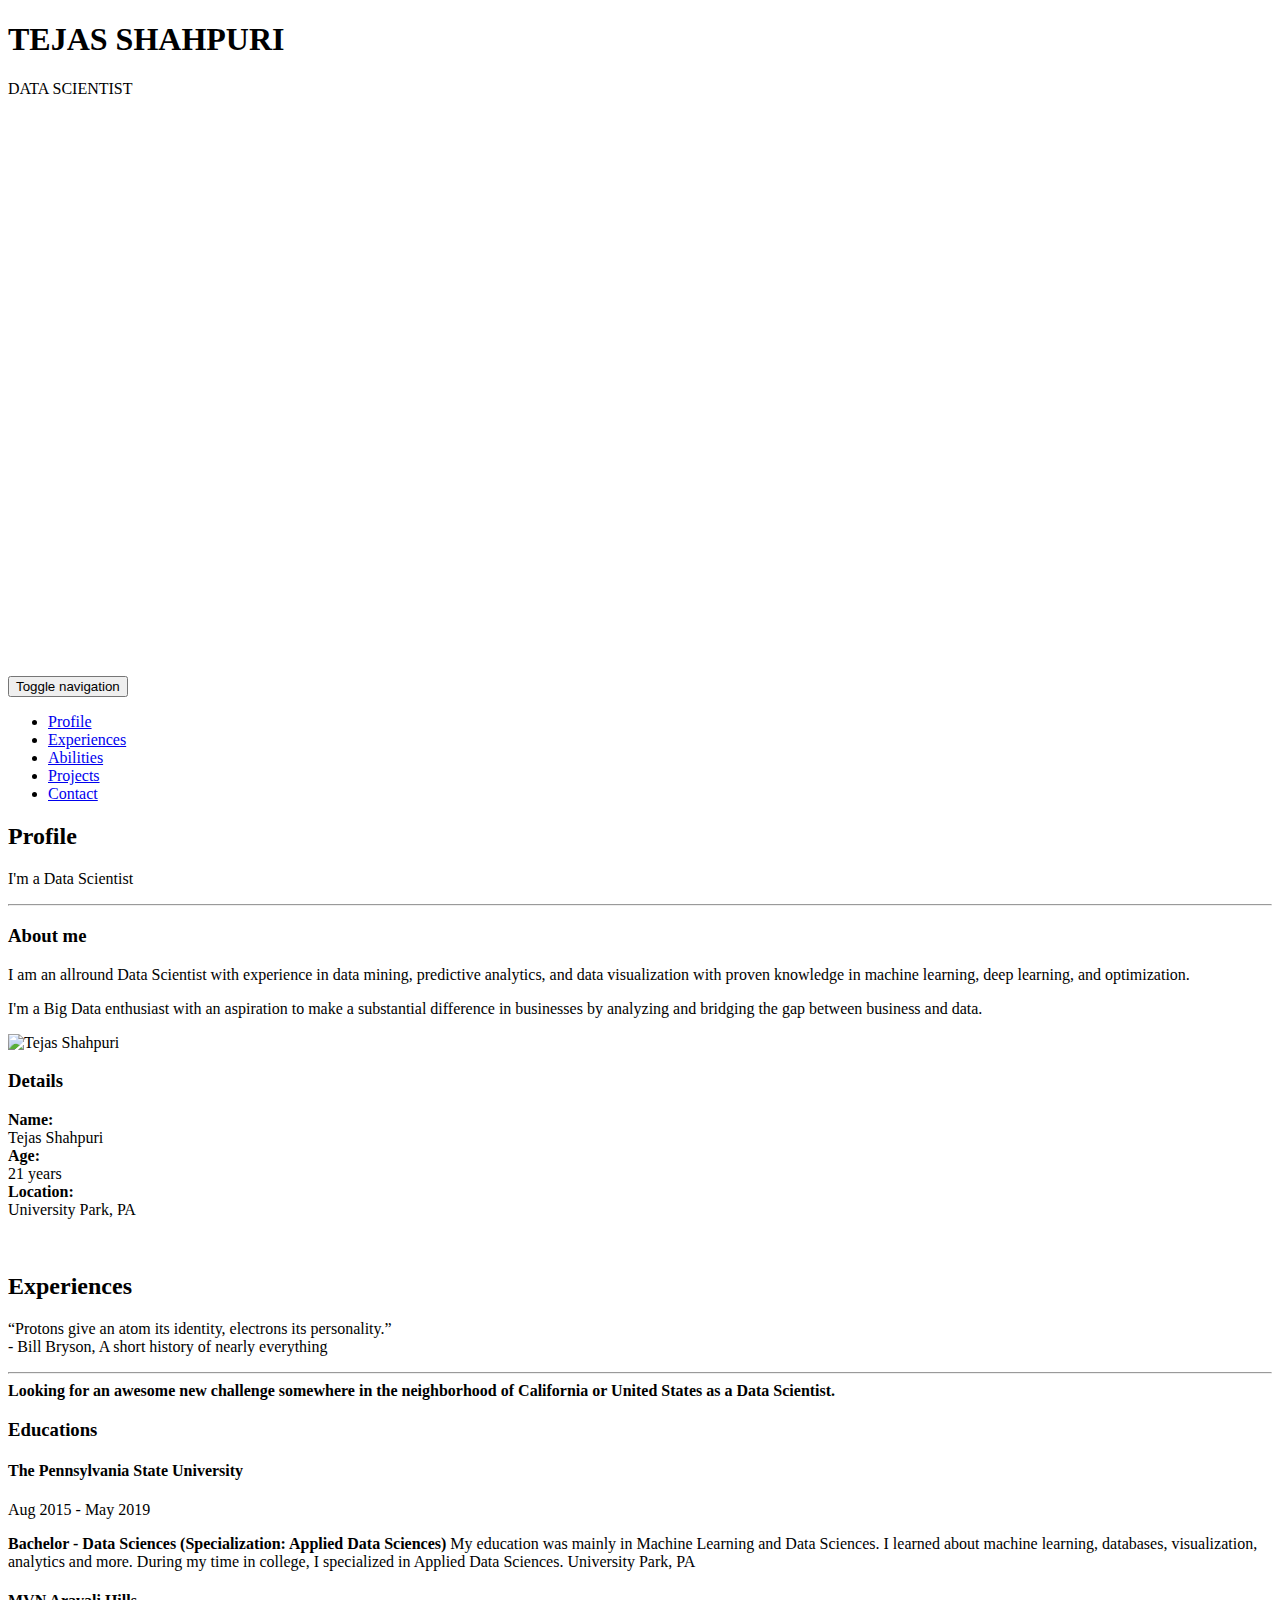
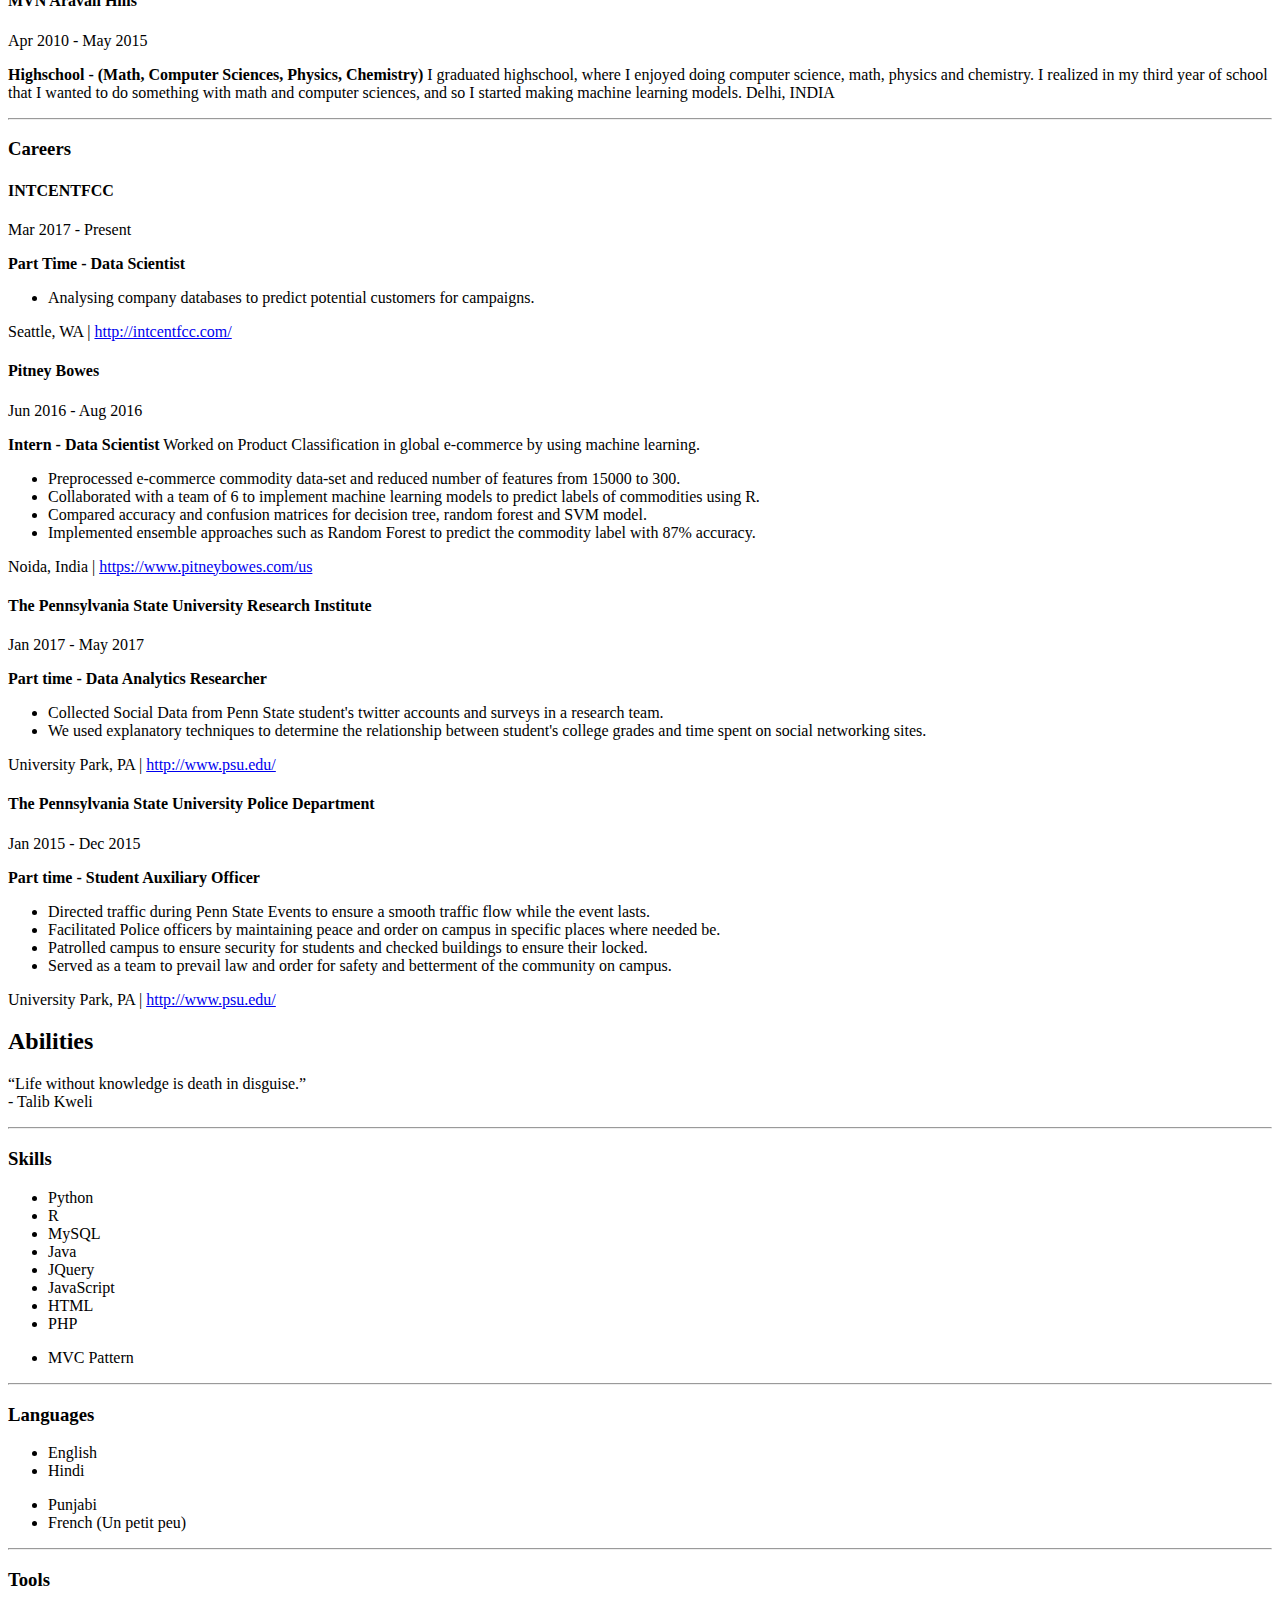
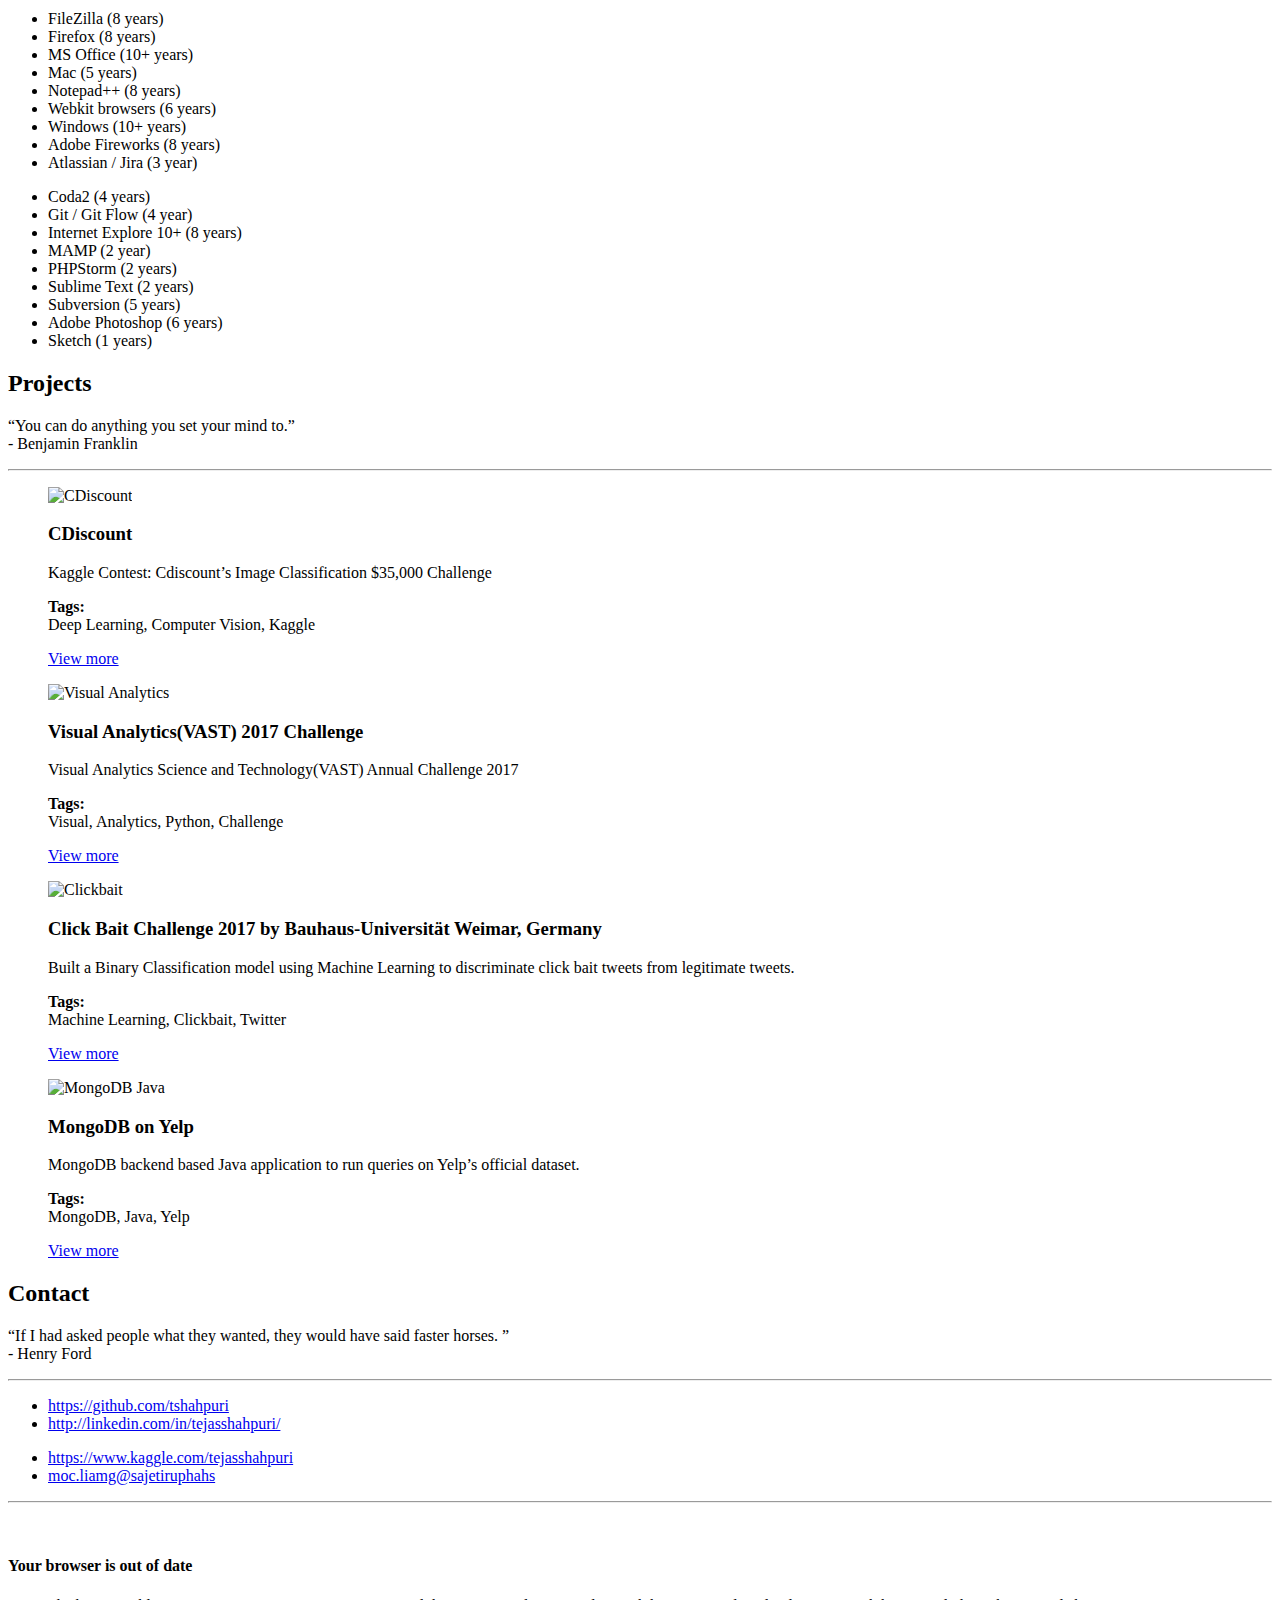
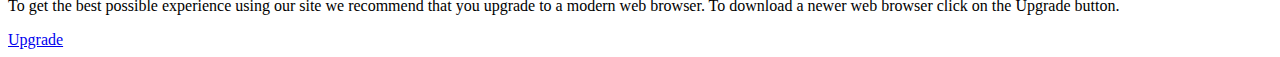
==== commit 9b13cd95: "c" ====
--- a/index.html
+++ b/index.html
@@ -8,9 +8,9 @@
 		
 		<meta name="viewport" content="width=device-width, initial-scale=1.0">
 		
-		<meta name="author" content="Tejas Shahpuri">	
+		<meta name="author" content="Tejas Shahpuri| Data Scientist | Machine Learning Enthusiast">	
 		<meta name="description" content="I&#39;m Tejas Shahpuri, an allround Data Scientist with experience in data mining, predictive analytics, and data visualization with proven knowledge in machine learning, deep learning, and optimization. I'm a Big Data enthusiast with an aspiration to make a substantial difference in businesses by analyzing and bridging the gap between business and data.ss and data.">
-		<meta name="keywords" content="Tejas Shahpuri, Tejas Shahpuri, Data Scientist, Programmer, Startup, Machine Learning, Deep Learning, Algorithms, Python, MySQL, OOP">
+		<meta name="keywords" content="Tejas Shahpuri, Tejas, Shahpuri, Data Scientist, Programmer, Startup, Machine Learning, Deep Learning, Algorithms, Python, MySQL, OOP">
 		<meta name="robots" content="index, follow">
 		<meta name="revisit-after" content="14 days">
 
@@ -1197,13 +1197,13 @@
 		
 	<div class="col-md-6 col-sm-12 col-xs-12">
 		<figure class="effect">
-			<img src="./website_files/project_mals.jpg" alt="Mals">
+			<img src="./website_files/cdiscount.png" alt="CDiscount">
 			
 			<figcaption>
-				<h3>Mals</h3>
-				<p>Mals, a creative agency located in Rotterdam.</p>
-				<p><strong>Tags:</strong> <br>Development, Wordpress, Bootstrap</p>
-				<a href="http://studiomals.com/" target="_blank">View more</a>
+				<h3>CDiscount</h3>
+				<p>Kaggle Contest: Cdiscount’s Image Classification $35,000 Challenge</p>
+				<p><strong>Tags:</strong> <br>Deep Learning, Computer Vision, Kaggle</p>
+				<a href="https://github.com/tshahpuri/Kaggle-CDiscount-Challenge" target="_blank">View more</a>
 				<span class="icon">
 					<span class="glyphicon glyphicon-new-window"></span>
 				</span>
@@ -1214,13 +1214,13 @@
 		
 	<div class="col-md-6 col-sm-12 col-xs-12">
 		<figure class="effect">
-			<img src="./website_files/project_soap.jpg" alt="SOAP - Den Bosch">
+			<img src="./website_files/visualanalytics.gif" alt="Visual Analytics">
 			
 			<figcaption>
-				<h3>SOAP - Den Bosch</h3>
-				<p>Build the website of the local barbershop.</p>
-				<p><strong>Tags:</strong> <br>Design, Development, Bootstrap, Wordpress</p>
-				<a href="http://soaphair.nl/" target="_blank">View more</a>
+				<h3>Visual Analytics(VAST) 2017 Challenge</h3>
+				<p>Visual Analytics Science and Technology(VAST) Annual Challenge 2017</p>
+				<p><strong>Tags:</strong> <br>Visual, Analytics, Python, Challenge</p>
+				<a href="https://github.com/tshahpuri/" target="_blank">View more</a>
 				<span class="icon">
 					<span class="glyphicon glyphicon-new-window"></span>
 				</span>
@@ -1231,13 +1231,13 @@
 		
 	<div class="col-md-6 col-sm-12 col-xs-12">
 		<figure class="effect">
-			<img src="./website_files/project_oranjebitter.jpg" alt="Oranjebitter Rotterdam">
+			<img src="./website_files/clickbait.jpeg" alt="Clickbait">
 			
 			<figcaption>
-				<h3>Oranjebitter Rotterdam</h3>
-				<p>Build a website for the Oranjebitter Festival in Rotterdam (3 years in a row)</p>
-				<p><strong>Tags:</strong> <br>Development, Bootstrap, Wordpress</p>
-				<a href="http://oranjebitter-rotterdam.nl/" target="_blank">View more</a>
+				<h3>Click Bait Challenge 2017 by Bauhaus-Universität Weimar, Germany</h3>
+				<p>Built a Binary Classification model using Machine Learning to discriminate click bait tweets from legitimate tweets.</p>
+				<p><strong>Tags:</strong> <br>Machine Learning, Clickbait, Twitter</p>
+				<a href="https://github.com/tshahpuri/" target="_blank">View more</a>
 				<span class="icon">
 					<span class="glyphicon glyphicon-new-window"></span>
 				</span>
@@ -1248,13 +1248,13 @@
 		
 	<div class="col-md-6 col-sm-12 col-xs-12">
 		<figure class="effect">
-			<img src="./website_files/project_oetelspel.jpg" alt="Oetelspel">
+			<img src="./website_files/MongoD.png" alt="MongoDB Java">
 			
 			<figcaption>
-				<h3>Oetelspel</h3>
-				<p>An online game specially for Carneval at 's-Hertogenbosch.</p>
-				<p><strong>Tags:</strong> <br>Development, Concept, Founder</p>
-				<a href="http://oetelspel.nl/" target="_blank">View more</a>
+				<h3>MongoDB on Yelp</h3>
+				<p>MongoDB backend based Java application to run queries on Yelp’s official dataset.</p>
+				<p><strong>Tags:</strong> <br>MongoDB, Java, Yelp</p>
+				<a href="https://github.com/tshahpuri/Yelp-on-MongoDB" target="_blank">View more</a>
 				<span class="icon">
 					<span class="glyphicon glyphicon-new-window"></span>
 				</span>
@@ -1280,15 +1280,16 @@
 	<div class="col-md-6">
 		<ul class="no-bullets">
 			<li>
-				<a href="http://twitter.com/pascalvgemert" target="_blank">
+				<a href="https://github.com/tshahpuri" target="_blank">
 					<span class="icon icon-twitter"></span>
-					http://twitter.com/pascalvgemert				</a>
-			</li>
-			<li>
-				<a href="http://linkedin.nl/in/pascalvgemert/" target="_blank">
+					https://github.com/tshahpuri				</a>
+			</li>
+			<li>
+				<a href="http://linkedin.com/in/tejasshahpuri/" target="_blank">
 					<span class="icon icon-linkedin"></span>
-					http://linkedin.nl/in/pascalvgemert/				</a>
-			</li>
+					http://linkedin.com/in/tejasshahpuri/				</a>
+			</li>
+		</ul>
 		</ul>
 	</div>
 	<div class="col-md-6">
@@ -1296,13 +1297,19 @@
 			<!--<li>
 				<a href="javascript:void(0);">
 					<span class="icon icon-skype"></span>
-					pascalvgemert				</a>
+					tejas.shahpuri				</a>
 			</li>-->
 			<li>
-				<a href="mailto:ln.tremegnavlacsap@lacsap">
+				<a href="https://www.kaggle.com/tejasshahpuri" target="_blank">
+					<span class="icon icon-linkedin"></span>
+					https://www.kaggle.com/tejasshahpuri
+				</a>
+			</li>
+			<li>
+				<a href="mailto:shahpuritejas@gmail.com">
 					<span class="icon icon-email"></span>
 					<span style="unicode-bidi:bidi-override; direction: rtl;">
-						ln.tremegnavlacsap@lacsap					</span>
+						shahpuritejas@gmail.com					</span>
 				</a>
 			</li>
 		</ul>
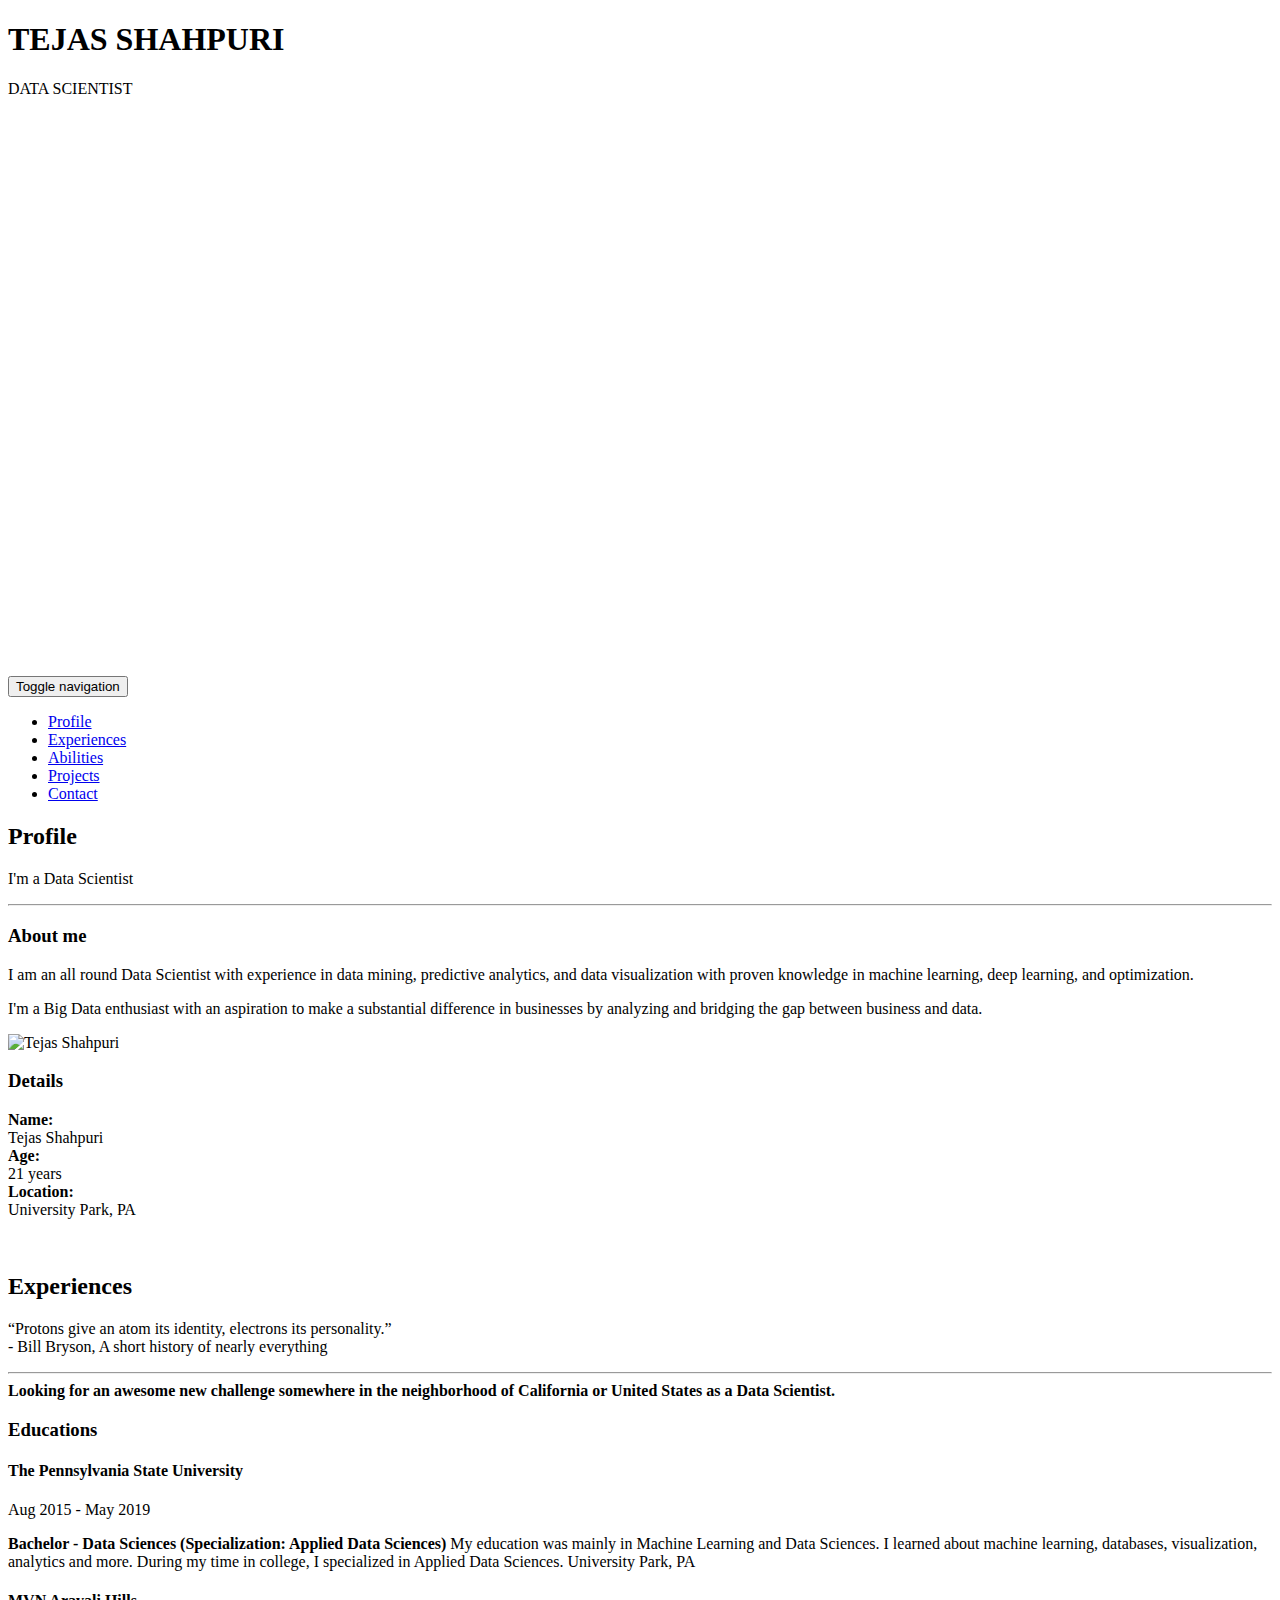
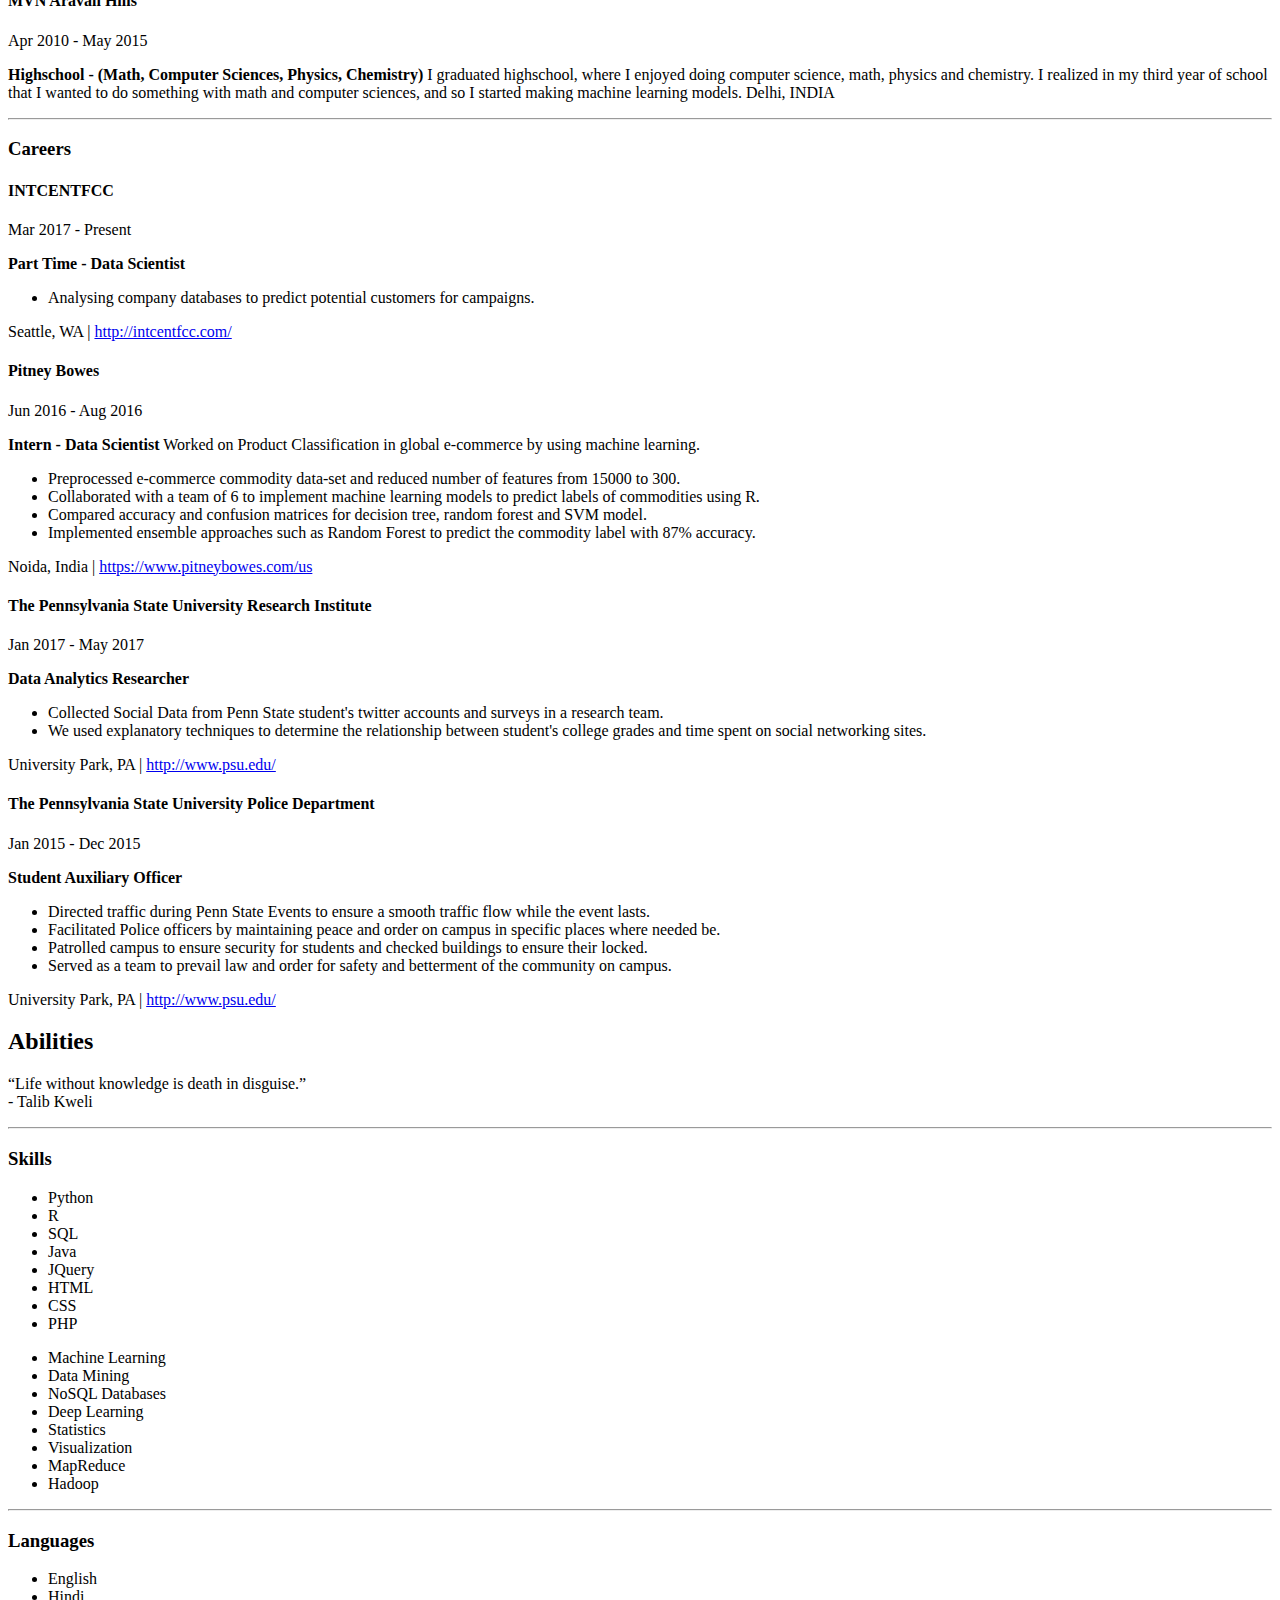
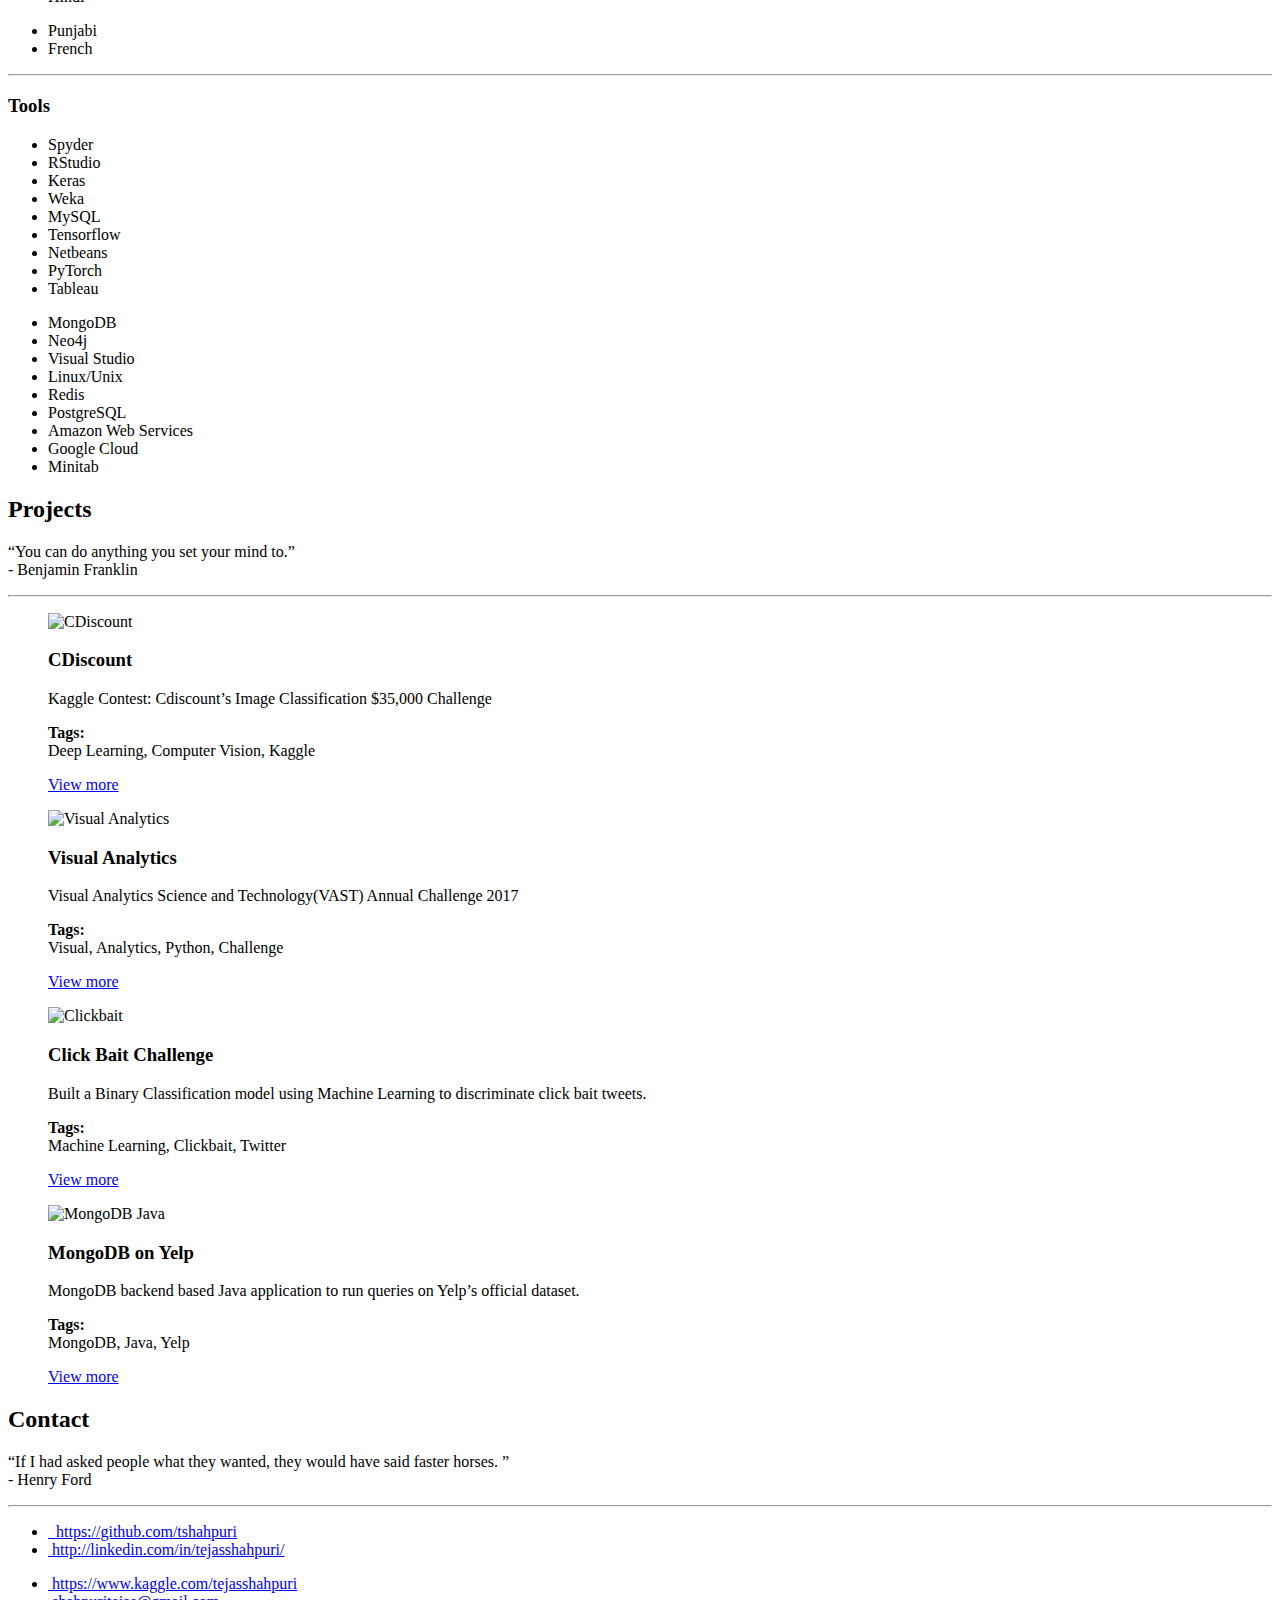
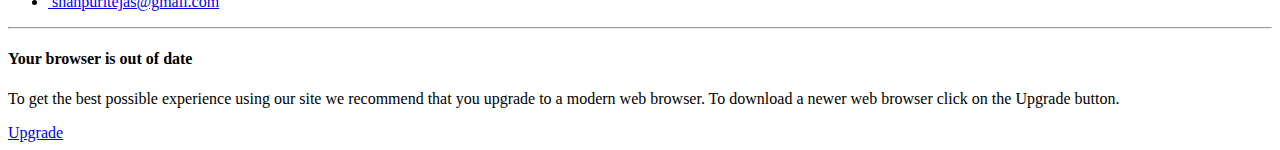
==== commit eff9f876: "final commit" ====
--- a/index.html
+++ b/index.html
@@ -9,7 +9,7 @@
 		<meta name="viewport" content="width=device-width, initial-scale=1.0">
 		
 		<meta name="author" content="Tejas Shahpuri| Data Scientist | Machine Learning Enthusiast">	
-		<meta name="description" content="I&#39;m Tejas Shahpuri, an allround Data Scientist with experience in data mining, predictive analytics, and data visualization with proven knowledge in machine learning, deep learning, and optimization. I'm a Big Data enthusiast with an aspiration to make a substantial difference in businesses by analyzing and bridging the gap between business and data.ss and data.">
+		<meta name="description" content="I&#39;m Tejas Shahpuri, an all round Data Scientist with experience in data mining, predictive analytics, and data visualization with proven knowledge in machine learning, deep learning, and optimization. I'm a Big Data enthusiast with an aspiration to make a substantial difference in businesses by analyzing and bridging the gap between business and data.ss and data.">
 		<meta name="keywords" content="Tejas Shahpuri, Tejas, Shahpuri, Data Scientist, Programmer, Startup, Machine Learning, Deep Learning, Algorithms, Python, MySQL, OOP">
 		<meta name="robots" content="index, follow">
 		<meta name="revisit-after" content="14 days">
@@ -22,6 +22,7 @@
 		<link href="./website_files/css" rel="stylesheet" type="text/css">
 		<link href="./website_files/bootstrap.min.css" rel="stylesheet">
 		<link href="./website_files/style.css" rel="stylesheet">
+		<script src="https://use.fontawesome.com/f9a85eeda0.js"></script>
 		
 		<link rel="shortcut icon" href="https://raw.githubusercontent.com/TejasShahpuri/website/master/website_files/circled-t.png" type="image/x-icon">
 		<link rel="icon" href="https://raw.githubusercontent.com/TejasShahpuri/website/master/website_files/circled-t.png" type="image/x-icon">
@@ -59,7 +60,7 @@
 			
 			<div class="overlay"></div>
 			
-			<a href="https://tshahpuri.github.io/tejasshahpuri/#profile" class="scroll-down">	
+			<a href="#profile" class="scroll-down">	
 				<span class="glyphicon glyphicon-chevron-down"></span>
 			</a>
 		</div>
@@ -78,11 +79,11 @@
 			<!-- Collect the nav links, forms, and other content for toggling -->
 			<div class="collapse navbar-collapse navbar-ex1-collapse">
 				<ul class="nav navbar-nav">
-					<li class="active"><a href="https://tshahpuri.github.io/tejasshahpuri/#profile">Profile</a></li>
-					<li class=""><a href="https://tshahpuri.github.io/tejasshahpuri/#experiences">Experiences</a></li>
-					<li class=""><a href="https://tshahpuri.github.io/tejasshahpuri/#abilities">Abilities</a></li>
-										<li class=""><a href="https://tshahpuri.github.io/tejasshahpuri/#projects">Projects</a></li>
-					<li class=""><a href="https://tshahpuri.github.io/tejasshahpuri/#contact">Contact</a></li>
+					<li class="active"><a href="#profile">Profile</a></li>
+					<li class=""><a href="#experiences">Experiences</a></li>
+					<li class=""><a href="#abilities">Abilities</a></li>
+										<li class=""><a href="#projects">Projects</a></li>
+					<li class=""><a href="#contact">Contact</a></li>
 				</ul>
 			</div><!-- /.navbar-collapse -->
 		</nav>
@@ -98,7 +99,7 @@
 	<div class="col-md-4">
 		<h3>About me</h3>
 		<p>
-			I am an allround Data Scientist with experience in data mining, predictive analytics, and data visualization with proven knowledge in machine learning, deep learning, and optimization. </p> <p>I'm a Big Data enthusiast with an aspiration to make a substantial difference in businesses by analyzing and bridging the gap between business and data.		</p>
+			I am an all round Data Scientist with experience in data mining, predictive analytics, and data visualization with proven knowledge in machine learning, deep learning, and optimization. </p> <p>I'm a Big Data enthusiast with an aspiration to make a substantial difference in businesses by analyzing and bridging the gap between business and data.		</p>
 	</div>
 	<div class="col-md-4 text-center">
 		<img src="./website_files/tejasshahpuri.png" alt="Tejas Shahpuri" width="180" height="180">
@@ -274,7 +275,7 @@
 		</div>
 		<div class="col-md-8">
 			<p>
-				<strong>Part time - Data Analytics Researcher</strong>
+				<strong>Data Analytics Researcher</strong>
 				<span class="hidden-phone"><ul>
 					<li>Collected Social Data from Penn State student's twitter accounts and surveys in a research team.</li> 
 					<li>We used explanatory techniques to determine the relationship between student's college grades and time spent on social networking sites. </li></ul>				</span>
@@ -306,7 +307,7 @@
 		</div>
 		<div class="col-md-8">
 			<p>
-				<strong>Part time - Student Auxiliary Officer</strong>
+				<strong>Student Auxiliary Officer</strong>
 				<span class="hidden-phone"><ul>
 				<li>Directed traffic during Penn State Events to ensure a smooth traffic flow while the event lasts.</li>
 				<li>Facilitated Police officers by maintaining peace and order on campus in specific places where needed be. </li>
@@ -394,14 +395,14 @@
 					<span class="glyphicon glyphicon-star filled"></span>
 					
 								
-					<span class="glyphicon glyphicon-star "></span>
-					
-									
-				</span>
-			</li>
-			
-			<li>
-				<span class="ability-title">MySQL</span>
+					<span class="glyphicon glyphicon-star filled"></span>
+					
+									
+				</span>
+			</li>
+			
+			<li>
+				<span class="ability-title">SQL</span>
 				<span class="ability-score">
 				
 								
@@ -438,7 +439,7 @@
 					<span class="glyphicon glyphicon-star filled"></span>
 					
 								
-					<span class="glyphicon glyphicon-star "></span>
+					<span class="glyphicon glyphicon-star filled"></span>
 					
 								
 					<span class="glyphicon glyphicon-star "></span>
@@ -472,7 +473,7 @@
 					
 				
 			<li>
-				<span class="ability-title">JavaScript</span>
+				<span class="ability-title">HTML</span>
 				<span class="ability-score">
 				
 								
@@ -499,17 +500,17 @@
 					
 				
 			<li>
-				<span class="ability-title">HTML</span>
-				<span class="ability-score">
-				
-								
-					<span class="glyphicon glyphicon-star filled"></span>
-					
-								
-					<span class="glyphicon glyphicon-star filled"></span>
-					
-								
-					<span class="glyphicon glyphicon-star filled"></span>
+				<span class="ability-title">CSS</span>
+				<span class="ability-score">
+				
+								
+					<span class="glyphicon glyphicon-star filled"></span>
+					
+								
+					<span class="glyphicon glyphicon-star filled"></span>
+					
+								
+					<span class="glyphicon glyphicon-star "></span>
 					
 								
 					<span class="glyphicon glyphicon-star "></span>
@@ -555,29 +556,182 @@
 					
 				
 			<li>
-				<span class="ability-title">MVC Pattern</span>
-				<span class="ability-score">
-				
-								
-					<span class="glyphicon glyphicon-star filled"></span>
-					
-								
-					<span class="glyphicon glyphicon-star filled"></span>
-					
-								
-					<span class="glyphicon glyphicon-star filled"></span>
-					
-								
-					<span class="glyphicon glyphicon-star filled"></span>
-					
-								
-					<span class="glyphicon glyphicon-star "></span>
-					
-									
-				</span>
-			</li>
-			
-		
+				<span class="ability-title">Machine Learning</span>
+				<span class="ability-score">
+				
+								
+					<span class="glyphicon glyphicon-star filled"></span>
+					
+								
+					<span class="glyphicon glyphicon-star filled"></span>
+					
+								
+					<span class="glyphicon glyphicon-star filled"></span>
+					
+								
+					<span class="glyphicon glyphicon-star filled"></span>
+					
+								
+					<span class="glyphicon glyphicon-star filled"></span>
+					
+									
+				</span>
+			</li>
+			<li>
+				<span class="ability-title">Data Mining</span>
+				<span class="ability-score">
+				
+								
+					<span class="glyphicon glyphicon-star filled"></span>
+					
+								
+					<span class="glyphicon glyphicon-star filled"></span>
+					
+								
+					<span class="glyphicon glyphicon-star filled"></span>
+					
+								
+					<span class="glyphicon glyphicon-star filled"></span>
+					
+								
+					<span class="glyphicon glyphicon-star filled"></span>
+					
+									
+				</span>
+			</li>
+			<li>
+				<span class="ability-title">NoSQL Databases</span>
+				<span class="ability-score">
+				
+								
+					<span class="glyphicon glyphicon-star filled"></span>
+					
+								
+					<span class="glyphicon glyphicon-star filled"></span>
+					
+								
+					<span class="glyphicon glyphicon-star filled"></span>
+					
+								
+					<span class="glyphicon glyphicon-star filled"></span>
+					
+								
+					<span class="glyphicon glyphicon-star filled"></span>
+					
+									
+				</span>
+			</li>
+			<li>
+				<span class="ability-title">Deep Learning</span>
+				<span class="ability-score">
+				
+								
+					<span class="glyphicon glyphicon-star filled"></span>
+					
+								
+					<span class="glyphicon glyphicon-star filled"></span>
+					
+								
+					<span class="glyphicon glyphicon-star filled"></span>
+					
+								
+					<span class="glyphicon glyphicon-star filled"></span>
+					
+								
+					<span class="glyphicon glyphicon-star "></span>
+					
+									
+				</span>
+			</li>
+			<li>
+				<span class="ability-title">Statistics</span>
+				<span class="ability-score">
+				
+								
+					<span class="glyphicon glyphicon-star filled"></span>
+					
+								
+					<span class="glyphicon glyphicon-star filled"></span>
+					
+								
+					<span class="glyphicon glyphicon-star filled"></span>
+					
+								
+					<span class="glyphicon glyphicon-star filled"></span>
+					
+								
+					<span class="glyphicon glyphicon-star "></span>
+					
+									
+				</span>
+			</li>
+			<li>
+				<span class="ability-title">Visualization</span>
+				<span class="ability-score">
+				
+								
+					<span class="glyphicon glyphicon-star filled"></span>
+					
+								
+					<span class="glyphicon glyphicon-star filled"></span>
+					
+								
+					<span class="glyphicon glyphicon-star filled"></span>
+					
+								
+					<span class="glyphicon glyphicon-star "></span>
+					
+								
+					<span class="glyphicon glyphicon-star "></span>
+					
+									
+				</span>
+			</li>
+			
+			<li>
+				<span class="ability-title">MapReduce</span>
+				<span class="ability-score">
+				
+								
+					<span class="glyphicon glyphicon-star filled"></span>
+					
+								
+					<span class="glyphicon glyphicon-star filled"></span>
+					
+								
+					<span class="glyphicon glyphicon-star "></span>
+					
+								
+					<span class="glyphicon glyphicon-star "></span>
+					
+								
+					<span class="glyphicon glyphicon-star "></span>
+					
+									
+				</span>
+			</li>
+			<li>
+				<span class="ability-title">Hadoop</span>
+				<span class="ability-score">
+				
+								
+					<span class="glyphicon glyphicon-star filled"></span>
+					
+								
+					<span class="glyphicon glyphicon-star filled"></span>
+					
+								
+					<span class="glyphicon glyphicon-star "></span>
+					
+								
+					<span class="glyphicon glyphicon-star "></span>
+					
+								
+					<span class="glyphicon glyphicon-star "></span>
+					
+									
+				</span>
+			</li>
 				
 		</ul>
 	</div>
@@ -664,29 +818,29 @@
 					<span class="glyphicon glyphicon-star filled"></span>
 					
 								
-					<span class="glyphicon glyphicon-star "></span>
-					
-								
-					<span class="glyphicon glyphicon-star "></span>
-					
-								
-					<span class="glyphicon glyphicon-star "></span>
-					
-									
-				</span>
-			</li>
-			
-					
-				
-			<li>
-				<span class="ability-title">French (Un petit peu)</span>
-				<span class="ability-score">
-				
-								
-					<span class="glyphicon glyphicon-star filled"></span>
-					
-								
-					<span class="glyphicon glyphicon-star "></span>
+					<span class="glyphicon glyphicon-star filled"></span>
+					
+								
+					<span class="glyphicon glyphicon-star filled"></span>
+					
+								
+					<span class="glyphicon glyphicon-star "></span>
+					
+									
+				</span>
+			</li>
+			
+					
+				
+			<li>
+				<span class="ability-title">French</span>
+				<span class="ability-score">
+				
+								
+					<span class="glyphicon glyphicon-star filled"></span>
+					
+								
+					<span class="glyphicon glyphicon-star filled"></span>
 					
 								
 					<span class="glyphicon glyphicon-star "></span>
@@ -720,220 +874,216 @@
 		
 				
 			<li>
-				<span class="ability-title">FileZilla (8 years)</span>
-				<span class="ability-score">
-				
-								
-					<span class="glyphicon glyphicon-star filled"></span>
-					
-								
-					<span class="glyphicon glyphicon-star filled"></span>
-					
-								
-					<span class="glyphicon glyphicon-star filled"></span>
-					
-								
-					<span class="glyphicon glyphicon-star filled"></span>
-					
-								
-					<span class="glyphicon glyphicon-star filled"></span>
-					
-									
-				</span>
-			</li>
-			
-					
-				
-			<li>
-				<span class="ability-title">Firefox (8 years)</span>
-				<span class="ability-score">
-				
-								
-					<span class="glyphicon glyphicon-star filled"></span>
-					
-								
-					<span class="glyphicon glyphicon-star filled"></span>
-					
-								
-					<span class="glyphicon glyphicon-star filled"></span>
-					
-								
-					<span class="glyphicon glyphicon-star filled"></span>
-					
-								
-					<span class="glyphicon glyphicon-star filled"></span>
-					
-									
-				</span>
-			</li>
-			
-					
-				
-			<li>
-				<span class="ability-title">MS Office (10+ years)</span>
-				<span class="ability-score">
-				
-								
-					<span class="glyphicon glyphicon-star filled"></span>
-					
-								
-					<span class="glyphicon glyphicon-star filled"></span>
-					
-								
-					<span class="glyphicon glyphicon-star filled"></span>
-					
-								
-					<span class="glyphicon glyphicon-star filled"></span>
-					
-								
-					<span class="glyphicon glyphicon-star filled"></span>
-					
-									
-				</span>
-			</li>
-			
-					
-				
-			<li>
-				<span class="ability-title">Mac (5 years)</span>
-				<span class="ability-score">
-				
-								
-					<span class="glyphicon glyphicon-star filled"></span>
-					
-								
-					<span class="glyphicon glyphicon-star filled"></span>
-					
-								
-					<span class="glyphicon glyphicon-star filled"></span>
-					
-								
-					<span class="glyphicon glyphicon-star filled"></span>
-					
-								
-					<span class="glyphicon glyphicon-star filled"></span>
-					
-									
-				</span>
-			</li>
-			
-					
-				
-			<li>
-				<span class="ability-title">Notepad++ (8 years)</span>
-				<span class="ability-score">
-				
-								
-					<span class="glyphicon glyphicon-star filled"></span>
-					
-								
-					<span class="glyphicon glyphicon-star filled"></span>
-					
-								
-					<span class="glyphicon glyphicon-star filled"></span>
-					
-								
-					<span class="glyphicon glyphicon-star filled"></span>
-					
-								
-					<span class="glyphicon glyphicon-star filled"></span>
-					
-									
-				</span>
-			</li>
-			
-					
-				
-			<li>
-				<span class="ability-title">Webkit browsers (6 years)</span>
-				<span class="ability-score">
-				
-								
-					<span class="glyphicon glyphicon-star filled"></span>
-					
-								
-					<span class="glyphicon glyphicon-star filled"></span>
-					
-								
-					<span class="glyphicon glyphicon-star filled"></span>
-					
-								
-					<span class="glyphicon glyphicon-star filled"></span>
-					
-								
-					<span class="glyphicon glyphicon-star filled"></span>
-					
-									
-				</span>
-			</li>
-			
-					
-				
-			<li>
-				<span class="ability-title">Windows (10+ years)</span>
-				<span class="ability-score">
-				
-								
-					<span class="glyphicon glyphicon-star filled"></span>
-					
-								
-					<span class="glyphicon glyphicon-star filled"></span>
-					
-								
-					<span class="glyphicon glyphicon-star filled"></span>
-					
-								
-					<span class="glyphicon glyphicon-star filled"></span>
-					
-								
-					<span class="glyphicon glyphicon-star filled"></span>
-					
-									
-				</span>
-			</li>
-			
-					
-				
-			<li>
-				<span class="ability-title">Adobe Fireworks (8 years)</span>
-				<span class="ability-score">
-				
-								
-					<span class="glyphicon glyphicon-star filled"></span>
-					
-								
-					<span class="glyphicon glyphicon-star filled"></span>
-					
-								
-					<span class="glyphicon glyphicon-star filled"></span>
-					
-								
-					<span class="glyphicon glyphicon-star filled"></span>
-					
-								
-					<span class="glyphicon glyphicon-star "></span>
-					
-									
-				</span>
-			</li>
-			
-					
-				
-			<li>
-				<span class="ability-title">Atlassian / Jira (3 year)</span>
-				<span class="ability-score">
-				
-								
-					<span class="glyphicon glyphicon-star filled"></span>
-					
-								
-					<span class="glyphicon glyphicon-star filled"></span>
-					
-								
-					<span class="glyphicon glyphicon-star filled"></span>
-					
-								
-					<span class="glyphicon glyphicon-star filled"></span>
+				<span class="ability-title">Spyder</span>
+				<span class="ability-score">
+				
+								
+					<span class="glyphicon glyphicon-star filled"></span>
+					
+								
+					<span class="glyphicon glyphicon-star filled"></span>
+					
+								
+					<span class="glyphicon glyphicon-star filled"></span>
+					
+								
+					<span class="glyphicon glyphicon-star filled"></span>
+					
+								
+					<span class="glyphicon glyphicon-star filled"></span>
+					
+									
+				</span>
+			</li>
+			
+					
+				
+			<li>
+				<span class="ability-title">RStudio</span>
+				<span class="ability-score">
+				
+								
+					<span class="glyphicon glyphicon-star filled"></span>
+					
+								
+					<span class="glyphicon glyphicon-star filled"></span>
+					
+								
+					<span class="glyphicon glyphicon-star filled"></span>
+					
+								
+					<span class="glyphicon glyphicon-star filled"></span>
+					
+								
+					<span class="glyphicon glyphicon-star filled"></span>
+					
+									
+				</span>
+			</li>
+			
+					
+				
+			<li>
+				<span class="ability-title">Keras</span>
+				<span class="ability-score">
+				
+								
+					<span class="glyphicon glyphicon-star filled"></span>
+					
+								
+					<span class="glyphicon glyphicon-star filled"></span>
+					
+								
+					<span class="glyphicon glyphicon-star filled"></span>
+					
+								
+					<span class="glyphicon glyphicon-star filled"></span>
+					
+								
+					<span class="glyphicon glyphicon-star "></span>
+					
+									
+				</span>
+			</li>
+			
+				
+			<li>
+				<span class="ability-title">Weka</span>
+				<span class="ability-score">
+				
+								
+					<span class="glyphicon glyphicon-star filled"></span>
+					
+								
+					<span class="glyphicon glyphicon-star filled"></span>
+					
+								
+					<span class="glyphicon glyphicon-star filled"></span>
+					
+								
+					<span class="glyphicon glyphicon-star filled"></span>
+					
+								
+					<span class="glyphicon glyphicon-star "></span>
+					
+									
+				</span>
+			</li>
+			
+					
+				
+			<li>
+				<span class="ability-title">MySQL</span>
+				<span class="ability-score">
+				
+								
+					<span class="glyphicon glyphicon-star filled"></span>
+					
+								
+					<span class="glyphicon glyphicon-star filled"></span>
+					
+								
+					<span class="glyphicon glyphicon-star filled"></span>
+					
+								
+					<span class="glyphicon glyphicon-star filled"></span>
+					
+								
+					<span class="glyphicon glyphicon-star "></span>
+					
+									
+				</span>
+			</li>		
+				
+			<li>
+				<span class="ability-title">Tensorflow</span>
+				<span class="ability-score">
+				
+								
+					<span class="glyphicon glyphicon-star filled"></span>
+					
+								
+					<span class="glyphicon glyphicon-star filled"></span>
+					
+								
+					<span class="glyphicon glyphicon-star filled"></span>
+					
+								
+					<span class="glyphicon glyphicon-star "></span>
+					
+								
+					<span class="glyphicon glyphicon-star "></span>
+					
+									
+				</span>
+			</li>
+			
+					
+				
+			<li>
+				<span class="ability-title">Netbeans</span>
+				<span class="ability-score">
+				
+								
+					<span class="glyphicon glyphicon-star filled"></span>
+					
+								
+					<span class="glyphicon glyphicon-star filled"></span>
+					
+								
+					<span class="glyphicon glyphicon-star filled"></span>
+					
+								
+					<span class="glyphicon glyphicon-star "></span>
+					
+								
+					<span class="glyphicon glyphicon-star "></span>
+					
+									
+				</span>
+			</li>
+			
+					
+				
+			<li>
+				<span class="ability-title">PyTorch</span>
+				<span class="ability-score">
+				
+								
+					<span class="glyphicon glyphicon-star filled"></span>
+					
+								
+					<span class="glyphicon glyphicon-star filled"></span>
+					
+								
+					<span class="glyphicon glyphicon-star "></span>
+					
+								
+					<span class="glyphicon glyphicon-star "></span>
+					
+								
+					<span class="glyphicon glyphicon-star "></span>
+					
+									
+				</span>
+			</li>
+					
+				
+			<li>
+				<span class="ability-title">Tableau</span>
+				<span class="ability-score">
+				
+								
+					<span class="glyphicon glyphicon-star filled"></span>
+					
+								
+					<span class="glyphicon glyphicon-star filled"></span>
+					
+								
+					<span class="glyphicon glyphicon-star "></span>
+					
+								
+					<span class="glyphicon glyphicon-star "></span>
 					
 								
 					<span class="glyphicon glyphicon-star "></span>
@@ -949,233 +1099,225 @@
 	<div class="col-md-6">
 		<ul class="no-bullets">
 			
-					
-				
-			<li>
-				<span class="ability-title">Coda2 (4 years)</span>
-				<span class="ability-score">
-				
-								
-					<span class="glyphicon glyphicon-star filled"></span>
-					
-								
-					<span class="glyphicon glyphicon-star filled"></span>
-					
-								
-					<span class="glyphicon glyphicon-star filled"></span>
-					
-								
-					<span class="glyphicon glyphicon-star filled"></span>
-					
-								
-					<span class="glyphicon glyphicon-star "></span>
-					
-									
-				</span>
-			</li>
-			
-					
-				
-			<li>
-				<span class="ability-title">Git / Git Flow (4 year)</span>
-				<span class="ability-score">
-				
-								
-					<span class="glyphicon glyphicon-star filled"></span>
-					
-								
-					<span class="glyphicon glyphicon-star filled"></span>
-					
-								
-					<span class="glyphicon glyphicon-star filled"></span>
-					
-								
-					<span class="glyphicon glyphicon-star filled"></span>
-					
-								
-					<span class="glyphicon glyphicon-star "></span>
-					
-									
-				</span>
-			</li>
-			
-					
-				
-			<li>
-				<span class="ability-title">Internet Explore 10+ (8 years)</span>
-				<span class="ability-score">
-				
-								
-					<span class="glyphicon glyphicon-star filled"></span>
-					
-								
-					<span class="glyphicon glyphicon-star filled"></span>
-					
-								
-					<span class="glyphicon glyphicon-star filled"></span>
-					
-								
-					<span class="glyphicon glyphicon-star filled"></span>
-					
-								
-					<span class="glyphicon glyphicon-star "></span>
-					
-									
-				</span>
-			</li>
-			
-					
-				
-			<li>
-				<span class="ability-title">MAMP (2 year)</span>
-				<span class="ability-score">
-				
-								
-					<span class="glyphicon glyphicon-star filled"></span>
-					
-								
-					<span class="glyphicon glyphicon-star filled"></span>
-					
-								
-					<span class="glyphicon glyphicon-star filled"></span>
-					
-								
-					<span class="glyphicon glyphicon-star filled"></span>
-					
-								
-					<span class="glyphicon glyphicon-star "></span>
-					
-									
-				</span>
-			</li>
-			
-					
-				
-			<li>
-				<span class="ability-title">PHPStorm (2 years)</span>
-				<span class="ability-score">
-				
-								
-					<span class="glyphicon glyphicon-star filled"></span>
-					
-								
-					<span class="glyphicon glyphicon-star filled"></span>
-					
-								
-					<span class="glyphicon glyphicon-star filled"></span>
-					
-								
-					<span class="glyphicon glyphicon-star filled"></span>
-					
-								
-					<span class="glyphicon glyphicon-star "></span>
-					
-									
-				</span>
-			</li>
-			
-					
-				
-			<li>
-				<span class="ability-title">Sublime Text (2 years)</span>
-				<span class="ability-score">
-				
-								
-					<span class="glyphicon glyphicon-star filled"></span>
-					
-								
-					<span class="glyphicon glyphicon-star filled"></span>
-					
-								
-					<span class="glyphicon glyphicon-star filled"></span>
-					
-								
-					<span class="glyphicon glyphicon-star filled"></span>
-					
-								
-					<span class="glyphicon glyphicon-star "></span>
-					
-									
-				</span>
-			</li>
-			
-					
-				
-			<li>
-				<span class="ability-title">Subversion (5 years)</span>
-				<span class="ability-score">
-				
-								
-					<span class="glyphicon glyphicon-star filled"></span>
-					
-								
-					<span class="glyphicon glyphicon-star filled"></span>
-					
-								
-					<span class="glyphicon glyphicon-star filled"></span>
-					
-								
-					<span class="glyphicon glyphicon-star filled"></span>
-					
-								
-					<span class="glyphicon glyphicon-star "></span>
-					
-									
-				</span>
-			</li>
-			
-					
-				
-			<li>
-				<span class="ability-title">Adobe Photoshop (6 years)</span>
-				<span class="ability-score">
-				
-								
-					<span class="glyphicon glyphicon-star filled"></span>
-					
-								
-					<span class="glyphicon glyphicon-star filled"></span>
-					
-								
-					<span class="glyphicon glyphicon-star filled"></span>
-					
-								
-					<span class="glyphicon glyphicon-star "></span>
-					
-								
-					<span class="glyphicon glyphicon-star "></span>
-					
-									
-				</span>
-			</li>
-			
-					
-				
-			<li>
-				<span class="ability-title">Sketch (1 years)</span>
-				<span class="ability-score">
-				
-								
-					<span class="glyphicon glyphicon-star filled"></span>
-					
-								
-					<span class="glyphicon glyphicon-star filled"></span>
-					
-								
-					<span class="glyphicon glyphicon-star "></span>
-					
-								
-					<span class="glyphicon glyphicon-star "></span>
-					
-								
-					<span class="glyphicon glyphicon-star "></span>
-					
-									
-				</span>
-			</li>
-			
-					
-				
+			
+					
+				
+			<li>
+				<span class="ability-title">MongoDB</span>
+				<span class="ability-score">
+				
+								
+					<span class="glyphicon glyphicon-star filled"></span>
+					
+								
+					<span class="glyphicon glyphicon-star filled"></span>
+					
+								
+					<span class="glyphicon glyphicon-star filled"></span>
+					
+								
+					<span class="glyphicon glyphicon-star filled"></span>
+					
+								
+					<span class="glyphicon glyphicon-star filled"></span>
+					
+									
+				</span>
+			</li>
+			
+					
+				
+			<li>
+				<span class="ability-title">Neo4j</span>
+				<span class="ability-score">
+				
+								
+					<span class="glyphicon glyphicon-star filled"></span>
+					
+								
+					<span class="glyphicon glyphicon-star filled"></span>
+					
+								
+					<span class="glyphicon glyphicon-star filled"></span>
+					
+								
+					<span class="glyphicon glyphicon-star filled"></span>
+					
+								
+					<span class="glyphicon glyphicon-star "></span>
+					
+									
+				</span>
+			</li>
+			
+				
+			<li>
+				<span class="ability-title">Visual Studio</span>
+				<span class="ability-score">
+				
+								
+					<span class="glyphicon glyphicon-star filled"></span>
+					
+								
+					<span class="glyphicon glyphicon-star filled"></span>
+					
+								
+					<span class="glyphicon glyphicon-star filled"></span>
+					
+								
+					<span class="glyphicon glyphicon-star filled"></span>
+					
+								
+					<span class="glyphicon glyphicon-star "></span>
+					
+									
+				</span>
+			</li>
+			
+			<li>
+				<span class="ability-title">Linux/Unix</span>
+				<span class="ability-score">
+				
+								
+					<span class="glyphicon glyphicon-star filled"></span>
+					
+								
+					<span class="glyphicon glyphicon-star filled"></span>
+					
+								
+					<span class="glyphicon glyphicon-star filled"></span>
+					
+								
+					<span class="glyphicon glyphicon-star filled"></span>
+					
+								
+					<span class="glyphicon glyphicon-star "></span>
+					
+									
+				</span>
+			</li>		
+				
+			<li>
+				<span class="ability-title">Redis</span>
+				<span class="ability-score">
+				
+								
+					<span class="glyphicon glyphicon-star filled"></span>
+					
+								
+					<span class="glyphicon glyphicon-star filled"></span>
+					
+								
+					<span class="glyphicon glyphicon-star filled"></span>
+					
+								
+					<span class="glyphicon glyphicon-star "></span>
+					
+								
+					<span class="glyphicon glyphicon-star "></span>
+					
+									
+				</span>
+			</li>
+					
+					
+				
+			<li>
+				<span class="ability-title">PostgreSQL</span>
+				<span class="ability-score">
+				
+								
+					<span class="glyphicon glyphicon-star filled"></span>
+					
+								
+					<span class="glyphicon glyphicon-star filled"></span>
+					
+								
+					<span class="glyphicon glyphicon-star filled"></span>
+					
+								
+					<span class="glyphicon glyphicon-star "></span>
+					
+								
+					<span class="glyphicon glyphicon-star "></span>
+					
+									
+				</span>
+			</li>
+			
+					
+				
+			<li>
+				<span class="ability-title">Amazon Web Services</span>
+				<span class="ability-score">
+				
+								
+					<span class="glyphicon glyphicon-star filled"></span>
+					
+								
+					<span class="glyphicon glyphicon-star filled"></span>
+					
+								
+					<span class="glyphicon glyphicon-star filled"></span>
+					
+								
+					<span class="glyphicon glyphicon-star "></span>
+					
+								
+					<span class="glyphicon glyphicon-star "></span>
+					
+									
+				</span>
+			</li>
+			
+					
+				
+			<li>
+				<span class="ability-title">Google Cloud</span>
+				<span class="ability-score">
+				
+								
+					<span class="glyphicon glyphicon-star filled"></span>
+					
+								
+					<span class="glyphicon glyphicon-star filled"></span>
+					
+								
+					<span class="glyphicon glyphicon-star filled"></span>
+					
+								
+					<span class="glyphicon glyphicon-star "></span>
+					
+								
+					<span class="glyphicon glyphicon-star "></span>
+					
+									
+				</span>
+			</li>
+			
+					
+				
+			<li>
+				<span class="ability-title">Minitab</span>
+				<span class="ability-score">
+				
+								
+					<span class="glyphicon glyphicon-star filled"></span>
+					
+								
+					<span class="glyphicon glyphicon-star filled"></span>
+					
+								
+					<span class="glyphicon glyphicon-star "></span>
+					
+								
+					<span class="glyphicon glyphicon-star "></span>
+					
+								
+					<span class="glyphicon glyphicon-star "></span>					
+				</span>
+			</li>
+			
 		</ul>
 	</div>
 	
@@ -1197,7 +1339,7 @@
 		
 	<div class="col-md-6 col-sm-12 col-xs-12">
 		<figure class="effect">
-			<img src="./website_files/cdiscount.png" alt="CDiscount">
+			<img src="./website_files/Cdiscount.png" alt="CDiscount">
 			
 			<figcaption>
 				<h3>CDiscount</h3>
@@ -1217,7 +1359,7 @@
 			<img src="./website_files/visualanalytics.gif" alt="Visual Analytics">
 			
 			<figcaption>
-				<h3>Visual Analytics(VAST) 2017 Challenge</h3>
+				<h3>Visual Analytics</h3>
 				<p>Visual Analytics Science and Technology(VAST) Annual Challenge 2017</p>
 				<p><strong>Tags:</strong> <br>Visual, Analytics, Python, Challenge</p>
 				<a href="https://github.com/tshahpuri/" target="_blank">View more</a>
@@ -1234,8 +1376,8 @@
 			<img src="./website_files/clickbait.jpeg" alt="Clickbait">
 			
 			<figcaption>
-				<h3>Click Bait Challenge 2017 by Bauhaus-Universität Weimar, Germany</h3>
-				<p>Built a Binary Classification model using Machine Learning to discriminate click bait tweets from legitimate tweets.</p>
+				<h3>Click Bait Challenge</h3>
+				<p>Built a Binary Classification model using Machine Learning to discriminate click bait tweets.</p>
 				<p><strong>Tags:</strong> <br>Machine Learning, Clickbait, Twitter</p>
 				<a href="https://github.com/tshahpuri/" target="_blank">View more</a>
 				<span class="icon">
@@ -1281,13 +1423,13 @@
 		<ul class="no-bullets">
 			<li>
 				<a href="https://github.com/tshahpuri" target="_blank">
-					<span class="icon icon-twitter"></span>
-					https://github.com/tshahpuri				</a>
+					<span class="fa fa-github fa-2x"></span>
+					&nbsp; https://github.com/tshahpuri				</a>
 			</li>
 			<li>
 				<a href="http://linkedin.com/in/tejasshahpuri/" target="_blank">
-					<span class="icon icon-linkedin"></span>
-					http://linkedin.com/in/tejasshahpuri/				</a>
+					<span class="fa fa-linkedin fa-2x"></span>
+					&nbsp;http://linkedin.com/in/tejasshahpuri/				</a>
 			</li>
 		</ul>
 		</ul>
@@ -1301,15 +1443,14 @@
 			</li>-->
 			<li>
 				<a href="https://www.kaggle.com/tejasshahpuri" target="_blank">
-					<span class="icon icon-linkedin"></span>
-					https://www.kaggle.com/tejasshahpuri
+					<span class="fa fa-user-o fa-2x"></span>
+					&nbsp;https://www.kaggle.com/tejasshahpuri
 				</a>
 			</li>
 			<li>
 				<a href="mailto:shahpuritejas@gmail.com">
-					<span class="icon icon-email"></span>
-					<span style="unicode-bidi:bidi-override; direction: rtl;">
-						shahpuritejas@gmail.com					</span>
+					<span class="fa fa-envelope fa-2x"></span>
+						&nbsp;shahpuritejas@gmail.com					</span>
 				</a>
 			</li>
 		</ul>
@@ -1317,13 +1458,7 @@
 </div>
 
 <hr>
-
-<div class="text-center">
-	<iframe id="twitter-widget-1" scrolling="no" frameborder="0" allowtransparency="true" class="twitter-share-button twitter-share-button-rendered twitter-tweet-button" title="Twitter Tweet Button" src="./website_files/tweet_button.c633b87376883931e7436b93bb46a699.en.html" style="position: static; visibility: visible; width: 62px; height: 20px;" data-url="http://pascalvangemert.nl/?ref=twitter"></iframe>
-	<script>!function(d,s,id){var js,fjs=d.getElementsByTagName(s)[0],p=/^http:/.test(d.location)?'http':'https';if(!d.getElementById(id)){js=d.createElement(s);js.id=id;js.src=p+'://platform.twitter.com/widgets.js';fjs.parentNode.insertBefore(js,fjs);}}(document, 'script', 'twitter-wjs');</script>
-
-	<iframe src="./website_files/like.html" scrolling="no" frameborder="0" style="border:none; overflow:hidden; width:120px; height:21px;" allowtransparency="true"></iframe>
-</div>			</div>
+		</div>
 		</div>
 		
 		<div class="modal fade" id="upgrade-dialog" tabindex="-1" role="dialog" aria-hidden="true">
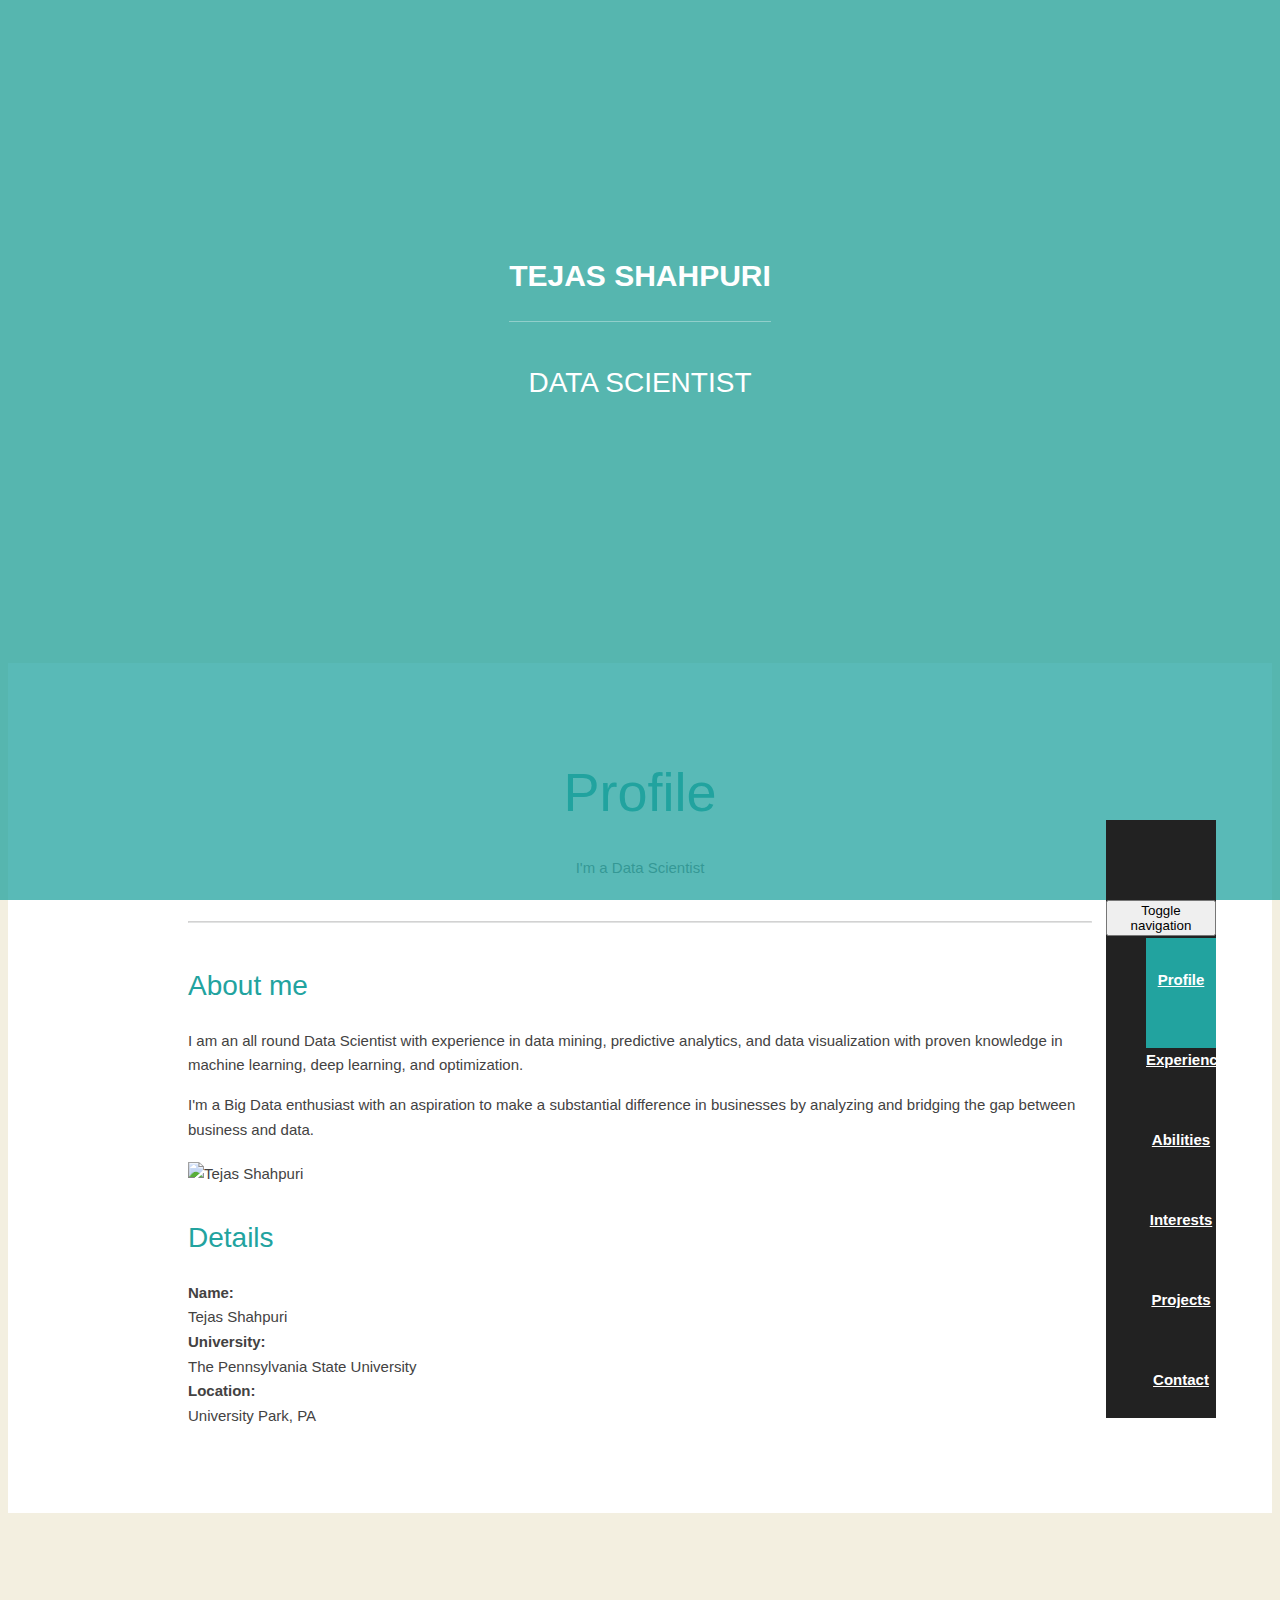
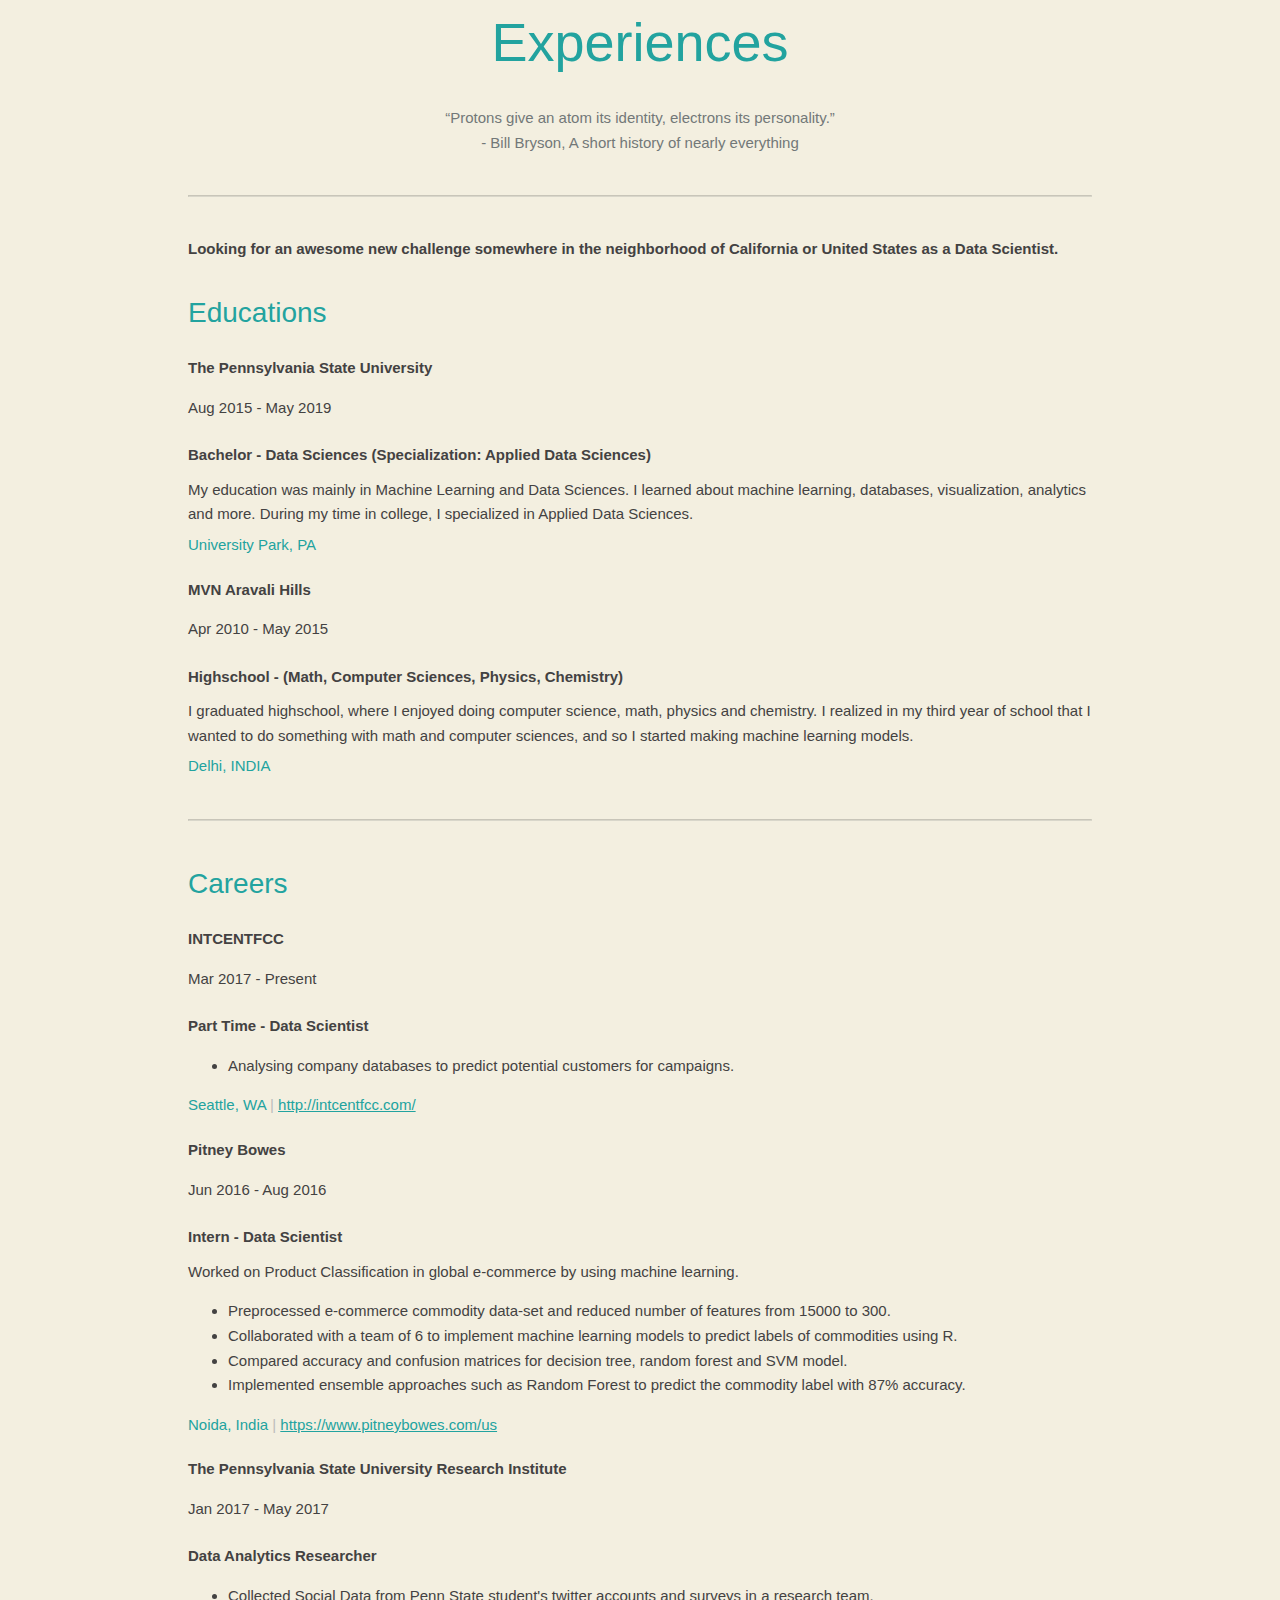
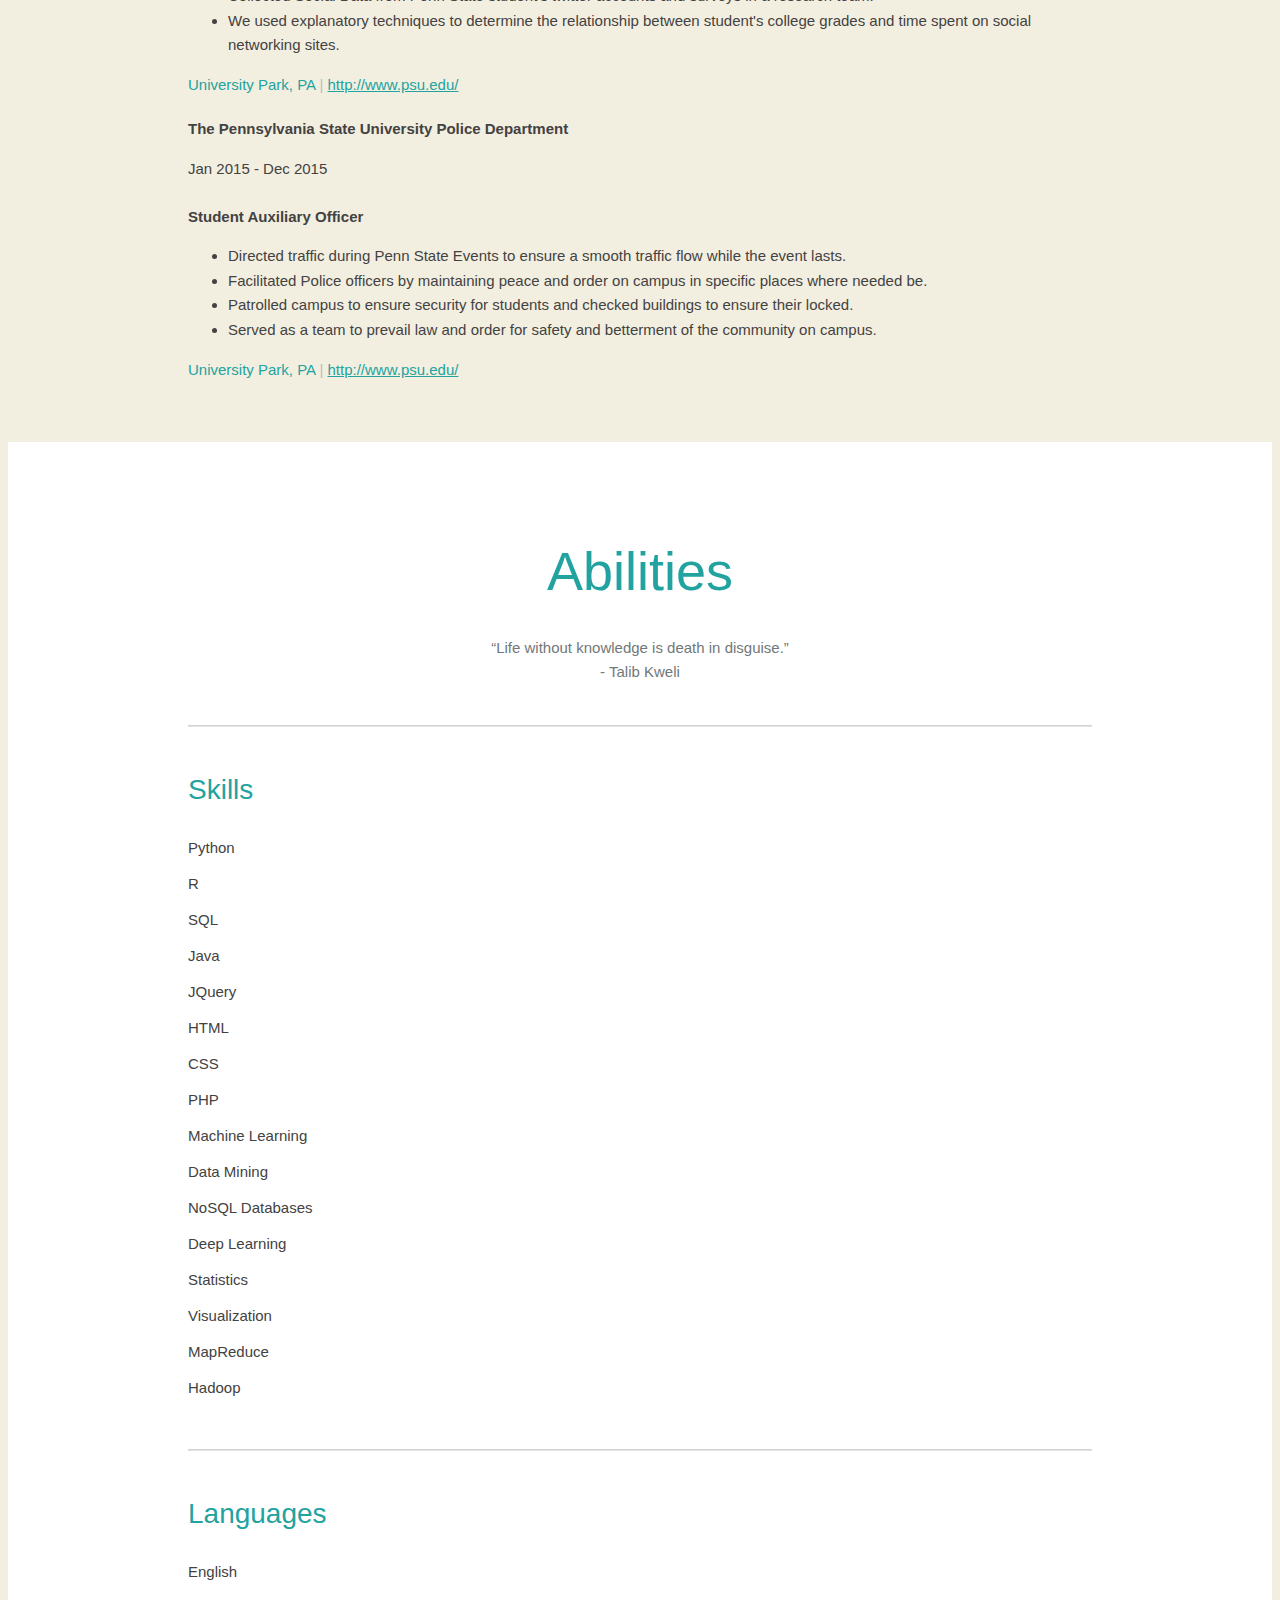
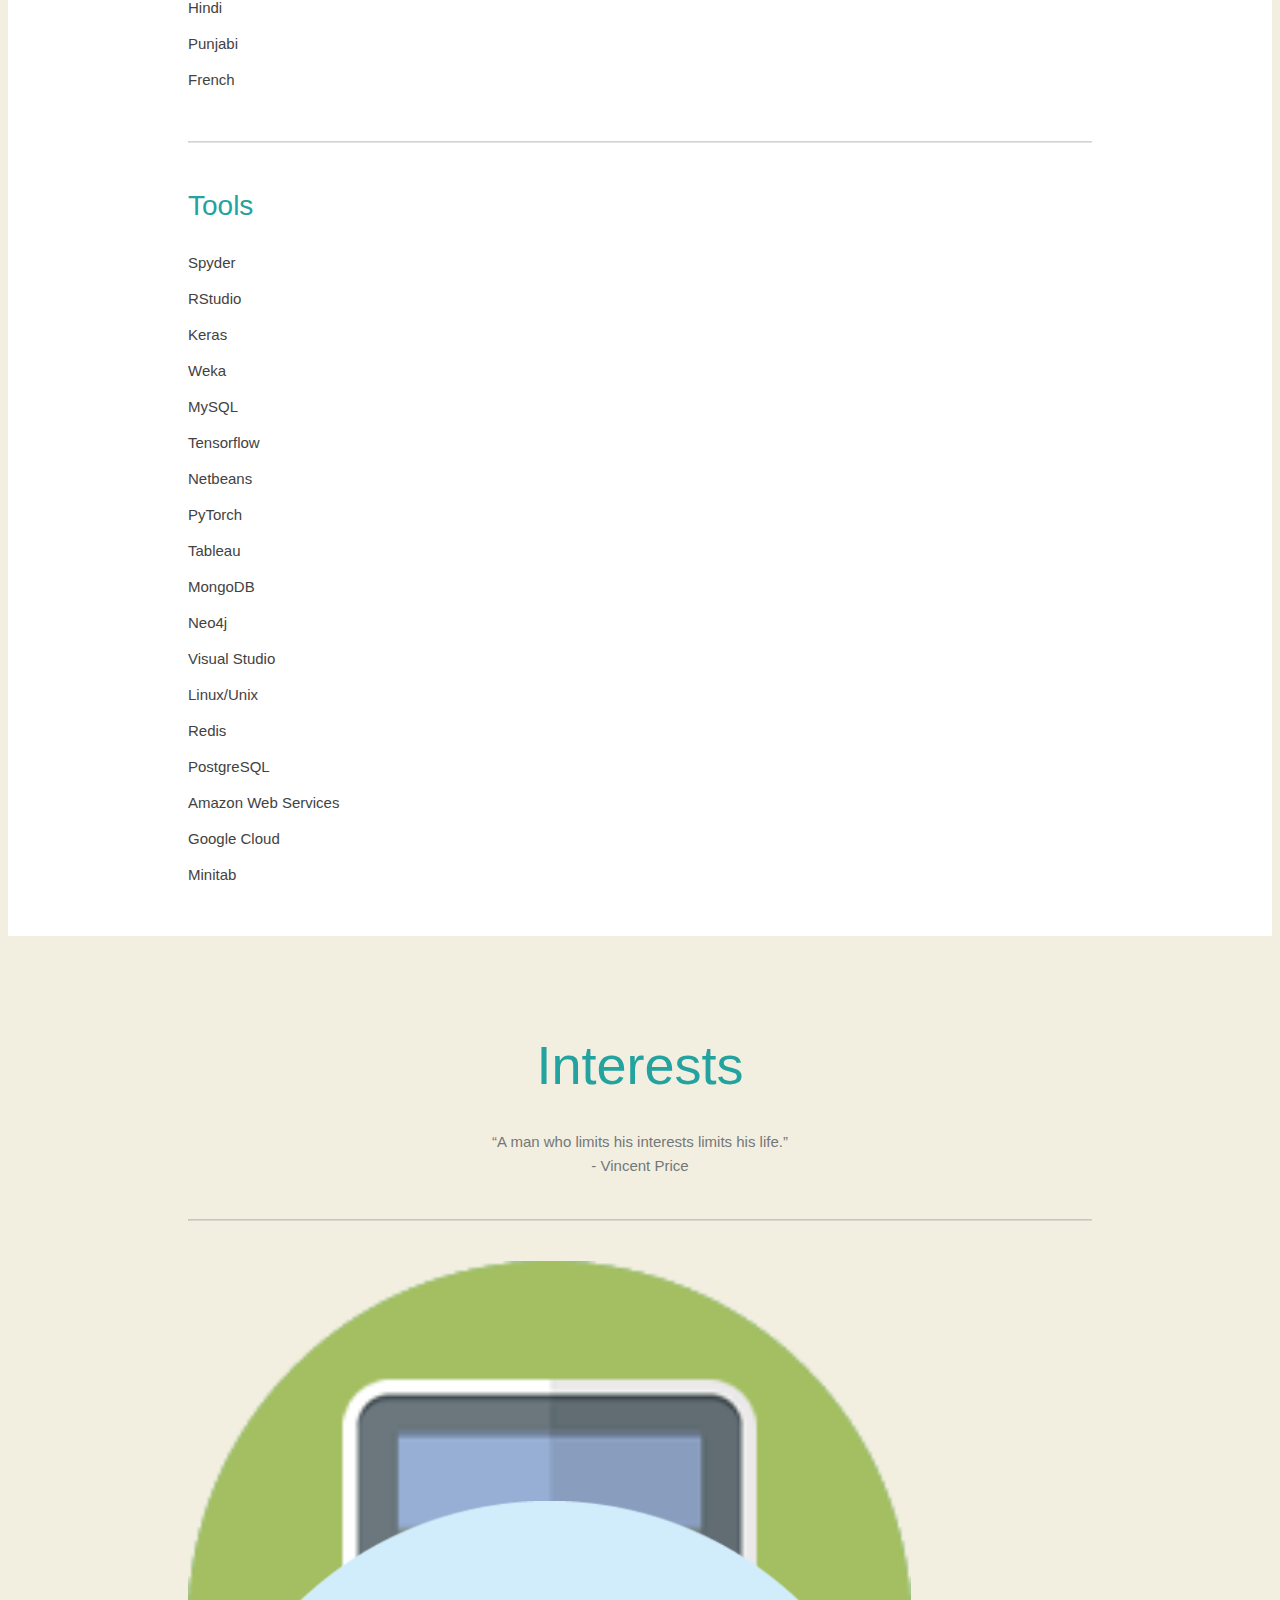
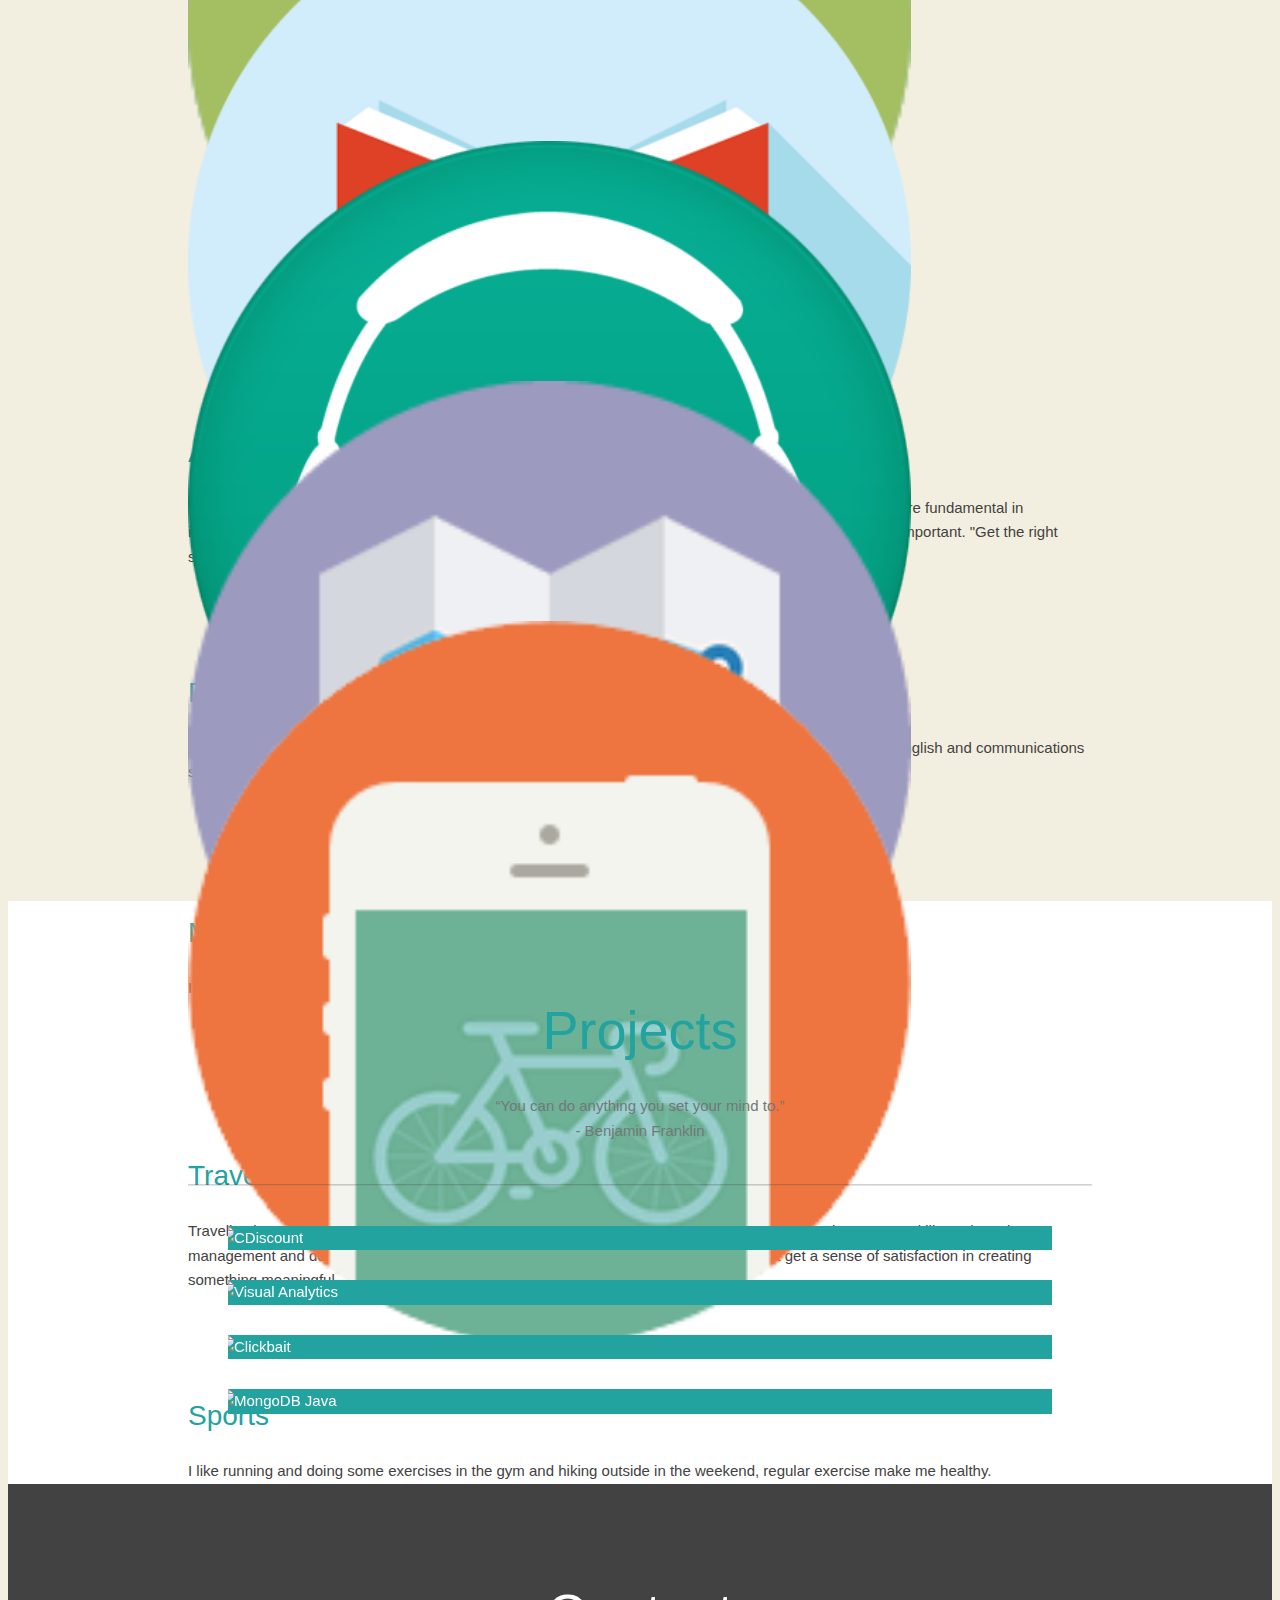
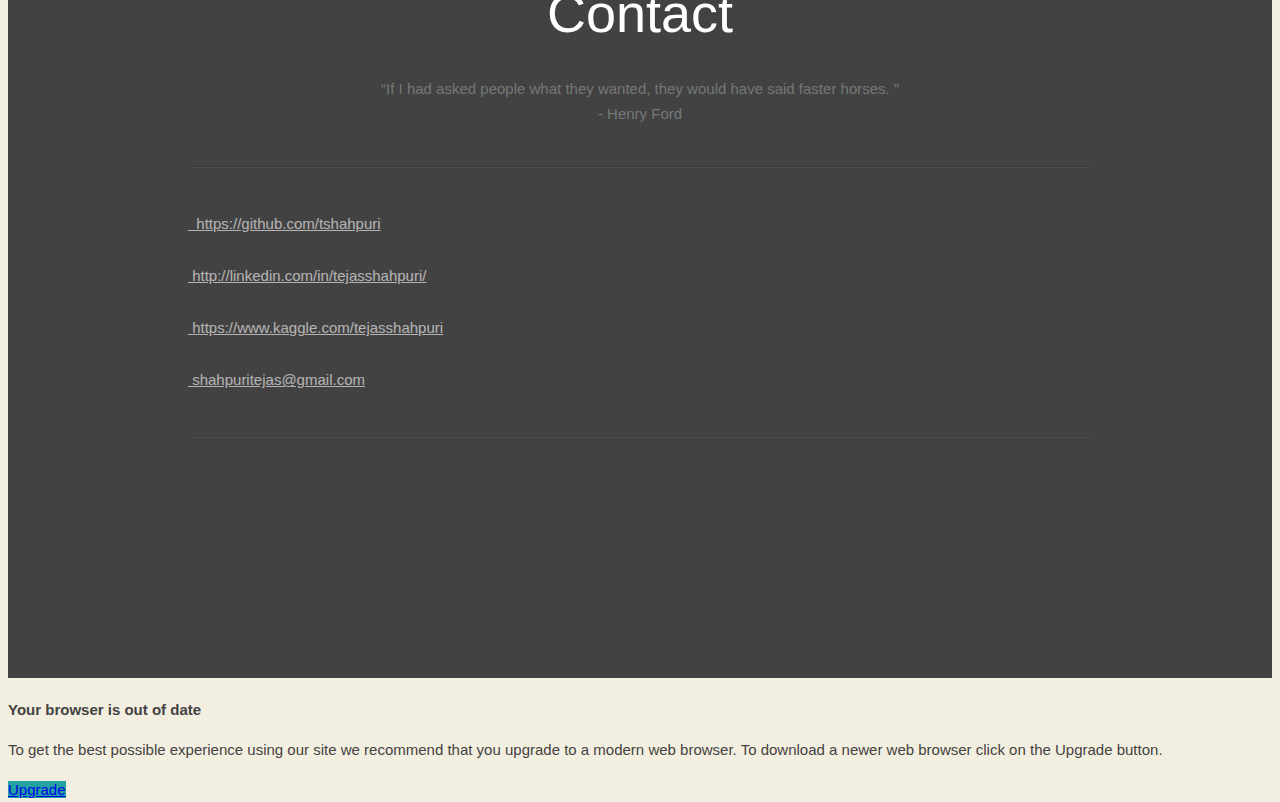
==== commit d1e93750: "final" ====
--- a/index.html
+++ b/index.html
@@ -52,7 +52,7 @@
 
 		
 			
-		<div id="top" class="jumbotron" data-src="/view/images/taxi_drive_by_animation.gif" data-position="center center" style="height: 655px;">
+		<div id="top" class="jumbotron" data-src="./website_files/taxi_drive_by_animation.gif" data-position="center center" style="height: 655px;">
 			<div class="container">
 				<h1>TEJAS SHAHPURI</h1>
 				<p class="lead">DATA SCIENTIST</p>
@@ -82,7 +82,8 @@
 					<li class="active"><a href="#profile">Profile</a></li>
 					<li class=""><a href="#experiences">Experiences</a></li>
 					<li class=""><a href="#abilities">Abilities</a></li>
-										<li class=""><a href="#projects">Projects</a></li>
+					<li><a href="#interests">Interests</a></li>
+					<li class=""><a href="#projects">Projects</a></li>
 					<li class=""><a href="#contact">Contact</a></li>
 				</ul>
 			</div><!-- /.navbar-collapse -->
@@ -109,8 +110,8 @@
 		<p>
 			<strong>Name:</strong><br>
 			Tejas Shahpuri<br>
-			<strong>Age:</strong><br>
-			21 years<br>
+			<strong>University:</strong><br>
+			The Pennsylvania State University<br>
 			<strong>Location:</strong><br>
 			University Park, PA		</p>
 			</div>
@@ -1317,14 +1318,86 @@
 					<span class="glyphicon glyphicon-star "></span>					
 				</span>
 			</li>
-			
 		</ul>
 	</div>
-	
-	</div>			</div>
-		</div>
-		
-				
+</div>
+</div>
+</div>
+
+<div class="background-purple">		
+<div id="interests" class="container">
+	<h2>Interests</h2>
+	<p class="lead">
+		&ldquo;A man who limits his interests limits his life.&rdquo;<br />- Vincent Price
+	</p>
+<hr />
+
+	<div class="row">
+		<div style="height:240px;">
+		  <div class="col-md-4">
+			  <img src="./website_files/algorithms.png" alt="algorithms" width="220px" height="220px"/>
+		  </div>
+		  <div class="col-md-8 interest-content" style="padding-top:10px !important;">
+			  <h3>Algorithms/Mathematics</h3>
+		  <p>
+			The use of Mathematical ideas requires more resources at the initial stages, the algorithm and logic design are fundamental in information technology. In the software development process, validation and verification are now extremely important. "Get the right system and get the system right."  
+		  </p>
+		  </div>
+	  </div>
+
+		<div style="height:240px;">
+  		<div class="col-md-4">
+	  		<img src="./website_files/reading.png" alt="reading" width="220" height="220"/>
+		  </div>
+  		<div class="col-md-8 interest-content" style="padding-top:10px !important;">
+	  		<h3>Reading</h3>
+		  <p>
+			   When I am trying to relax I enjoy reading, and have done this throughout my life; I find it helps develop my English and communications skills.
+  		</p>
+	  	</div>
+	  </div>
+
+		<div style="height:240px;">
+  		<div class="col-md-4">
+	  		<img src="./website_files/music.png" alt="music" width="220" height="220"/>
+		  </div>
+  		<div class="col-md-8 interest-content" style="padding-top:10px !important;">
+	  		<h3>Music</h3>
+		  <p>
+			   I like many types of music. It keeps the brain healthy and it has the power to get better mood.
+  		</p>
+	  	</div>
+	  </div>
+
+		<div style="height:240px;">
+  		<div class="col-md-4">
+	  		<img src="./website_files/travel.png" alt="travel" width="220" height="220"/>
+		  </div>
+  		<div class="col-md-8 interest-content" style="padding-top:10px !important;">
+	  		<h3>Travel</h3>
+		  <p>
+			   Traveling increases my knowledge and widens my perspective. When travelling on my own I can learn many skills such as time management and decision making, it makes me more confident. And I like photography, it get a sense of satisfaction in creating something meaningful.
+  		</p>
+	  	</div>
+	  </div>
+
+		<div style="height:240px;">
+  		<div class="col-md-4">
+	  		<img src="./website_files/sports.png" alt="sports" width="220" height="220"/>
+		  </div>
+  		<div class="col-md-8 interest-content" style="padding-top:10px !important;">
+	  		<h3>Sports</h3>
+		  <p>
+			   I like running and doing some exercises in the gym and hiking outside in the weekend, regular exercise make me healthy.
+  		</p>
+	  	</div>
+	  </div>
+
+	</div>
+</div>
+</div>
+
+<div class="background-white">					
 		<div id="projects" class="container">
 			<h2>Projects</h2>
 <p class="lead">
@@ -1404,6 +1477,7 @@
 		</figure>
 	</div>
 
+</div>
 		
 </div>
 	
--- a/website_files/style.css
+++ b/website_files/style.css
@@ -0,0 +1,347 @@
+html, body { color: #434242; font-family: 'Open Sans', sans-serif !important; height: 100%; }
+body { background: #F3EFE0; font-size: 15px; line-height: 1.64; }
+
+h1, h2, h3, h4, h5, h6, .h1, .h2, .h3, .h4, .h5, .h6, strong, b { font-family: 'Open Sans', sans-serif !important; margin-bottom: 20px; }
+h1,h4 { font-weight: 700; margin-bottom: 10px; }
+h2,h3 { font-weight: 300; color: #22A39F; }
+h2 { font-size: 54px; text-align: center; }
+h3 { font-size: 28px; }
+
+p.lead { text-align: center; color: #727878; }
+p.lead a { color: #FFFFFF; text-decoration: underline; }
+p.lead a:hover { text-decoration: none; }
+ul.no-bullets { list-style-type: none; margin: 0px; padding: 0px; }
+hr { margin: 40px 0px; border-color: #727878; opacity: 0.2; filter:alpha(opacity=20); }
+
+.project-referal { margin-top: 40px; }
+.project-referal p { font-style: italic; color: #999999; }
+
+.btn-primary { background-color: #22A39F; border-color: #1c8784; }
+.btn-primary:hover { background-color: #1c8784;  border-color: #1c8784; }
+
+.icon { display: inline-block; background: url(https://raw.githubusercontent.com/tshahpuri/tejasshahpuri/master/website_files/sm_icon_sprite.png) no-repeat; height: 32px; width: 32px; }
+.icon.icon-twitter { background-position: 0px 0px; }
+.icon.icon-linkedin { background-position: 0px -32px; }
+.icon.icon-skype { background-position: 0px -64px; }
+.icon.icon-email { background-position: 0px -96px; }
+
+.jumbotron {
+	background: no-repeat center right fixed url(https://raw.githubusercontent.com/tshahpuri/tejasshahpuri/master/website_files/background.jpg);
+
+	-webkit-background-size: 100%; 
+    -moz-background-size: 100%; 
+    -o-background-size: 100%; 
+    background-size: 100%; 
+	
+	-webkit-background-size: cover;
+	-moz-background-size: cover;
+	-o-background-size: cover;
+	background-size: cover;
+	
+	-ms-filter: "progid:DXImageTransform.Microsoft.AlphaImageLoader(src='https://raw.githubusercontent.com/tshahpuri/tejasshahpuri/master/website_files/background.jpg', sizingMethod='scale')";
+	filter: progid:DXImageTransform.Microsoft.AlphaImageLoader(src='https://raw.githubusercontent.com/tshahpuri/tejasshahpuri/master/website_files/background.jpg', sizingMethod='scale');
+	
+	margin-bottom: 0px;
+	padding: 0px;
+}  
+/*.jumbotron:before { 
+	border: 1px solid #FFFFFF;
+	bottom: 30px;
+	content: "";
+	left: 30px;
+	position: absolute;
+	right: 30px;
+	top: 30px;
+}*/
+.jumbotron .overlay { background-color: #22A39F; position: absolute; top: 0px; bottom: 0px; left: 0px; right: 0px; opacity: 0.75; filter:alpha(opacity=75); z-index: 2; }
+
+.jumbotron .container { position: relative; top: 28%; z-index: 4; text-align: center; }
+.jumbotron .container > * { text-align: center; color: #FFFFFF; }
+.jumbotron .container h1 { padding-bottom: 20px; border-bottom: 1px solid #FFFFFF; border-bottom-color: rgba(255,255,255,0.35); display: inline-block; }
+.jumbotron .container .lead { font-size: 28px; }
+.jumbotron .scroll-down { height: 80px; width: 110px; display: block; position: absolute; bottom: 0px; right: 5%; background-color: #222222; text-align: center; z-index: 6; }
+.jumbotron .scroll-down .glyphicon { 
+	color: #FFFFFF; 
+	font-size: 30px; 
+	padding-right: 2px; 
+	padding-top: 20px; 
+	
+	animation-name: wiggle;
+	animation-duration: 1.2s;
+	animation-timing-function: linear;
+	animation-iteration-count: infinite;
+	animation-direction: normal;
+}
+.jumbotron .scroll-down:hover .glyphicon { padding-top: 25px; }
+
+.navbar  { border: 0px; background-color: #222222; position: absolute; top: 100%; right: 5%; width: 110px; z-index: 999; }
+.navbar .navbar-collapse { padding: 0px; max-height: none; }
+.navbar .navbar-nav { float: none; }
+.navbar-nav { margin: 0px; }
+.navbar .nav > li { display: block; float: none; height: 80px; } 
+.navbar .nav > li a { display: block;  height: 80px; text-align: center; padding-top: 30px; font-weight: 600; color: #FFFFFF; }
+.navbar .nav > li a:hover, .navbar .nav > li a:focus { color: #999999; }
+.navbar-default .navbar-nav > .active > a, .navbar-default .navbar-nav > .active > a:hover, .navbar-default .navbar-nav > .active > a:focus { background: #22A39F; color: #FFFFFF; }
+.navbar-default .navbar-toggle:hover .icon-bar,
+.navbar-default .navbar-toggle:focus .icon-bar { background: #222222; }
+
+.fixed .navbar  { position: fixed; top: 60px; }
+
+.background-white { background: #FFFFFF; }
+.background-purple { background: #F3EFE0; }
+.background-gray { background: #434242; }
+.container { max-width: 1280px; padding: 40px 180px; }
+
+#profile .row > div { margin-bottom: 20px; }
+#profile .row > div img { width: 100%; max-width: 246px; height: auto; }
+	
+#experiences .experience { margin-bottom: 20px; }
+#experiences .experience p > strong { display: block; padding-top: 8px; margin-bottom: 10px; }
+#experiences .experience .experience-details { display: block; margin-top: 6px; }
+#experiences .experience .experience-details * { color: #22A39F; }
+#experiences .experience .experience-details .seperator { color: #BCBCBC; }
+
+#abilities ul > li { min-height: 30px; padding: 3px 0px; }
+#abilities ul > li:hover { background: #F2F2F2; }
+#abilities ul > li .ability-title { display: inline-block; width: 60%; }
+#abilities ul > li .ability-score { float: right; }
+#abilities ul > li .ability-score .glyphicon { 
+	color: #DFE0E0; 
+	font-size: 14px; 
+	 
+	-webkit-transition: all 0.3s;
+    -moz-transition: all 0.3s;
+    -o-transition: all 0.3s;
+    transition: all 0.3s;
+}
+#abilities ul > li .ability-score .glyphicon.filled { color: #22A39F; }
+
+#abilities ul > li:hover .ability-score .glyphicon { margin-left: 2px; } 
+
+#interests .left { float: left; }
+#interests .right { float: right; }
+#interests img { width: 80%; height: auto; }
+#interests .right img { float: right; }
+#interests .interest-content { padding: 40px 0px; }
+
+#interests .row:hover .left img {
+	-webkit-transform: rotate(-12deg);
+	-moz-transform: rotate(-12deg);
+	-ms-transform: rotate(-12deg);
+	-o-transform: rotate(-12deg);
+}
+
+#interests .row:hover .right img {
+	-webkit-transform: rotate(12deg);
+	-moz-transform: rotate(12deg);
+	-ms-transform: rotate(12deg);
+	-o-transform: rotate(12deg);
+}
+
+/* #projects .row { margin: 0px; } // bootstrap 3.1- hack */
+#projects .row > div { margin-bottom: 30px; }
+#projects figure { position: relative; overflow: hidden; }
+#projects figure h3 { color: #FFF; font-weight: 600; margin-bottom: 5px; }
+#projects figure p > strong { width: 60px; display: inline-block; margin: 0px; }
+#projects figure img { width: 110%; }
+#projects figure figcaption {
+    padding: 20px 30px;
+    position: absolute;
+    top: 0px;
+    left: 0px;
+    height: 100%;
+    width: 100%;
+}
+#projects figure a {
+	z-index: 1000;
+	text-indent: 200%;
+	white-space: nowrap;
+	font-size: 0;
+	opacity: 0;
+    position: absolute;
+    top: 0px;
+    left: 0px;
+    height: 100%;
+    width: 100%;
+}
+#projects figure .icon { 
+	background: #22A39F;
+	position: absolute;
+	top: 0px;
+	right: 0px;
+	width: 48px;
+	height: 48px;
+}
+#projects figure .icon span {
+	font-size: 18px;
+	line-height: 18px;
+	padding: 15px;
+}
+
+#contact { padding-bottom: 200px; }
+#contact h2, #contact .row * { color: #FFFFFF; }
+#contact a { display: block; line-height: 32px; margin-bottom: 20px; opacity: 0.6; filter:alpha(opacity=60);  }
+#contact a .icon { float: left; margin-right: 20px; }
+#contact a:hover { opacity: 1; filter:alpha(opacity=100); text-decoration: none; }
+
+.opl {
+	position:absolute;
+	top:100px;
+	left:0px;
+	z-index:99999;
+}
+
+.opl a {
+	width:73px;
+	height:56px;
+	text-indent:-9999px;
+	display:block;
+	background:url('https://s3.amazonaws.com/onepagelove/one-page-love-award.png') no-repeat;
+}
+
+@media (max-width: 1200px) { 
+	#interests .interest-content { padding: 20px 0px; }
+}
+
+@media (max-width: 767px) { 
+	.jumbotron:before {
+		bottom: 100px;
+		left: 20px;
+		right: 20px;
+		top: 20px;		
+	}
+	.jumbotron .container { top: 20%; padding-top: 0px; }
+	.jumbotron .scroll-down { width: 100%; right: 0px; }
+	
+	.navbar  { left: 0px; width: 100%; }
+	.navbar .nav > li { height: 60px; }
+	.navbar .nav > li a { height: 60px; text-align: center; padding-top: 20px; font-weight: 600; color: #FFFFFF; }
+	
+	.fixed .navbar { top: 0px; }
+	
+	.container { padding: 60px 20px; min-width: 280px; }
+	.hidden-phone { display: none; }
+	
+	#profile .row * { text-align: center; }
+	
+	#experiences .experience .experience-details > span { display: block; margin-bottom: 6px; }
+	#experiences .experience .experience-details .seperator { display: none; }
+	
+	#interests .left { float: none; }
+	#interests .right { float: none; }
+	
+	#interests > * { text-align: center; }
+	#interests img { width: 50%; height: auto; float: none !important; } 
+	#interests .interest-content { padding: 20px 0px; }
+	
+	#contact { padding-bottom: 60px; }
+	#contact a .icon { float: left; margin-right: 10px; }
+}    
+
+@media only screen and (orientation: portrait) and (max-width: 767px)  {
+    .jumbotron {
+      -webkit-background-size: auto 150%;
+      background-attachment: scroll;
+    }
+}
+@media only screen and (orientation: landscape) and (max-width: 767px)  {
+
+    .jumbotron {
+      -webkit-background-size: 150% auto;
+      background-attachment: scroll;
+    }
+	
+	.jumbotron .lead { display: none; }
+}
+
+@keyframes wiggle {
+	0% {
+		padding-top: 20px;
+	}
+
+	50% {
+		padding-top: 28px;
+	}
+
+	100% {
+		padding-top: 20px;
+	}
+}
+
+
+/*---------------*/
+/***** EFFECT *****/
+/*---------------*/
+
+figure.effect {
+	background: #22A39F;
+	color: #FFF;
+}
+
+figure.effect img {
+	width: -webkit-calc(100% + 20px);
+	width: calc(100% + 20px);
+	-webkit-transition: opacity 0.35s, -webkit-transform 0.35s;
+	transition: opacity 0.35s, transform 0.35s;
+	-webkit-transform: translate3d(-10px,0,0);
+	transform: translate3d(-10px,0,0);
+	-webkit-backface-visibility: hidden;
+	backface-visibility: hidden;
+}
+
+figure.effect:hover img {
+	opacity: 0.2;
+	-webkit-transform: translate3d(0,0,0);
+	transform: translate3d(0,0,0);
+}
+
+figure.effect figcaption {
+	text-align: left;
+}
+
+figure.effect h3 {
+	position: relative;
+	overflow: hidden;
+	padding-bottom: 20px;
+	opacity: 0;
+	-webkit-transition: opacity 0.35s, -webkit-transform 0.35s;
+	transition: opacity 0.35s, transform 0.35s;
+}
+
+figure.effect:hover h3 {
+	opacity: 1;
+}
+
+figure.effect h3::after {
+	position: absolute;
+	bottom: 0;
+	left: 0;
+	width: 100%;
+	height: 2px;
+	background: #fff;
+	content: '';
+	-webkit-transition: -webkit-transform 0.35s;
+	transition: transform 0.35s;
+	-webkit-transform: translate3d(-100%,0,0);
+	transform: translate3d(-100%,0,0);
+}
+
+figure.effect:hover h3::after {
+	-webkit-transform: translate3d(0,0,0);
+	transform: translate3d(0,0,0);
+}
+
+figure.effect p {
+	padding-top: 10px;
+	opacity: 0;
+	-webkit-transition: opacity 0.35s, -webkit-transform 0.35s;
+	transition: opacity 0.35s, transform 0.35s;
+	-webkit-transform: translate3d(100%,0,0);
+	transform: translate3d(100%,0,0);
+}
+
+figure.effect:hover p {
+	opacity: 1;
+	-webkit-transform: translate3d(0,0,0);
+	transform: translate3d(0,0,0);
+}